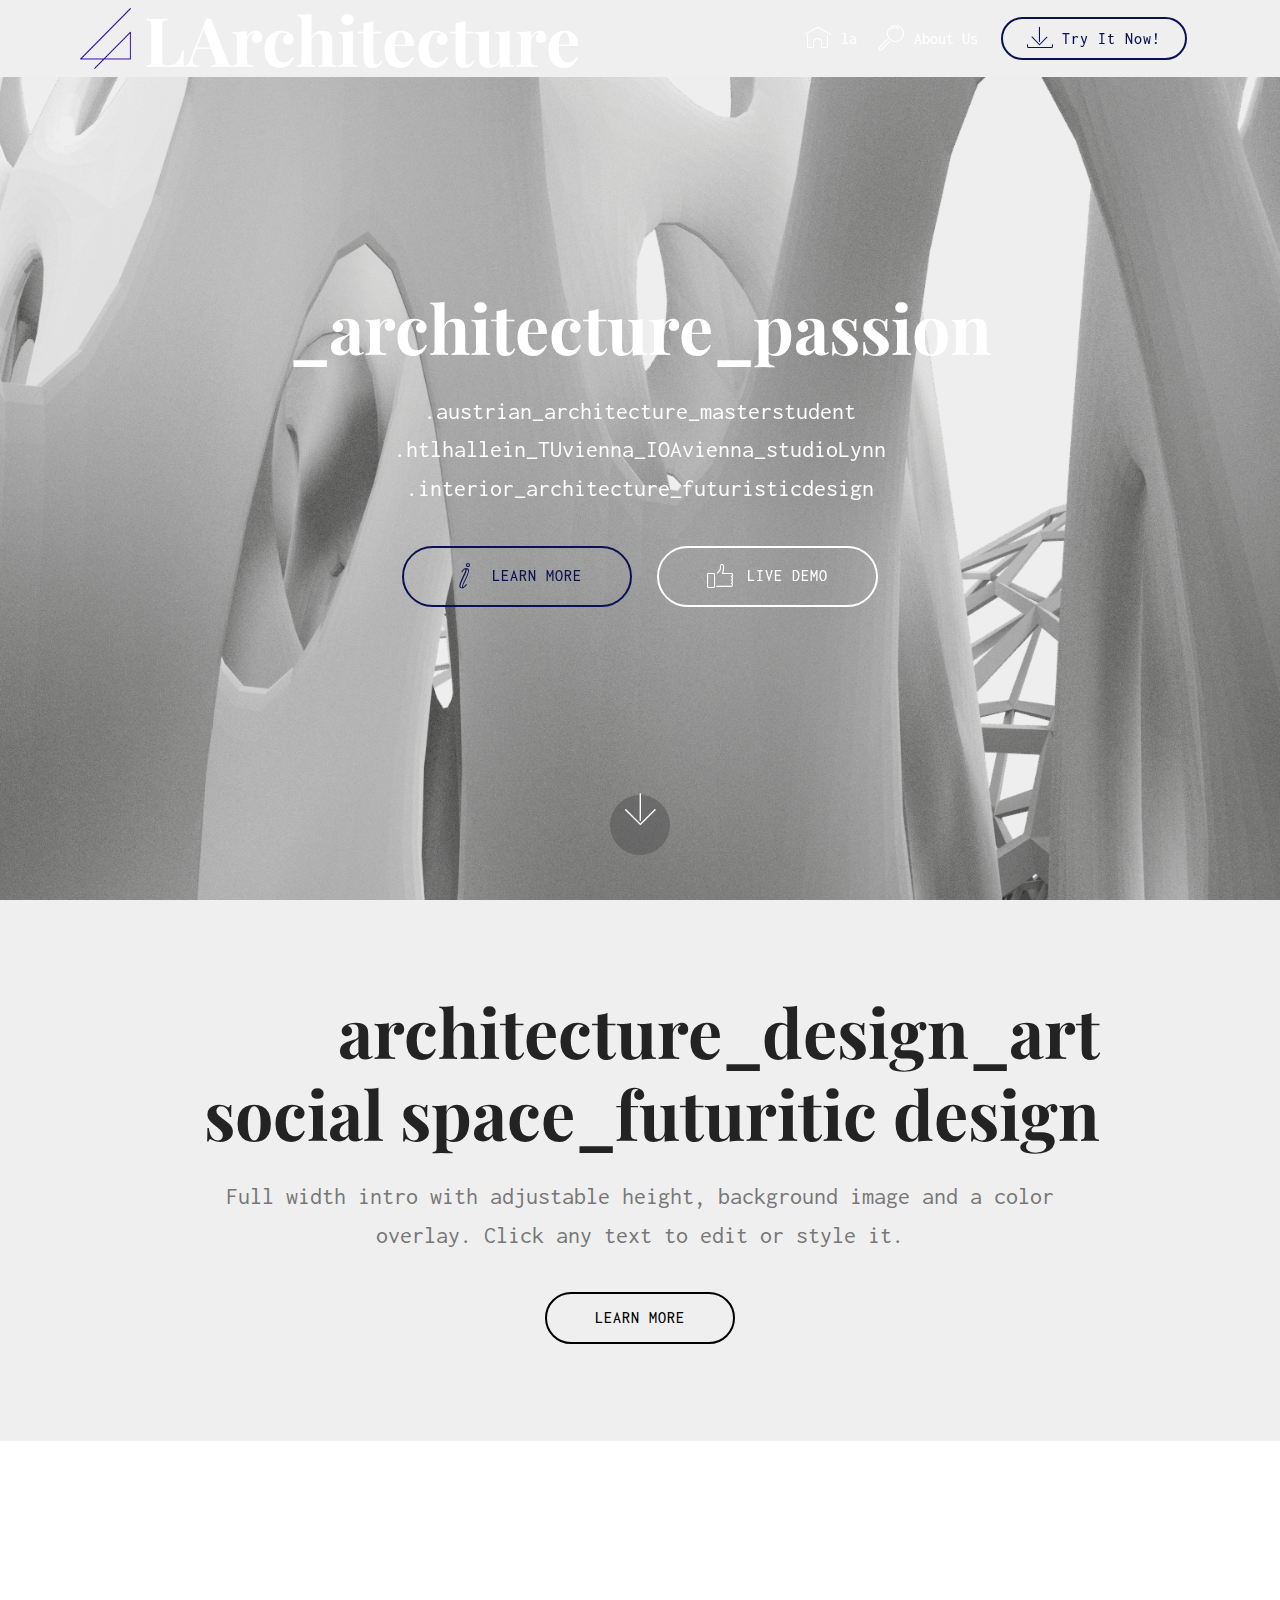
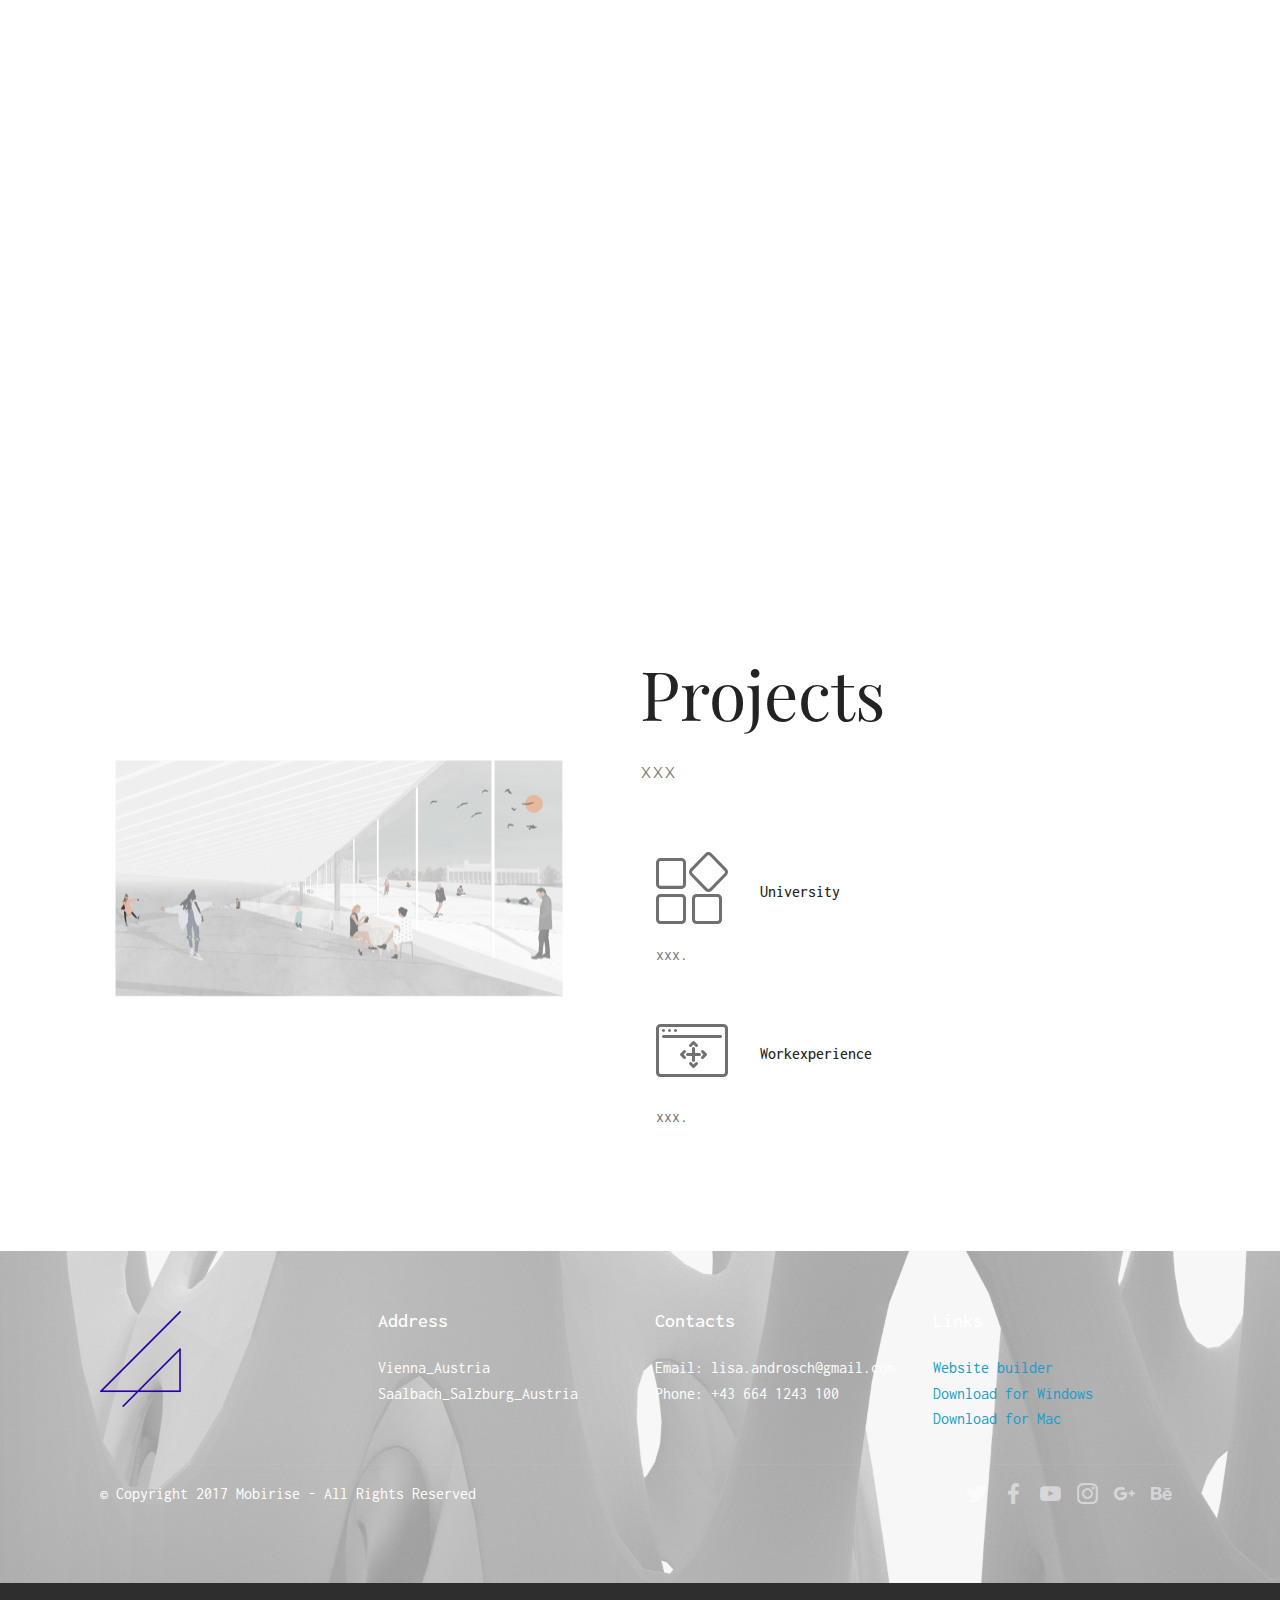
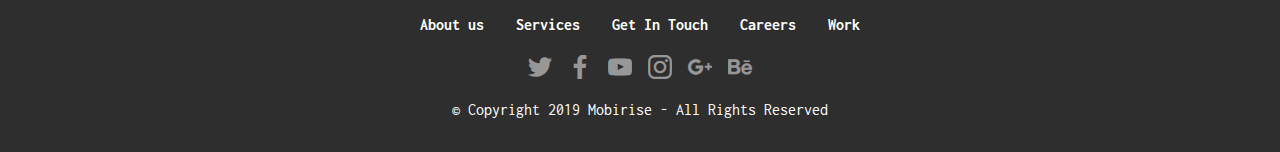
==== index.html @ d1ba817a "create github pages" ====
<!DOCTYPE html>
<html  >
<head>
  <!-- Site made with Mobirise Website Builder v4.11.6, https://mobirise.com -->
  <meta charset="UTF-8">
  <meta http-equiv="X-UA-Compatible" content="IE=edge">
  <meta name="generator" content="Mobirise v4.11.6, mobirise.com">
  <meta name="viewport" content="width=device-width, initial-scale=1, minimum-scale=1">
  <link rel="shortcut icon" href="assets/images/unbenannt-2-80x95.png" type="image/x-icon">
  <meta name="description" content="">
  
  <title>ABOUT ME</title>
  <link rel="stylesheet" href="assets/web/assets/mobirise-icons/mobirise-icons.css">
  <link rel="stylesheet" href="assets/bootstrap/css/bootstrap.min.css">
  <link rel="stylesheet" href="assets/bootstrap/css/bootstrap-grid.min.css">
  <link rel="stylesheet" href="assets/bootstrap/css/bootstrap-reboot.min.css">
  <link rel="stylesheet" href="assets/socicon/css/styles.css">
  <link rel="stylesheet" href="assets/tether/tether.min.css">
  <link rel="stylesheet" href="assets/dropdown/css/style.css">
  <link rel="stylesheet" href="assets/theme/css/style.css">
  <link rel="preload" as="style" href="assets/mobirise/css/mbr-additional.css"><link rel="stylesheet" href="assets/mobirise/css/mbr-additional.css" type="text/css">
  
  
  
</head>
<body>
  <section class="menu cid-qTkzRZLJNu" once="menu" id="menu1-0">

    

    <nav class="navbar navbar-expand beta-menu navbar-dropdown align-items-center navbar-fixed-top navbar-toggleable-sm">
        <button class="navbar-toggler navbar-toggler-right" type="button" data-toggle="collapse" data-target="#navbarSupportedContent" aria-controls="navbarSupportedContent" aria-expanded="false" aria-label="Toggle navigation">
            <div class="hamburger">
                <span></span>
                <span></span>
                <span></span>
                <span></span>
            </div>
        </button>
        <div class="menu-logo">
            <div class="navbar-brand">
                <span class="navbar-logo">
                    <a href="https://mobirise.com">
                         <img src="assets/images/unbenannt-2-80x95.png" alt="Mobirise" title="" style="height: 3.8rem;">
                    </a>
                </span>
                <span class="navbar-caption-wrap"><a class="navbar-caption text-white display-1" href="https://mobirise.com">
                        LArchitecture</a></span>
            </div>
        </div>
        <div class="collapse navbar-collapse" id="navbarSupportedContent">
            <ul class="navbar-nav nav-dropdown" data-app-modern-menu="true"><li class="nav-item">
                    <a class="nav-link link text-white display-4" href="https://mobirise.com">
                        <span class="mbri-home mbr-iconfont mbr-iconfont-btn"></span>
                        la</a>
                </li>
                <li class="nav-item">
                    <a class="nav-link link text-white display-4" href="https://mobirise.com">
                        <span class="mbri-search mbr-iconfont mbr-iconfont-btn"></span>
                        About Us
                    </a>
                </li></ul>
            <div class="navbar-buttons mbr-section-btn"><a class="btn btn-sm btn-secondary-outline display-4" href="https://mobirise.com">
                    <span class="mbri-save mbr-iconfont mbr-iconfont-btn "></span>
                    Try It Now!
                </a></div>
        </div>
    </nav>
</section>

<section class="engine"><a href="https://mobirise.info/f">simple website builder</a></section><section class="cid-qTkA127IK8 mbr-fullscreen mbr-parallax-background" id="header2-1">

    

    

    <div class="container align-center">
        <div class="row justify-content-md-center">
            <div class="mbr-white col-md-10">
                <h1 class="mbr-section-title mbr-bold pb-3 mbr-fonts-style display-1">_architecture_passion</h1>
                
                <p class="mbr-text pb-3 mbr-fonts-style display-5">.austrian_architecture_masterstudent<br>.htlhallein_TUvienna_IOAvienna_studioLynn<br>.interior_architecture_futuristicdesign</p>
                <div class="mbr-section-btn"><a class="btn btn-md btn-secondary-outline display-7" href="https://mobirise.com"><span class="mbri-italic mbr-iconfont mbr-iconfont-btn"></span>LEARN MORE</a>
                    <a class="btn btn-md btn-white-outline display-7" href="https://mobirise.com"><span class="mbri-like mbr-iconfont mbr-iconfont-btn"></span>LIVE DEMO</a></div>
            </div>
        </div>
    </div>
    <div class="mbr-arrow hidden-sm-down" aria-hidden="true">
        <a href="#next">
            <i class="mbri-down mbr-iconfont"></i>
        </a>
    </div>
</section>

<section class="header1 cid-rLidk1itrE" id="header16-c">

    

    

    <div class="container">
        <div class="row justify-content-md-center">
            <div class="col-md-10 align-center">
                <h1 class="mbr-section-title mbr-bold pb-3 mbr-fonts-style display-1">architecture_design_art<br>social space_futuritic design</h1>
                
                <p class="mbr-text pb-3 mbr-fonts-style display-5">
                    Full width intro with adjustable height, background image and a color overlay. Click any text to edit or style it.
                </p>
                <div class="mbr-section-btn"><a class="btn btn-md btn-black-outline display-4" href="https://mobirise.co">LEARN MORE</a>
                </div>
            </div>
        </div>
    </div>

</section>

<section class="cid-rLiVYtAwfJ" id="video2-13">

    
    
    <figure class="mbr-figure align-center">
        <div class="video-block" style="width: 100%;">
            <div><iframe class="mbr-embedded-video" src="https://player.vimeo.com/video/380905019?autoplay=0&amp;loop=0" width="1280" height="720" frameborder="0" allowfullscreen></iframe></div>
        </div>
    </figure>
</section>

<section class="features11 cid-rLidwrpQW6" id="features11-f">

    

    

    <div class="container">   
        <div class="col-md-12">
            <div class="media-container-row">
                <div class="mbr-figure m-auto" style="width: 50%;">
                    <img src="assets/images/schaubild-altes-mueum-952x673.png" alt="Mobirise" title="">
                </div>
                <div class=" align-left aside-content">
                    <h2 class="mbr-title pt-2 mbr-fonts-style display-1">
                        Projects</h2>
                    <div class="mbr-section-text">
                        <p class="mbr-text mb-5 pt-3 mbr-light mbr-fonts-style display-5">
                        xxx</p>
                    </div>

                    <div class="block-content">
                        <div class="card p-3 pr-3">
                            <div class="media">
                                <div class=" align-self-center card-img pb-3">
                                    <span class="mbri-extension mbr-iconfont"></span>
                                </div>     
                                <div class="media-body">
                                    <h4 class="card-title mbr-fonts-style display-7">University&nbsp;</h4>
                                </div>
                            </div>                

                            <div class="card-box">
                                <p class="block-text mbr-fonts-style display-7">
                                   xxx. 
                                </p>
                            </div>
                        </div>

                        <div class="card p-3 pr-3">
                            <div class="media">
                                <div class="align-self-center card-img pb-3">
                                    <span class="mbri-drag-n-drop2 mbr-iconfont"></span>
                                </div>     
                                <div class="media-body">
                                    <h4 class="card-title mbr-fonts-style display-7">
                                        Workexperience&nbsp;</h4>
                                </div>
                            </div>                

                            <div class="card-box">
                                <p class="block-text mbr-fonts-style display-7">
                                    xxx.
                                </p>
                            </div>
                        </div>
                    </div>
                </div>
            </div>
        </div> 
    </div>          
</section>

<section class="cid-qTkAaeaxX5" id="footer1-2">

    

    <div class="mbr-overlay" style="background-color: rgb(255, 255, 255); opacity: 0.5;"></div>

    <div class="container">
        <div class="media-container-row content text-white">
            <div class="col-12 col-md-3">
                <div class="media-wrap">
                    <a href="https://mobirise.com/">
                        <img src="assets/images/unbenannt-2-162x192.png" alt="Mobirise" title="">
                    </a>
                </div>
            </div>
            <div class="col-12 col-md-3 mbr-fonts-style display-7">
                <h5 class="pb-3">
                    Address
                </h5>
                <p class="mbr-text">
                    Vienna_Austria &nbsp; &nbsp; &nbsp; &nbsp; &nbsp; &nbsp; &nbsp; &nbsp; Saalbach_Salzburg_Austria</p>
            </div>
            <div class="col-12 col-md-3 mbr-fonts-style display-7">
                <h5 class="pb-3">
                    Contacts
                </h5>
                <p class="mbr-text">
                    Email: lisa.androsch@gmail.com Phone: +43 664 1243 100 &nbsp; &nbsp; &nbsp;&nbsp;</p>
            </div>
            <div class="col-12 col-md-3 mbr-fonts-style display-7">
                <h5 class="pb-3">
                    Links
                </h5>
                <p class="mbr-text">
                    <a class="text-primary" href="https://mobirise.com/">Website builder</a>
                    <br><a class="text-primary" href="https://mobirise.com/mobirise-free-win.zip">Download for Windows</a>
                    <br><a class="text-primary" href="https://mobirise.com/mobirise-free-mac.zip">Download for Mac</a>
                </p>
            </div>
        </div>
        <div class="footer-lower">
            <div class="media-container-row">
                <div class="col-sm-12">
                    <hr>
                </div>
            </div>
            <div class="media-container-row mbr-white">
                <div class="col-sm-6 copyright">
                    <p class="mbr-text mbr-fonts-style display-7">
                        © Copyright 2017 Mobirise - All Rights Reserved
                    </p>
                </div>
                <div class="col-md-6">
                    <div class="social-list align-right">
                        <div class="soc-item">
                            <a href="https://twitter.com/mobirise" target="_blank">
                                <span class="socicon-twitter socicon mbr-iconfont mbr-iconfont-social"></span>
                            </a>
                        </div>
                        <div class="soc-item">
                            <a href="https://www.facebook.com/pages/Mobirise/1616226671953247" target="_blank">
                                <span class="socicon-facebook socicon mbr-iconfont mbr-iconfont-social"></span>
                            </a>
                        </div>
                        <div class="soc-item">
                            <a href="https://www.youtube.com/c/mobirise" target="_blank">
                                <span class="socicon-youtube socicon mbr-iconfont mbr-iconfont-social"></span>
                            </a>
                        </div>
                        <div class="soc-item">
                            <a href="https://instagram.com/mobirise" target="_blank">
                                <span class="socicon-instagram socicon mbr-iconfont mbr-iconfont-social"></span>
                            </a>
                        </div>
                        <div class="soc-item">
                            <a href="https://plus.google.com/u/0/+Mobirise" target="_blank">
                                <span class="socicon-googleplus socicon mbr-iconfont mbr-iconfont-social"></span>
                            </a>
                        </div>
                        <div class="soc-item">
                            <a href="https://www.behance.net/Mobirise" target="_blank">
                                <span class="socicon-behance socicon mbr-iconfont mbr-iconfont-social"></span>
                            </a>
                        </div>
                    </div>
                </div>
            </div>
        </div>
    </div>
</section>

<section once="footers" class="cid-rLiDl5rCSX" id="footer7-l">

    

    

    <div class="container">
        <div class="media-container-row align-center mbr-white">
            <div class="row row-links">
                <ul class="foot-menu">
                    
                    
                    
                    
                    
                <li class="foot-menu-item mbr-fonts-style display-7">
                        <a class="text-white mbr-bold" href="#" target="_blank">About us</a>
                    </li><li class="foot-menu-item mbr-fonts-style display-7">
                        <a class="text-white mbr-bold" href="#" target="_blank">Services</a>
                    </li><li class="foot-menu-item mbr-fonts-style display-7">
                        <a class="text-white mbr-bold" href="#" target="_blank">Get In Touch</a>
                    </li><li class="foot-menu-item mbr-fonts-style display-7">
                        <a class="text-white mbr-bold" href="#" target="_blank">Careers</a>
                    </li><li class="foot-menu-item mbr-fonts-style display-7">
                        <a class="text-white mbr-bold" href="#" target="_blank">Work</a>
                    </li></ul>
            </div>
            <div class="row social-row">
                <div class="social-list align-right pb-2">
                    
                    
                    
                    
                    
                    
                <div class="soc-item">
                        <a href="https://twitter.com/mobirise" target="_blank">
                            <span class="socicon-twitter socicon mbr-iconfont mbr-iconfont-social"></span>
                        </a>
                    </div><div class="soc-item">
                        <a href="https://www.facebook.com/pages/Mobirise/1616226671953247" target="_blank">
                            <span class="socicon-facebook socicon mbr-iconfont mbr-iconfont-social"></span>
                        </a>
                    </div><div class="soc-item">
                        <a href="https://www.youtube.com/c/mobirise" target="_blank">
                            <span class="socicon-youtube socicon mbr-iconfont mbr-iconfont-social"></span>
                        </a>
                    </div><div class="soc-item">
                        <a href="https://instagram.com/mobirise" target="_blank">
                            <span class="socicon-instagram socicon mbr-iconfont mbr-iconfont-social"></span>
                        </a>
                    </div><div class="soc-item">
                        <a href="https://plus.google.com/u/0/+Mobirise" target="_blank">
                            <span class="socicon-googleplus socicon mbr-iconfont mbr-iconfont-social"></span>
                        </a>
                    </div><div class="soc-item">
                        <a href="https://www.behance.net/Mobirise" target="_blank">
                            <span class="socicon-behance socicon mbr-iconfont mbr-iconfont-social"></span>
                        </a>
                    </div></div>
            </div>
            <div class="row row-copirayt">
                <p class="mbr-text mb-0 mbr-fonts-style mbr-white align-center display-7">
                    © Copyright 2019 Mobirise - All Rights Reserved
                </p>
            </div>
        </div>
    </div>
</section>


  <script src="assets/web/assets/jquery/jquery.min.js"></script>
  <script src="assets/popper/popper.min.js"></script>
  <script src="assets/bootstrap/js/bootstrap.min.js"></script>
  <script src="assets/tether/tether.min.js"></script>
  <script src="assets/dropdown/js/nav-dropdown.js"></script>
  <script src="assets/dropdown/js/navbar-dropdown.js"></script>
  <script src="assets/touchswipe/jquery.touch-swipe.min.js"></script>
  <script src="assets/parallax/jarallax.min.js"></script>
  <script src="assets/smoothscroll/smooth-scroll.js"></script>
  <script src="assets/theme/js/script.js"></script>
  
  
</body>
</html>
---- assets/web/assets/mobirise-icons/mobirise-icons.css ----
@font-face {
  font-family: 'MobiriseIcons';
  src:  url('mobirise-icons.eot?spat4u');
  src:  url('mobirise-icons.eot?spat4u#iefix') format('embedded-opentype'),
    url('mobirise-icons.ttf?spat4u') format('truetype'),
    url('mobirise-icons.woff?spat4u') format('woff'),
    url('mobirise-icons.svg?spat4u#MobiriseIcons') format('svg');
  font-weight: normal;
  font-style: normal;
  font-display: swap;
}

[class^="mbri-"], [class*=" mbri-"] {
  /* use !important to prevent issues with browser extensions that change fonts */
  font-family: MobiriseIcons !important;
  speak: none;
  font-style: normal;
  font-weight: normal;
  font-variant: normal;
  text-transform: none;
  line-height: 1;

  /* Better Font Rendering =========== */
  -webkit-font-smoothing: antialiased;
  -moz-osx-font-smoothing: grayscale;
}

.mbri-add-submenu:before {
  content: "\e900";
}
.mbri-alert:before {
  content: "\e901";
}
.mbri-align-center:before {
  content: "\e902";
}
.mbri-align-justify:before {
  content: "\e903";
}
.mbri-align-left:before {
  content: "\e904";
}
.mbri-align-right:before {
  content: "\e905";
}
.mbri-android:before {
  content: "\e906";
}
.mbri-apple:before {
  content: "\e907";
}
.mbri-arrow-down:before {
  content: "\e908";
}
.mbri-arrow-next:before {
  content: "\e909";
}
.mbri-arrow-prev:before {
  content: "\e90a";
}
.mbri-arrow-up:before {
  content: "\e90b";
}
.mbri-bold:before {
  content: "\e90c";
}
.mbri-bookmark:before {
  content: "\e90d";
}
.mbri-bootstrap:before {
  content: "\e90e";
}
.mbri-briefcase:before {
  content: "\e90f";
}
.mbri-browse:before {
  content: "\e910";
}
.mbri-bulleted-list:before {
  content: "\e911";
}
.mbri-calendar:before {
  content: "\e912";
}
.mbri-camera:before {
  content: "\e913";
}
.mbri-cart-add:before {
  content: "\e914";
}
.mbri-cart-full:before {
  content: "\e915";
}
.mbri-cash:before {
  content: "\e916";
}
.mbri-change-style:before {
  content: "\e917";
}
.mbri-chat:before {
  content: "\e918";
}
.mbri-clock:before {
  content: "\e919";
}
.mbri-close:before {
  content: "\e91a";
}
.mbri-cloud:before {
  content: "\e91b";
}
.mbri-code:before {
  content: "\e91c";
}
.mbri-contact-form:before {
  content: "\e91d";
}
.mbri-credit-card:before {
  content: "\e91e";
}
.mbri-cursor-click:before {
  content: "\e91f";
}
.mbri-cust-feedback:before {
  content: "\e920";
}
.mbri-database:before {
  content: "\e921";
}
.mbri-delivery:before {
  content: "\e922";
}
.mbri-desktop:before {
  content: "\e923";
}
.mbri-devices:before {
  content: "\e924";
}
.mbri-down:before {
  content: "\e925";
}
.mbri-download:before {
  content: "\e989";
}
.mbri-drag-n-drop:before {
  content: "\e927";
}
.mbri-drag-n-drop2:before {
  content: "\e928";
}
.mbri-edit:before {
  content: "\e929";
}
.mbri-edit2:before {
  content: "\e92a";
}
.mbri-error:before {
  content: "\e92b";
}
.mbri-extension:before {
  content: "\e92c";
}
.mbri-features:before {
  content: "\e92d";
}
.mbri-file:before {
  content: "\e92e";
}
.mbri-flag:before {
  content: "\e92f";
}
.mbri-folder:before {
  content: "\e930";
}
.mbri-gift:before {
  content: "\e931";
}
.mbri-github:before {
  content: "\e932";
}
.mbri-globe:before {
  content: "\e933";
}
.mbri-globe-2:before {
  content: "\e934";
}
.mbri-growing-chart:before {
  content: "\e935";
}
.mbri-hearth:before {
  content: "\e936";
}
.mbri-help:before {
  content: "\e937";
}
.mbri-home:before {
  content: "\e938";
}
.mbri-hot-cup:before {
  content: "\e939";
}
.mbri-idea:before {
  content: "\e93a";
}
.mbri-image-gallery:before {
  content: "\e93b";
}
.mbri-image-slider:before {
  content: "\e93c";
}
.mbri-info:before {
  content: "\e93d";
}
.mbri-italic:before {
  content: "\e93e";
}
.mbri-key:before {
  content: "\e93f";
}
.mbri-laptop:before {
  content: "\e940";
}
.mbri-layers:before {
  content: "\e941";
}
.mbri-left-right:before {
  content: "\e942";
}
.mbri-left:before {
  content: "\e943";
}
.mbri-letter:before {
  content: "\e944";
}
.mbri-like:before {
  content: "\e945";
}
.mbri-link:before {
  content: "\e946";
}
.mbri-lock:before {
  content: "\e947";
}
.mbri-login:before {
  content: "\e948";
}
.mbri-logout:before {
  content: "\e949";
}
.mbri-magic-stick:before {
  content: "\e94a";
}
.mbri-map-pin:before {
  content: "\e94b";
}
.mbri-menu:before {
  content: "\e94c";
}
.mbri-mobile:before {
  content: "\e94d";
}
.mbri-mobile2:before {
  content: "\e94e";
}
.mbri-mobirise:before {
  content: "\e94f";
}
.mbri-more-horizontal:before {
  content: "\e950";
}
.mbri-more-vertical:before {
  content: "\e951";
}
.mbri-music:before {
  content: "\e952";
}
.mbri-new-file:before {
  content: "\e953";
}
.mbri-numbered-list:before {
  content: "\e954";
}
.mbri-opened-folder:before {
  content: "\e955";
}
.mbri-pages:before {
  content: "\e956";
}
.mbri-paper-plane:before {
  content: "\e957";
}
.mbri-paperclip:before {
  content: "\e958";
}
.mbri-photo:before {
  content: "\e959";
}
.mbri-photos:before {
  content: "\e95a";
}
.mbri-pin:before {
  content: "\e95b";
}
.mbri-play:before {
  content: "\e95c";
}
.mbri-plus:before {
  content: "\e95d";
}
.mbri-preview:before {
  content: "\e95e";
}
.mbri-print:before {
  content: "\e95f";
}
.mbri-protect:before {
  content: "\e960";
}
.mbri-question:before {
  content: "\e961";
}
.mbri-quote-left:before {
  content: "\e962";
}
.mbri-quote-right:before {
  content: "\e963";
}
.mbri-refresh:before {
  content: "\e964";
}
.mbri-responsive:before {
  content: "\e965";
}
.mbri-right:before {
  content: "\e966";
}
.mbri-rocket:before {
  content: "\e967";
}
.mbri-sad-face:before {
  content: "\e968";
}
.mbri-sale:before {
  content: "\e969";
}
.mbri-save:before {
  content: "\e96a";
}
.mbri-search:before {
  content: "\e96b";
}
.mbri-setting:before {
  content: "\e96c";
}
.mbri-setting2:before {
  content: "\e96d";
}
.mbri-setting3:before {
  content: "\e96e";
}
.mbri-share:before {
  content: "\e96f";
}
.mbri-shopping-bag:before {
  content: "\e970";
}
.mbri-shopping-basket:before {
  content: "\e971";
}
.mbri-shopping-cart:before {
  content: "\e972";
}
.mbri-sites:before {
  content: "\e973";
}
.mbri-smile-face:before {
  content: "\e974";
}
.mbri-speed:before {
  content: "\e975";
}
.mbri-star:before {
  content: "\e976";
}
.mbri-success:before {
  content: "\e977";
}
.mbri-sun:before {
  content: "\e978";
}
.mbri-sun2:before {
  content: "\e979";
}
.mbri-tablet:before {
  content: "\e97a";
}
.mbri-tablet-vertical:before {
  content: "\e97b";
}
.mbri-target:before {
  content: "\e97c";
}
.mbri-timer:before {
  content: "\e97d";
}
.mbri-to-ftp:before {
  content: "\e97e";
}
.mbri-to-local-drive:before {
  content: "\e97f";
}
.mbri-touch-swipe:before {
  content: "\e980";
}
.mbri-touch:before {
  content: "\e981";
}
.mbri-trash:before {
  content: "\e982";
}
.mbri-underline:before {
  content: "\e983";
}
.mbri-unlink:before {
  content: "\e984";
}
.mbri-unlock:before {
  content: "\e985";
}
.mbri-up-down:before {
  content: "\e986";
}
.mbri-up:before {
  content: "\e987";
}
.mbri-update:before {
  content: "\e988";
}
.mbri-upload:before {
 content: "\e926"; 
}
.mbri-user:before {
  content: "\e98a";
}
.mbri-user2:before {
  content: "\e98b";
}
.mbri-users:before {
  content: "\e98c";
}
.mbri-video:before {
  content: "\e98d";
}
.mbri-video-play:before {
  content: "\e98e";
}
.mbri-watch:before {
  content: "\e98f";
}
.mbri-website-theme:before {
  content: "\e990";
}
.mbri-wifi:before {
  content: "\e991";
}
.mbri-windows:before {
  content: "\e992";
}
.mbri-zoom-out:before {
  content: "\e993";
}
.mbri-redo:before {
  content: "\e994";
}
.mbri-undo:before {
  content: "\e995";
}
---- assets/socicon/css/styles.css ----
@charset "UTF-8";

@font-face {
  font-family: "socicon";
  src:url("../fonts/socicon.eot");
  src:url("../fonts/socicon.eot?#iefix") format("embedded-opentype"),
    url("../fonts/socicon.woff") format("woff"),
    url("../fonts/socicon.ttf") format("truetype"),
    url("../fonts/socicon.svg#socicon") format("svg");
  font-weight: normal;
  font-style: normal;
  font-display:swap;
}

[data-icon]:before {
  font-family: "socicon" !important;
  content: attr(data-icon);
  font-style: normal !important;
  font-weight: normal !important;
  font-variant: normal !important;
  text-transform: none !important;
  speak: none;
  line-height: 1;
  -webkit-font-smoothing: antialiased;
  -moz-osx-font-smoothing: grayscale;
}

[class^="socicon-"]:before,
[class*=" socicon-"]:before {
  font-family: "socicon" !important;
  font-style: normal !important;
  font-weight: normal !important;
  font-variant: normal !important;
  text-transform: none !important;
  speak: none;
  line-height: 1;
  -webkit-font-smoothing: antialiased;
  -moz-osx-font-smoothing: grayscale;
}

.socicon-modelmayhem:before {
  content: "\e000";
}
.socicon-mixcloud:before {
  content: "\e001";
}
.socicon-drupal:before {
  content: "\e002";
}
.socicon-swarm:before {
  content: "\e003";
}
.socicon-istock:before {
  content: "\e004";
}
.socicon-yammer:before {
  content: "\e005";
}
.socicon-ello:before {
  content: "\e006";
}
.socicon-stackoverflow:before {
  content: "\e007";
}
.socicon-persona:before {
  content: "\e008";
}
.socicon-triplej:before {
  content: "\e009";
}
.socicon-houzz:before {
  content: "\e00a";
}
.socicon-rss:before {
  content: "\e00b";
}
.socicon-paypal:before {
  content: "\e00c";
}
.socicon-odnoklassniki:before {
  content: "\e00d";
}
.socicon-airbnb:before {
  content: "\e00e";
}
.socicon-periscope:before {
  content: "\e00f";
}
.socicon-outlook:before {
  content: "\e010";
}
.socicon-coderwall:before {
  content: "\e011";
}
.socicon-tripadvisor:before {
  content: "\e012";
}
.socicon-appnet:before {
  content: "\e013";
}
.socicon-goodreads:before {
  content: "\e014";
}
.socicon-tripit:before {
  content: "\e015";
}
.socicon-lanyrd:before {
  content: "\e016";
}
.socicon-slideshare:before {
  content: "\e017";
}
.socicon-buffer:before {
  content: "\e018";
}
.socicon-disqus:before {
  content: "\e019";
}
.socicon-vkontakte:before {
  content: "\e01a";
}
.socicon-whatsapp:before {
  content: "\e01b";
}
.socicon-patreon:before {
  content: "\e01c";
}
.socicon-storehouse:before {
  content: "\e01d";
}
.socicon-pocket:before {
  content: "\e01e";
}
.socicon-mail:before {
  content: "\e01f";
}
.socicon-blogger:before {
  content: "\e020";
}
.socicon-technorati:before {
  content: "\e021";
}
.socicon-reddit:before {
  content: "\e022";
}
.socicon-dribbble:before {
  content: "\e023";
}
.socicon-stumbleupon:before {
  content: "\e024";
}
.socicon-digg:before {
  content: "\e025";
}
.socicon-envato:before {
  content: "\e026";
}
.socicon-behance:before {
  content: "\e027";
}
.socicon-delicious:before {
  content: "\e028";
}
.socicon-deviantart:before {
  content: "\e029";
}
.socicon-forrst:before {
  content: "\e02a";
}
.socicon-play:before {
  content: "\e02b";
}
.socicon-zerply:before {
  content: "\e02c";
}
.socicon-wikipedia:before {
  content: "\e02d";
}
.socicon-apple:before {
  content: "\e02e";
}
.socicon-flattr:before {
  content: "\e02f";
}
.socicon-github:before {
  content: "\e030";
}
.socicon-renren:before {
  content: "\e031";
}
.socicon-friendfeed:before {
  content: "\e032";
}
.socicon-newsvine:before {
  content: "\e033";
}
.socicon-identica:before {
  content: "\e034";
}
.socicon-bebo:before {
  content: "\e035";
}
.socicon-zynga:before {
  content: "\e036";
}
.socicon-steam:before {
  content: "\e037";
}
.socicon-xbox:before {
  content: "\e038";
}
.socicon-windows:before {
  content: "\e039";
}
.socicon-qq:before {
  content: "\e03a";
}
.socicon-douban:before {
  content: "\e03b";
}
.socicon-meetup:before {
  content: "\e03c";
}
.socicon-playstation:before {
  content: "\e03d";
}
.socicon-android:before {
  content: "\e03e";
}
.socicon-snapchat:before {
  content: "\e03f";
}
.socicon-twitter:before {
  content: "\e040";
}
.socicon-facebook:before {
  content: "\e041";
}
.socicon-googleplus:before {
  content: "\e042";
}
.socicon-pinterest:before {
  content: "\e043";
}
.socicon-foursquare:before {
  content: "\e044";
}
.socicon-yahoo:before {
  content: "\e045";
}
.socicon-skype:before {
  content: "\e046";
}
.socicon-yelp:before {
  content: "\e047";
}
.socicon-feedburner:before {
  content: "\e048";
}
.socicon-linkedin:before {
  content: "\e049";
}
.socicon-viadeo:before {
  content: "\e04a";
}
.socicon-xing:before {
  content: "\e04b";
}
.socicon-myspace:before {
  content: "\e04c";
}
.socicon-soundcloud:before {
  content: "\e04d";
}
.socicon-spotify:before {
  content: "\e04e";
}
.socicon-grooveshark:before {
  content: "\e04f";
}
.socicon-lastfm:before {
  content: "\e050";
}
.socicon-youtube:before {
  content: "\e051";
}
.socicon-vimeo:before {
  content: "\e052";
}
.socicon-dailymotion:before {
  content: "\e053";
}
.socicon-vine:before {
  content: "\e054";
}
.socicon-flickr:before {
  content: "\e055";
}
.socicon-500px:before {
  content: "\e056";
}
.socicon-wordpress:before {
  content: "\e058";
}
.socicon-tumblr:before {
  content: "\e059";
}
.socicon-twitch:before {
  content: "\e05a";
}
.socicon-8tracks:before {
  content: "\e05b";
}
.socicon-amazon:before {
  content: "\e05c";
}
.socicon-icq:before {
  content: "\e05d";
}
.socicon-smugmug:before {
  content: "\e05e";
}
.socicon-ravelry:before {
  content: "\e05f";
}
.socicon-weibo:before {
  content: "\e060";
}
.socicon-baidu:before {
  content: "\e061";
}
.socicon-angellist:before {
  content: "\e062";
}
.socicon-ebay:before {
  content: "\e063";
}
.socicon-imdb:before {
  content: "\e064";
}
.socicon-stayfriends:before {
  content: "\e065";
}
.socicon-residentadvisor:before {
  content: "\e066";
}
.socicon-google:before {
  content: "\e067";
}
.socicon-yandex:before {
  content: "\e068";
}
.socicon-sharethis:before {
  content: "\e069";
}
.socicon-bandcamp:before {
  content: "\e06a";
}
.socicon-itunes:before {
  content: "\e06b";
}
.socicon-deezer:before {
  content: "\e06c";
}
.socicon-telegram:before {
  content: "\e06e";
}
.socicon-openid:before {
  content: "\e06f";
}
.socicon-amplement:before {
  content: "\e070";
}
.socicon-viber:before {
  content: "\e071";
}
.socicon-zomato:before {
  content: "\e072";
}
.socicon-draugiem:before {
  content: "\e074";
}
.socicon-endomodo:before {
  content: "\e075";
}
.socicon-filmweb:before {
  content: "\e076";
}
.socicon-stackexchange:before {
  content: "\e077";
}
.socicon-wykop:before {
  content: "\e078";
}
.socicon-teamspeak:before {
  content: "\e079";
}
.socicon-teamviewer:before {
  content: "\e07a";
}
.socicon-ventrilo:before {
  content: "\e07b";
}
.socicon-younow:before {
  content: "\e07c";
}
.socicon-raidcall:before {
  content: "\e07d";
}
.socicon-mumble:before {
  content: "\e07e";
}
.socicon-medium:before {
  content: "\e06d";
}
.socicon-bebee:before {
  content: "\e07f";
}
.socicon-hitbox:before {
  content: "\e080";
}
.socicon-reverbnation:before {
  content: "\e081";
}
.socicon-formulr:before {
  content: "\e082";
}
.socicon-instagram:before {
  content: "\e057";
}
.socicon-battlenet:before {
  content: "\e083";
}
.socicon-chrome:before {
  content: "\e084";
}
.socicon-discord:before {
  content: "\e086";
}
.socicon-issuu:before {
  content: "\e087";
}
.socicon-macos:before {
  content: "\e088";
}
.socicon-firefox:before {
  content: "\e089";
}
.socicon-opera:before {
  content: "\e08d";
}
.socicon-keybase:before {
  content: "\e090";
}
.socicon-alliance:before {
  content: "\e091";
}
.socicon-livejournal:before {
  content: "\e092";
}
.socicon-googlephotos:before {
  content: "\e093";
}
.socicon-horde:before {
  content: "\e094";
}
.socicon-etsy:before {
  content: "\e095";
}
.socicon-zapier:before {
  content: "\e096";
}
.socicon-google-scholar:before {
  content: "\e097";
}
.socicon-researchgate:before {
  content: "\e098";
}
.socicon-wechat:before {
  content: "\e099";
}
.socicon-strava:before {
  content: "\e09a";
}
.socicon-line:before {
  content: "\e09b";
}
.socicon-lyft:before {
  content: "\e09c";
}
.socicon-uber:before {
  content: "\e09d";
}
.socicon-songkick:before {
  content: "\e09e";
}
.socicon-viewbug:before {
  content: "\e09f";
}
.socicon-googlegroups:before {
  content: "\e0a0";
}
.socicon-quora:before {
  content: "\e073";
}
.socicon-diablo:before {
  content: "\e085";
}
.socicon-blizzard:before {
  content: "\e0a1";
}
.socicon-hearthstone:before {
  content: "\e08b";
}
.socicon-heroes:before {
  content: "\e08a";
}
.socicon-overwatch:before {
  content: "\e08c";
}
.socicon-warcraft:before {
  content: "\e08e";
}
.socicon-starcraft:before {
  content: "\e08f";
}
.socicon-beam:before {
  content: "\e0a2";
}
.socicon-curse:before {
  content: "\e0a3";
}
.socicon-player:before {
  content: "\e0a4";
}
.socicon-streamjar:before {
  content: "\e0a5";
}
.socicon-nintendo:before {
  content: "\e0a6";
}
.socicon-hellocoton:before {
  content: "\e0a7";
}
---- assets/dropdown/css/style.css ----
.navbar-dropdown {
  left: 0;
  padding: 0;
  position: absolute;
  right: 0;
  top: 0;
  transition: all 0.45s ease;
  z-index: 1030;
  background: #282828; }
  .navbar-dropdown .navbar-logo {
    margin-right: 0.8rem;
    transition: margin 0.3s ease-in-out;
    vertical-align: middle; }
    .navbar-dropdown .navbar-logo img {
      height: 3.125rem;
      transition: all 0.3s ease-in-out; }
    .navbar-dropdown .navbar-logo.mbr-iconfont {
      font-size: 3.125rem;
      line-height: 3.125rem; }
  .navbar-dropdown .navbar-caption {
    font-weight: 700;
    white-space: normal;
    vertical-align: -4px;
    line-height: 3.125rem !important; }
    .navbar-dropdown .navbar-caption, .navbar-dropdown .navbar-caption:hover {
      color: inherit;
      text-decoration: none; }
  .navbar-dropdown .mbr-iconfont + .navbar-caption {
    vertical-align: -1px; }
  .navbar-dropdown.navbar-fixed-top {
    position: fixed; }
  .navbar-dropdown .navbar-brand span {
    vertical-align: -4px; }
  .navbar-dropdown.bg-color.transparent {
    background: none; }
  .navbar-dropdown.navbar-short .navbar-brand {
    padding: 0.625rem 0; }
    .navbar-dropdown.navbar-short .navbar-brand span {
      vertical-align: -1px; }
  .navbar-dropdown.navbar-short .navbar-caption {
    line-height: 2.375rem !important;
    vertical-align: -2px; }
  .navbar-dropdown.navbar-short .navbar-logo {
    margin-right: 0.5rem; }
    .navbar-dropdown.navbar-short .navbar-logo img {
      height: 2.375rem; }
    .navbar-dropdown.navbar-short .navbar-logo.mbr-iconfont {
      font-size: 2.375rem;
      line-height: 2.375rem; }
  .navbar-dropdown.navbar-short .mbr-table-cell {
    height: 3.625rem; }
  .navbar-dropdown .navbar-close {
    left: 0.6875rem;
    position: fixed;
    top: 0.75rem;
    z-index: 1000; }
  .navbar-dropdown .hamburger-icon {
    content: "";
    display: inline-block;
    vertical-align: middle;
    width: 16px;
    -webkit-box-shadow: 0 -6px 0 1px #282828,0 0 0 1px #282828,0 6px 0 1px #282828;
    -moz-box-shadow: 0 -6px 0 1px #282828,0 0 0 1px #282828,0 6px 0 1px #282828;
    box-shadow: 0 -6px 0 1px #282828,0 0 0 1px #282828,0 6px 0 1px #282828; }

.dropdown-menu .dropdown-toggle[data-toggle="dropdown-submenu"]::after {
  border-bottom: 0.35em solid transparent;
  border-left: 0.35em solid;
  border-right: 0;
  border-top: 0.35em solid transparent;
  margin-left: 0.3rem; }

.dropdown-menu .dropdown-item:focus {
  outline: 0; }

.nav-dropdown {
  font-size: 0.75rem;
  font-weight: 500;
  height: auto !important; }
  .nav-dropdown .nav-btn {
    padding-left: 1rem; }
  .nav-dropdown .link {
    margin: .667em 1.667em;
    font-weight: 500;
    padding: 0;
    transition: color .2s ease-in-out; }
    .nav-dropdown .link.dropdown-toggle {
      margin-right: 2.583em; }
      .nav-dropdown .link.dropdown-toggle::after {
        margin-left: .25rem;
        border-top: 0.35em solid;
        border-right: 0.35em solid transparent;
        border-left: 0.35em solid transparent;
        border-bottom: 0; }
      .nav-dropdown .link.dropdown-toggle[aria-expanded="true"] {
        margin: 0;
        padding: 0.667em 3.263em  0.667em 1.667em; }
  .nav-dropdown .link::after,
  .nav-dropdown .dropdown-item::after {
    color: inherit; }
  .nav-dropdown .btn {
    font-size: 0.75rem;
    font-weight: 700;
    letter-spacing: 0;
    margin-bottom: 0;
    padding-left: 1.25rem;
    padding-right: 1.25rem; }
  .nav-dropdown .dropdown-menu {
    border-radius: 0;
    border: 0;
    left: 0;
    margin: 0;
    padding-bottom: 1.25rem;
    padding-top: 1.25rem;
    position: relative; }
  .nav-dropdown .dropdown-submenu {
    margin-left: 0.125rem;
    top: 0; }
  .nav-dropdown .dropdown-item {
    font-weight: 500;
    line-height: 2;
    padding: 0.3846em 4.615em 0.3846em 1.5385em;
    position: relative;
    transition: color .2s ease-in-out, background-color .2s ease-in-out; }
    .nav-dropdown .dropdown-item::after {
      margin-top: -0.3077em;
      position: absolute;
      right: 1.1538em;
      top: 50%; }
    .nav-dropdown .dropdown-item:focus, .nav-dropdown .dropdown-item:hover {
      background: none; }

@media (max-width: 767px) {
  .nav-dropdown.navbar-toggleable-sm {
    bottom: 0;
    display: none;
    left: 0;
    overflow-x: hidden;
    position: fixed;
    top: 0;
    transform: translateX(-100%);
    -ms-transform: translateX(-100%);
    -webkit-transform: translateX(-100%);
    width: 18.75rem;
    z-index: 999; } }
.nav-dropdown.navbar-toggleable-xl {
  bottom: 0;
  display: none;
  left: 0;
  overflow-x: hidden;
  position: fixed;
  top: 0;
  transform: translateX(-100%);
  -ms-transform: translateX(-100%);
  -webkit-transform: translateX(-100%);
  width: 18.75rem;
  z-index: 999; }

.nav-dropdown-sm {
  display: block !important;
  overflow-x: hidden;
  overflow: auto;
  padding-top: 3.875rem; }
  .nav-dropdown-sm::after {
    content: "";
    display: block;
    height: 3rem;
    width: 100%; }
  .nav-dropdown-sm.collapse.in ~ .navbar-close {
    display: block !important; }
  .nav-dropdown-sm.collapsing, .nav-dropdown-sm.collapse.in {
    transform: translateX(0);
    -ms-transform: translateX(0);
    -webkit-transform: translateX(0);
    transition: all 0.25s ease-out;
    -webkit-transition: all 0.25s ease-out;
    background: #282828; }
  .nav-dropdown-sm.collapsing[aria-expanded="false"] {
    transform: translateX(-100%);
    -ms-transform: translateX(-100%);
    -webkit-transform: translateX(-100%); }
  .nav-dropdown-sm .nav-item {
    display: block;
    margin-left: 0 !important;
    padding-left: 0; }
  .nav-dropdown-sm .link,
  .nav-dropdown-sm .dropdown-item {
    border-top: 1px dotted rgba(255, 255, 255, 0.1);
    font-size: 0.8125rem;
    line-height: 1.6;
    margin: 0 !important;
    padding: 0.875rem 2.4rem 0.875rem 1.5625rem !important;
    position: relative;
    white-space: normal; }
    .nav-dropdown-sm .link:focus, .nav-dropdown-sm .link:hover,
    .nav-dropdown-sm .dropdown-item:focus,
    .nav-dropdown-sm .dropdown-item:hover {
      background: rgba(0, 0, 0, 0.2) !important;
      color: #c0a375; }
  .nav-dropdown-sm .nav-btn {
    position: relative;
    padding: 1.5625rem 1.5625rem 0 1.5625rem; }
    .nav-dropdown-sm .nav-btn::before {
      border-top: 1px dotted rgba(255, 255, 255, 0.1);
      content: "";
      left: 0;
      position: absolute;
      top: 0;
      width: 100%; }
    .nav-dropdown-sm .nav-btn + .nav-btn {
      padding-top: 0.625rem; }
      .nav-dropdown-sm .nav-btn + .nav-btn::before {
        display: none; }
  .nav-dropdown-sm .btn {
    padding: 0.625rem 0; }
  .nav-dropdown-sm .dropdown-toggle[data-toggle="dropdown-submenu"]::after {
    margin-left: .25rem;
    border-top: 0.35em solid;
    border-right: 0.35em solid transparent;
    border-left: 0.35em solid transparent;
    border-bottom: 0; }
  .nav-dropdown-sm .dropdown-toggle[data-toggle="dropdown-submenu"][aria-expanded="true"]::after {
    border-top: 0;
    border-right: 0.35em solid transparent;
    border-left: 0.35em solid transparent;
    border-bottom: 0.35em solid; }
  .nav-dropdown-sm .dropdown-menu {
    margin: 0;
    padding: 0;
    position: relative;
    top: 0;
    left: 0;
    width: 100%;
    border: 0;
    float: none;
    border-radius: 0;
    background: none; }
  .nav-dropdown-sm .dropdown-submenu {
    left: 100%;
    margin-left: 0.125rem;
    margin-top: -1.25rem;
    top: 0; }

.navbar-toggleable-sm .nav-dropdown .dropdown-menu {
  position: absolute; }

.navbar-toggleable-sm .nav-dropdown .dropdown-submenu {
  left: 100%;
  margin-left: 0.125rem;
  margin-top: -1.25rem;
  top: 0; }

.navbar-toggleable-sm.opened .nav-dropdown .dropdown-menu {
  position: relative; }

.navbar-toggleable-sm.opened .nav-dropdown .dropdown-submenu {
  left: 0;
  margin-left: 00rem;
  margin-top: 0rem;
  top: 0; }

.is-builder .nav-dropdown.collapsing {
  transition: none !important; }

/*# sourceMappingURL=style.css.map */
---- assets/theme/css/style.css ----
/*!
 * Mobirise v4 theme (https://mobirise.com/)
 * Copyright 2017 Mobirise
 */
section {
  background-color: #eeeeee; }

body {
  font-style: normal;
  line-height: 1.5; }

section,
.container,
.container-fluid {
  position: relative;
  word-wrap: break-word; }

a.mbr-iconfont:hover {
  text-decoration: none; }

.article .lead p,
.article .lead ul,
.article .lead ol,
.article .lead pre,
.article .lead blockquote {
  margin-bottom: 0; }

ul,
ol,
pre,
blockquote {
  margin-bottom: 2.3125rem; }

pre {
  background: #f4f4f4;
  padding: 10px 24px;
  white-space: pre-wrap; }

.inactive {
  -webkit-user-select: none;
  -moz-user-select: none;
  -ms-user-select: none;
  user-select: none;
  pointer-events: none;
  -webkit-user-drag: none;
  user-drag: none; }

.mbr-section__comments .row {
  justify-content: center;
  -webkit-justify-content: center; }

a {
  font-style: normal;
  font-weight: 400;
  cursor: pointer; }
  a, a:hover {
    text-decoration: none; }

figure {
  margin-bottom: 0; }

body {
  color: #232323; }

h1,
h2,
h3,
h4,
h5,
h6,
.h1,
.h2,
.h3,
.h4,
.h5,
.h6,
.display-1,
.display-2,
.display-3,
.display-4 {
  line-height: 1;
  word-break: break-word;
  word-wrap: break-word; }

.mbr-section-title {
  font-style: normal;
  line-height: 1.2; }

.mbr-section-subtitle {
  line-height: 1.3; }

.mbr-text {
  font-style: normal;
  line-height: 1.6; }

b,
strong {
  font-weight: bold; }

blockquote {
  padding: 10px 0 10px 20px;
  position: relative;
  border-left: 2px solid;
  border-color: #ff3366; }

input:-webkit-autofill, input:-webkit-autofill:hover, input:-webkit-autofill:focus, input:-webkit-autofill:active {
  transition-delay: 9999s;
  transition-property: background-color, color; }

textarea[type='hidden'] {
  display: none; }

body {
  position: relative; }

section {
  background-position: 50% 50%;
  background-repeat: no-repeat;
  background-size: cover; }
  section .mbr-background-video,
  section .mbr-background-video-preview {
    position: absolute;
    bottom: 0;
    left: 0;
    right: 0;
    top: 0; }

.hidden {
  visibility: hidden; }

.mbr-z-index20 {
  z-index: 20; }

/*! Base colors */
.mbr-white {
  color: #ffffff; }

.mbr-black {
  color: #000000; }

.mbr-bg-white {
  background-color: #ffffff; }

.mbr-bg-black {
  background-color: #000000; }

/*! Text-aligns */
.align-left {
  text-align: left; }

.align-center {
  text-align: center; }

.align-right {
  text-align: right; }

@media (max-width: 767px) {
  .align-left,
  .align-center,
  .align-right,
  .mbr-section-btn,
  .mbr-section-title {
    text-align: center; } }
/*! Font-weight  */
.mbr-light {
  font-weight: 300; }

.mbr-regular {
  font-weight: 400; }

.mbr-semibold {
  font-weight: 500; }

.mbr-bold {
  font-weight: 700; }

/*! Media  */
.media-size-item {
  -webkit-flex: 1 1 auto;
  -moz-flex: 1 1 auto;
  -ms-flex: 1 1 auto;
  -o-flex: 1 1 auto;
  flex: 1 1 auto; }

.media-content {
  -webkit-flex-basis: 100%;
  flex-basis: 100%; }

.media-container-row {
  display: -ms-flexbox;
  display: -webkit-flex;
  display: flex;
  -webkit-flex-direction: row;
  -ms-flex-direction: row;
  flex-direction: row;
  -webkit-flex-wrap: wrap;
  -ms-flex-wrap: wrap;
  flex-wrap: wrap;
  -webkit-justify-content: center;
  -ms-flex-pack: center;
  justify-content: center;
  -webkit-align-content: center;
  -ms-flex-line-pack: center;
  align-content: center;
  -webkit-align-items: start;
  -ms-flex-align: start;
  align-items: start; }
  .media-container-row .media-size-item {
    width: 400px; }

.media-container-column {
  display: -ms-flexbox;
  display: -webkit-flex;
  display: flex;
  -webkit-flex-direction: column;
  -ms-flex-direction: column;
  flex-direction: column;
  -webkit-flex-wrap: wrap;
  -ms-flex-wrap: wrap;
  flex-wrap: wrap;
  -webkit-justify-content: center;
  -ms-flex-pack: center;
  justify-content: center;
  -webkit-align-content: center;
  -ms-flex-line-pack: center;
  align-content: center;
  -webkit-align-items: stretch;
  -ms-flex-align: stretch;
  align-items: stretch; }
  .media-container-column > * {
    width: 100%; }

@media (min-width: 992px) {
  .media-container-row {
    -webkit-flex-wrap: nowrap;
    -ms-flex-wrap: nowrap;
    flex-wrap: nowrap; } }
figure {
  overflow: hidden; }

figure[mbr-media-size] {
  transition: width 0.1s; }

.mbr-figure img,
.mbr-figure iframe {
  display: block;
  width: 100%; }

.card {
  background-color: transparent;
  border: none; }

.card-box {
  width: 100%; }

.card-img {
  text-align: center;
  flex-shrink: 0;
  -webkit-flex-shrink: 0; }

.media {
  max-width: 100%;
  margin: 0 auto; }

.mbr-figure {
  -ms-flex-item-align: center;
  -ms-grid-row-align: center;
  -webkit-align-self: center;
  align-self: center; }

.media-container > div {
  max-width: 100%; }

.mbr-figure img,
.card-img img {
  width: 100%; }

@media (max-width: 991px) {
  .media-size-item {
    width: auto !important; }

  .media {
    width: auto; }

  .mbr-figure {
    width: 100% !important; } }
/*! Buttons */
.btn {
  font-weight: 500;
  border-width: 2px;
  font-style: normal;
  letter-spacing: 1px;
  margin: .4rem .8rem;
  white-space: normal;
  -webkit-transition: all .3s ease-in-out;
  -moz-transition: all .3s ease-in-out;
  transition: all .3s ease-in-out;
  display: inline-flex;
  align-items: center;
  justify-content: center;
  word-break: break-word;
  -webkit-align-items: center;
  -webkit-justify-content: center;
  display: -webkit-inline-flex; }

.btn-sm {
  font-weight: 500;
  letter-spacing: 1px;
  -webkit-transition: all .3s ease-in-out;
  -moz-transition: all .3s ease-in-out;
  transition: all .3s ease-in-out; }

.btn-md {
  font-weight: 500;
  letter-spacing: 1px;
  margin: .4rem .8rem !important;
  -webkit-transition: all .3s ease-in-out;
  -moz-transition: all .3s ease-in-out;
  transition: all .3s ease-in-out; }

.btn-lg {
  font-weight: 500;
  letter-spacing: 1px;
  margin: .4rem .8rem !important;
  -webkit-transition: all .3s ease-in-out;
  -moz-transition: all .3s ease-in-out;
  transition: all .3s ease-in-out; }

.mbr-section-btn {
  margin-left: -0.25rem;
  margin-right: -0.25rem;
  font-size: 0; }

nav .mbr-section-btn {
  margin-left: 0rem;
  margin-right: 0rem; }

.btn-form {
  border-radius: 0; }
  .btn-form:hover {
    cursor: pointer; }

/*! Btn icon margin */
.btn .mbr-iconfont,
.btn.btn-sm .mbr-iconfont {
  cursor: pointer;
  margin-right: 0.5rem; }

.btn.btn-md .mbr-iconfont,
.btn.btn-md .mbr-iconfont {
  margin-right: 0.8rem; }

.mbr-regular {
  font-weight: 400; }

.mbr-semibold {
  font-weight: 500; }

.mbr-bold {
  font-weight: 700; }

[type='submit'] {
  -webkit-appearance: none; }

/*! Full-screen */
.mbr-fullscreen .mbr-overlay {
  min-height: 100vh; }

.mbr-fullscreen {
  display: flex;
  display: -webkit-flex;
  display: -moz-flex;
  display: -ms-flex;
  display: -o-flex;
  align-items: center;
  -webkit-align-items: center;
  min-height: 100vh;
  padding-top: 3rem;
  padding-bottom: 3rem; }

/*! Map */
.map {
  height: 25rem;
  position: relative; }
  .map iframe {
    width: 100%;
    height: 100%; }

.mbr-overlay {
  background-color: #000;
  bottom: 0;
  left: 0;
  opacity: .5;
  position: absolute;
  right: 0;
  top: 0;
  z-index: 0;
  pointer-events: none; }

/* Form */
blockquote {
  font-style: italic;
  padding: 10px 0 10px 20px;
  font-size: 1.09rem;
  position: relative;
  border-width: 3px; }

.form-control {
  background-color: #f5f5f5;
  box-shadow: none;
  color: #565656;
  line-height: 1.43;
  min-height: 3.5em;
  padding: 1.07em .5em; }
  .form-control, .form-control:focus {
    border: 1px solid #e8e8e8; }
  .form-active .form-control:invalid {
    border-color: red; }

.form-control-label {
  position: relative;
  cursor: pointer;
  margin-bottom: .357em;
  padding: 0; }

.alert {
  color: #ffffff;
  border-radius: 0;
  border: 0;
  font-size: .875rem;
  line-height: 1.5;
  margin-bottom: 1.875rem;
  padding: 1.25rem;
  position: relative; }
  .alert.alert-form::after {
    background-color: inherit;
    bottom: -7px;
    content: "";
    display: block;
    height: 14px;
    left: 50%;
    margin-left: -7px;
    position: absolute;
    transform: rotate(45deg);
    width: 14px;
    -webkit-transform: rotate(45deg); }

.form-asterisk {
  font-family: initial;
  position: absolute;
  top: -2px;
  font-weight: normal; }

/*! Scroll to top arrow */
#scrollToTop a i:before {
  content: '';
  position: absolute;
  height: 40%;
  top: 25%;
  background: #fff;
  width: 2px;
  left: calc(50% - 1px); }
#scrollToTop a i:after {
  content: '';
  position: absolute;
  display: block;
  border-top: 2px solid #fff;
  border-right: 2px solid #fff;
  width: 40%;
  height: 40%;
  left: 30%;
  bottom: 30%;
  transform: rotate(135deg);
  -webkit-transform: rotate(135deg); }

.mbr-arrow-up {
  bottom: 25px;
  right: 90px;
  position: fixed;
  text-align: right;
  z-index: 5000;
  color: #ffffff;
  font-size: 32px;
  transform: rotate(180deg);
  -webkit-transform: rotate(180deg); }

.mbr-arrow-up a {
  background: rgba(0, 0, 0, 0.2);
  border-radius: 3px;
  color: #fff;
  display: inline-block;
  height: 60px;
  width: 60px;
  outline-style: none !important;
  position: relative;
  text-decoration: none;
  transition: all 0.3s ease-in-out;
  cursor: pointer;
  text-align: center; }
  .mbr-arrow-up a:hover {
    background-color: rgba(0, 0, 0, 0.4); }
  .mbr-arrow-up a i {
    line-height: 60px; }

.mbr-arrow-up-icon {
  display: block;
  color: #fff; }

.mbr-arrow-up-icon::before {
  content: '\203a';
  display: inline-block;
  font-family: serif;
  font-size: 32px;
  line-height: 1;
  font-style: normal;
  position: relative;
  top: 6px;
  left: -4px;
  -webkit-transform: rotate(-90deg);
  transform: rotate(-90deg); }

/*! Arrow Down */
.mbr-arrow {
  position: absolute;
  bottom: 45px;
  left: 50%;
  width: 60px;
  height: 60px;
  cursor: pointer;
  background-color: rgba(80, 80, 80, 0.5);
  border-radius: 50%;
  -webkit-transform: translateX(-50%);
  transform: translateX(-50%); }
  .mbr-arrow > a {
    display: inline-block;
    text-decoration: none;
    outline-style: none;
    -webkit-animation: arrowdown 1.7s ease-in-out infinite;
    animation: arrowdown 1.7s ease-in-out infinite; }
    .mbr-arrow > a > i {
      position: absolute;
      top: -2px;
      left: 15px;
      font-size: 2rem; }

@keyframes arrowdown {
  0% {
    transform: translateY(0px);
    -webkit-transform: translateY(0px); }
  50% {
    transform: translateY(-5px);
    -webkit-transform: translateY(-5px); }
  100% {
    transform: translateY(0px);
    -webkit-transform: translateY(0px); } }
@-webkit-keyframes arrowdown {
  0% {
    transform: translateY(0px);
    -webkit-transform: translateY(0px); }
  50% {
    transform: translateY(-5px);
    -webkit-transform: translateY(-5px); }
  100% {
    transform: translateY(0px);
    -webkit-transform: translateY(0px); } }
@media (max-width: 500px) {
  .mbr-arrow-up {
    left: 50%;
    right: auto;
    transform: translateX(-50%) rotate(180deg);
    -webkit-transform: translateX(-50%) rotate(180deg); } }
/*Gradients animation*/
@keyframes gradient-animation {
  from {
    background-position: 0% 100%;
    animation-timing-function: ease-in-out; }
  to {
    background-position: 100% 0%;
    animation-timing-function: ease-in-out; } }
@-webkit-keyframes gradient-animation {
  from {
    background-position: 0% 100%;
    animation-timing-function: ease-in-out; }
  to {
    background-position: 100% 0%;
    animation-timing-function: ease-in-out; } }
.bg-gradient {
  background-size: 200% 200%;
  animation: gradient-animation 5s infinite alternate;
  -webkit-animation: gradient-animation 5s infinite alternate; }

.menu .navbar-brand {
  display: -webkit-flex; }
  .menu .navbar-brand span {
    display: flex;
    display: -webkit-flex; }
  .menu .navbar-brand .navbar-caption-wrap {
    display: -webkit-flex; }
  .menu .navbar-brand .navbar-logo img {
    display: -webkit-flex; }
@media (min-width: 768px) and (max-width: 1023px) {
  .menu .navbar-toggleable-sm .navbar-nav {
    display: -webkit-box;
    display: -webkit-flex;
    display: -ms-flexbox; } }
@media (max-width: 1023px) {
  .menu .navbar-collapse {
    max-height: 93.5vh; }
    .menu .navbar-collapse.show {
      overflow: auto; } }
@media (min-width: 1024px) {
  .menu .navbar-nav.nav-dropdown {
    display: -webkit-flex; }
  .menu .navbar-toggleable-sm .navbar-collapse {
    display: -webkit-flex !important; }
  .menu .collapsed .navbar-collapse {
    max-height: 93.5vh; }
    .menu .collapsed .navbar-collapse.show {
      overflow: auto; } }
@media (max-width: 767px) {
  .menu .navbar-collapse {
    max-height: 80vh; } }

/* Others*/
.note-check a[data-value=Rubik] {
  font-style: normal; }

.mbr-arrow a {
  color: #ffffff; }

@media (max-width: 767px) {
  .mbr-arrow {
    display: none; } }
.navbar {
  display: -webkit-flex;
  -webkit-flex-wrap: wrap;
  -webkit-align-items: center;
  -webkit-justify-content: space-between; }

.navbar-collapse {
  -webkit-flex-basis: 100%;
  -webkit-flex-grow: 1;
  -webkit-align-items: center; }

.nav-dropdown .link {
  padding: 0.667em 1.667em !important;
  margin: 0 !important; }

.nav {
  display: -webkit-flex;
  -webkit-flex-wrap: wrap; }

.row {
  display: -webkit-flex;
  -webkit-flex-wrap: wrap; }

.justify-content-center {
  -webkit-justify-content: center; }

.form-inline {
  display: -webkit-flex;
  -webkit-flex-flow: row wrap;
  -webkit-align-items: center; }

.card-wrapper {
  -webkit-flex: 1; }

.carousel-control {
  z-index: 10;
  display: -webkit-flex;
  -webkit-align-items: center;
  -webkit-justify-content: center; }

.carousel-controls {
  display: -webkit-flex; }

.media {
  display: -webkit-flex; }

.form-group:focus {
  outline: none; }

.jq-selectbox__select {
  padding: 1.07em 0.5em;
  position: absolute;
  top: 0;
  left: 0;
  width: 100%; }

.jq-selectbox__dropdown {
  position: absolute;
  top: 100% !important;
  left: 0 !important;
  width: 100% !important; }

.jq-selectbox__trigger-arrow {
  transform: translateY(-50%); }

.jq-selectbox li {
  padding: 1.07em 0.5em; }

input[type='range'] {
  padding-left: 0 !important;
  padding-right: 0 !important; }

.modal-dialog,
.modal-content {
  height: 100%; }

.modal-dialog .carousel-inner {
  height: calc(100vh - 1.75rem); }
  @media (max-width: 575px) {
    .modal-dialog .carousel-inner {
      height: calc(100vh - 1rem); } }

.carousel-item {
  text-align: center; }

.carousel-item img {
  margin: auto; }

.navbar-toggler {
  -webkit-align-self: flex-start;
  -ms-flex-item-align: start;
  align-self: flex-start;
  padding: 0.25rem 0.75rem;
  font-size: 1.25rem;
  line-height: 1;
  background: transparent;
  border: 1px solid transparent;
  -webkit-border-radius: 0.25rem;
  border-radius: 0.25rem; }

.navbar-toggler:focus,
.navbar-toggler:hover {
  text-decoration: none; }

.navbar-toggler-icon {
  display: inline-block;
  width: 1.5em;
  height: 1.5em;
  vertical-align: middle;
  content: '';
  background: no-repeat center center;
  -webkit-background-size: 100% 100%;
  -o-background-size: 100% 100%;
  background-size: 100% 100%; }

.navbar-toggler-left {
  position: absolute;
  left: 1rem; }

.navbar-toggler-right {
  position: absolute;
  right: 1rem; }

@media (max-width: 575px) {
  .navbar-toggleable .navbar-nav .dropdown-menu {
    position: static;
    float: none; }

  .navbar-toggleable > .container {
    padding-right: 0;
    padding-left: 0; } }
@media (min-width: 576px) {
  .navbar-toggleable {
    -webkit-box-orient: horizontal;
    -webkit-box-direction: normal;
    -webkit-flex-direction: row;
    -ms-flex-direction: row;
    flex-direction: row;
    -webkit-flex-wrap: nowrap;
    -ms-flex-wrap: nowrap;
    flex-wrap: nowrap;
    -webkit-box-align: center;
    -webkit-align-items: center;
    -ms-flex-align: center;
    align-items: center; }

  .navbar-toggleable .navbar-nav {
    -webkit-box-orient: horizontal;
    -webkit-box-direction: normal;
    -webkit-flex-direction: row;
    -ms-flex-direction: row;
    flex-direction: row; }

  .navbar-toggleable .navbar-nav .nav-link {
    padding-right: 0.5rem;
    padding-left: 0.5rem; }

  .navbar-toggleable > .container {
    display: -webkit-box;
    display: -webkit-flex;
    display: -ms-flexbox;
    display: flex;
    -webkit-flex-wrap: nowrap;
    -ms-flex-wrap: nowrap;
    flex-wrap: nowrap;
    -webkit-box-align: center;
    -webkit-align-items: center;
    -ms-flex-align: center;
    align-items: center; }

  .navbar-toggleable .navbar-collapse {
    display: -webkit-box !important;
    display: -webkit-flex !important;
    display: -ms-flexbox !important;
    display: flex !important;
    width: 100%; }

  .navbar-toggleable .navbar-toggler {
    display: none; } }
@media (max-width: 767px) {
  .navbar-toggleable-sm .navbar-nav .dropdown-menu {
    position: static;
    float: none; }

  .navbar-toggleable-sm > .container {
    padding-right: 0;
    padding-left: 0; } }
@media (min-width: 768px) {
  .navbar-toggleable-sm {
    -webkit-box-orient: horizontal;
    -webkit-box-direction: normal;
    -webkit-flex-direction: row;
    -ms-flex-direction: row;
    flex-direction: row;
    -webkit-flex-wrap: nowrap;
    -ms-flex-wrap: nowrap;
    flex-wrap: nowrap;
    -webkit-box-align: center;
    -webkit-align-items: center;
    -ms-flex-align: center;
    align-items: center; }

  .navbar-toggleable-sm .navbar-nav {
    -webkit-box-orient: horizontal;
    -webkit-box-direction: normal;
    -webkit-flex-direction: row;
    -ms-flex-direction: row;
    flex-direction: row; }

  .navbar-toggleable-sm .navbar-nav .nav-link {
    padding-right: 0.5rem;
    padding-left: 0.5rem; }

  .navbar-toggleable-sm > .container {
    display: -webkit-box;
    display: -webkit-flex;
    display: -ms-flexbox;
    display: flex;
    -webkit-flex-wrap: nowrap;
    -ms-flex-wrap: nowrap;
    flex-wrap: nowrap;
    -webkit-box-align: center;
    -webkit-align-items: center;
    -ms-flex-align: center;
    align-items: center; }

  .navbar-toggleable-sm .navbar-collapse {
    display: none;
    width: 100%; }

  .navbar-toggleable-sm .navbar-toggler {
    display: none; } }
@media (max-width: 1023px) {
  .navbar-toggleable-md .navbar-nav .dropdown-menu {
    position: static;
    float: none; }

  .navbar-toggleable-md > .container {
    padding-right: 0;
    padding-left: 0; } }
@media (min-width: 1024px) {
  .navbar-toggleable-md {
    -webkit-box-orient: horizontal;
    -webkit-box-direction: normal;
    -webkit-flex-direction: row;
    -ms-flex-direction: row;
    flex-direction: row;
    -webkit-flex-wrap: nowrap;
    -ms-flex-wrap: nowrap;
    flex-wrap: nowrap;
    -webkit-box-align: center;
    -webkit-align-items: center;
    -ms-flex-align: center;
    align-items: center; }

  .navbar-toggleable-md .navbar-nav {
    -webkit-box-orient: horizontal;
    -webkit-box-direction: normal;
    -webkit-flex-direction: row;
    -ms-flex-direction: row;
    flex-direction: row; }

  .navbar-toggleable-md .navbar-nav .nav-link {
    padding-right: 0.5rem;
    padding-left: 0.5rem; }

  .navbar-toggleable-md > .container {
    display: -webkit-box;
    display: -webkit-flex;
    display: -ms-flexbox;
    display: flex;
    -webkit-flex-wrap: nowrap;
    -ms-flex-wrap: nowrap;
    flex-wrap: nowrap;
    -webkit-box-align: center;
    -webkit-align-items: center;
    -ms-flex-align: center;
    align-items: center; }

  .navbar-toggleable-md .navbar-collapse {
    display: -webkit-box !important;
    display: -webkit-flex !important;
    display: -ms-flexbox !important;
    display: flex !important;
    width: 100%; }

  .navbar-toggleable-md .navbar-toggler {
    display: none; } }
@media (max-width: 1199px) {
  .navbar-toggleable-lg .navbar-nav .dropdown-menu {
    position: static;
    float: none; }

  .navbar-toggleable-lg > .container {
    padding-right: 0;
    padding-left: 0; } }
@media (min-width: 1200px) {
  .navbar-toggleable-lg {
    -webkit-box-orient: horizontal;
    -webkit-box-direction: normal;
    -webkit-flex-direction: row;
    -ms-flex-direction: row;
    flex-direction: row;
    -webkit-flex-wrap: nowrap;
    -ms-flex-wrap: nowrap;
    flex-wrap: nowrap;
    -webkit-box-align: center;
    -webkit-align-items: center;
    -ms-flex-align: center;
    align-items: center; }

  .navbar-toggleable-lg .navbar-nav {
    -webkit-box-orient: horizontal;
    -webkit-box-direction: normal;
    -webkit-flex-direction: row;
    -ms-flex-direction: row;
    flex-direction: row; }

  .navbar-toggleable-lg .navbar-nav .nav-link {
    padding-right: 0.5rem;
    padding-left: 0.5rem; }

  .navbar-toggleable-lg > .container {
    display: -webkit-box;
    display: -webkit-flex;
    display: -ms-flexbox;
    display: flex;
    -webkit-flex-wrap: nowrap;
    -ms-flex-wrap: nowrap;
    flex-wrap: nowrap;
    -webkit-box-align: center;
    -webkit-align-items: center;
    -ms-flex-align: center;
    align-items: center; }

  .navbar-toggleable-lg .navbar-collapse {
    display: -webkit-box !important;
    display: -webkit-flex !important;
    display: -ms-flexbox !important;
    display: flex !important;
    width: 100%; }

  .navbar-toggleable-lg .navbar-toggler {
    display: none; } }
.navbar-toggleable-xl {
  -webkit-box-orient: horizontal;
  -webkit-box-direction: normal;
  -webkit-flex-direction: row;
  -ms-flex-direction: row;
  flex-direction: row;
  -webkit-flex-wrap: nowrap;
  -ms-flex-wrap: nowrap;
  flex-wrap: nowrap;
  -webkit-box-align: center;
  -webkit-align-items: center;
  -ms-flex-align: center;
  align-items: center; }

.navbar-toggleable-xl .navbar-nav .dropdown-menu {
  position: static;
  float: none; }

.navbar-toggleable-xl > .container {
  padding-right: 0;
  padding-left: 0; }

.navbar-toggleable-xl .navbar-nav {
  -webkit-box-orient: horizontal;
  -webkit-box-direction: normal;
  -webkit-flex-direction: row;
  -ms-flex-direction: row;
  flex-direction: row; }

.navbar-toggleable-xl .navbar-nav .nav-link {
  padding-right: 0.5rem;
  padding-left: 0.5rem; }

.navbar-toggleable-xl > .container {
  display: -webkit-box;
  display: -webkit-flex;
  display: -ms-flexbox;
  display: flex;
  -webkit-flex-wrap: nowrap;
  -ms-flex-wrap: nowrap;
  flex-wrap: nowrap;
  -webkit-box-align: center;
  -webkit-align-items: center;
  -ms-flex-align: center;
  align-items: center; }

.navbar-toggleable-xl .navbar-collapse {
  display: -webkit-box !important;
  display: -webkit-flex !important;
  display: -ms-flexbox !important;
  display: flex !important;
  width: 100%; }

.navbar-toggleable-xl .navbar-toggler {
  display: none; }

.card-img {
  width: auto; }

.menu .navbar.collapsed:not(.beta-menu) {
  flex-direction: column;
  -webkit-flex-direction: column; }

.carousel-item.active,
.carousel-item-next,
.carousel-item-prev {
  display: -webkit-box;
  display: -webkit-flex;
  display: -ms-flexbox;
  display: flex; }

.note-air-layout .dropup .dropdown-menu,
.note-air-layout .navbar-fixed-bottom .dropdown .dropdown-menu {
  bottom: initial !important; }

html,
body {
  height: auto;
  min-height: 100vh; }

.dropup .dropdown-toggle::after {
  display: none; }

/*# sourceMappingURL=style.css.map */
.engine {
	position: absolute;
	text-indent: -2400px;
	text-align: center;
	padding: 0;
	top: 0;
	left: -2400px;
}
---- assets/mobirise/css/mbr-additional.css ----
@import url(https://fonts.googleapis.com/css?family=Playfair+Display:400,400i,700,700i,900,900i&display=swap);
@import url(https://fonts.googleapis.com/css?family=Inconsolata:400,700&display=swap);





body {
  font-family: Rubik;
}
.display-1 {
  font-family: 'Playfair Display', serif;
  font-size: 4.25rem;
  font-display: swap;
}
.display-1 > .mbr-iconfont {
  font-size: 6.8rem;
}
.display-2 {
  font-family: 'Inconsolata', monospace;
  font-size: 3rem;
  font-display: swap;
}
.display-2 > .mbr-iconfont {
  font-size: 4.8rem;
}
.display-4 {
  font-family: 'Inconsolata', monospace;
  font-size: 1rem;
  font-display: swap;
}
.display-4 > .mbr-iconfont {
  font-size: 1.6rem;
}
.display-5 {
  font-family: 'Inconsolata', monospace;
  font-size: 1.5rem;
  font-display: swap;
}
.display-5 > .mbr-iconfont {
  font-size: 2.4rem;
}
.display-7 {
  font-family: 'Inconsolata', monospace;
  font-size: 1rem;
  font-display: swap;
}
.display-7 > .mbr-iconfont {
  font-size: 1.6rem;
}
/* ---- Fluid typography for mobile devices ---- */
/* 1.4 - font scale ratio ( bootstrap == 1.42857 ) */
/* 100vw - current viewport width */
/* (48 - 20)  48 == 48rem == 768px, 20 == 20rem == 320px(minimal supported viewport) */
/* 0.65 - min scale variable, may vary */
@media (max-width: 768px) {
  .display-1 {
    font-size: 3.4rem;
    font-size: calc( 2.1374999999999997rem + (4.25 - 2.1374999999999997) * ((100vw - 20rem) / (48 - 20)));
    line-height: calc( 1.4 * (2.1374999999999997rem + (4.25 - 2.1374999999999997) * ((100vw - 20rem) / (48 - 20))));
  }
  .display-2 {
    font-size: 2.4rem;
    font-size: calc( 1.7rem + (3 - 1.7) * ((100vw - 20rem) / (48 - 20)));
    line-height: calc( 1.4 * (1.7rem + (3 - 1.7) * ((100vw - 20rem) / (48 - 20))));
  }
  .display-4 {
    font-size: 0.8rem;
    font-size: calc( 1rem + (1 - 1) * ((100vw - 20rem) / (48 - 20)));
    line-height: calc( 1.4 * (1rem + (1 - 1) * ((100vw - 20rem) / (48 - 20))));
  }
  .display-5 {
    font-size: 1.2rem;
    font-size: calc( 1.175rem + (1.5 - 1.175) * ((100vw - 20rem) / (48 - 20)));
    line-height: calc( 1.4 * (1.175rem + (1.5 - 1.175) * ((100vw - 20rem) / (48 - 20))));
  }
}
/* Buttons */
.btn {
  padding: 1rem 3rem;
  border-radius: 3px;
}
.btn-sm {
  padding: 0.6rem 1.5rem;
  border-radius: 3px;
}
.btn-md {
  padding: 1rem 3rem;
  border-radius: 3px;
}
.btn-lg {
  padding: 1.2rem 3.2rem;
  border-radius: 3px;
}
.bg-primary {
  background-color: #149dcc !important;
}
.bg-success {
  background-color: #cccccc !important;
}
.bg-info {
  background-color: #f2cd1f !important;
}
.bg-warning {
  background-color: #ffffff !important;
}
.bg-danger {
  background-color: #cccccc !important;
}
.btn-primary,
.btn-primary:active {
  background-color: #149dcc !important;
  border-color: #149dcc !important;
  color: #ffffff !important;
}
.btn-primary:hover,
.btn-primary:focus,
.btn-primary.focus,
.btn-primary.active {
  color: #ffffff !important;
  background-color: #0d6786 !important;
  border-color: #0d6786 !important;
}
.btn-primary.disabled,
.btn-primary:disabled {
  color: #ffffff !important;
  background-color: #0d6786 !important;
  border-color: #0d6786 !important;
}
.btn-secondary,
.btn-secondary:active {
  background-color: #1625af !important;
  border-color: #1625af !important;
  color: #ffffff !important;
}
.btn-secondary:hover,
.btn-secondary:focus,
.btn-secondary.focus,
.btn-secondary.active {
  color: #ffffff !important;
  background-color: #0d176b !important;
  border-color: #0d176b !important;
}
.btn-secondary.disabled,
.btn-secondary:disabled {
  color: #ffffff !important;
  background-color: #0d176b !important;
  border-color: #0d176b !important;
}
.btn-info,
.btn-info:active {
  background-color: #f2cd1f !important;
  border-color: #f2cd1f !important;
  color: #110e01 !important;
}
.btn-info:hover,
.btn-info:focus,
.btn-info.focus,
.btn-info.active {
  color: #110e01 !important;
  background-color: #ba9b0b !important;
  border-color: #ba9b0b !important;
}
.btn-info.disabled,
.btn-info:disabled {
  color: #110e01 !important;
  background-color: #ba9b0b !important;
  border-color: #ba9b0b !important;
}
.btn-success,
.btn-success:active {
  background-color: #cccccc !important;
  border-color: #cccccc !important;
  color: #4d4d4d !important;
}
.btn-success:hover,
.btn-success:focus,
.btn-success.focus,
.btn-success.active {
  color: #4d4d4d !important;
  background-color: #a6a6a6 !important;
  border-color: #a6a6a6 !important;
}
.btn-success.disabled,
.btn-success:disabled {
  color: #4d4d4d !important;
  background-color: #a6a6a6 !important;
  border-color: #a6a6a6 !important;
}
.btn-warning,
.btn-warning:active {
  background-color: #ffffff !important;
  border-color: #ffffff !important;
  color: #808080 !important;
}
.btn-warning:hover,
.btn-warning:focus,
.btn-warning.focus,
.btn-warning.active {
  color: #808080 !important;
  background-color: #d9d9d9 !important;
  border-color: #d9d9d9 !important;
}
.btn-warning.disabled,
.btn-warning:disabled {
  color: #808080 !important;
  background-color: #d9d9d9 !important;
  border-color: #d9d9d9 !important;
}
.btn-danger,
.btn-danger:active {
  background-color: #cccccc !important;
  border-color: #cccccc !important;
  color: #4d4d4d !important;
}
.btn-danger:hover,
.btn-danger:focus,
.btn-danger.focus,
.btn-danger.active {
  color: #4d4d4d !important;
  background-color: #a6a6a6 !important;
  border-color: #a6a6a6 !important;
}
.btn-danger.disabled,
.btn-danger:disabled {
  color: #4d4d4d !important;
  background-color: #a6a6a6 !important;
  border-color: #a6a6a6 !important;
}
.btn-white {
  color: #333333 !important;
}
.btn-white,
.btn-white:active {
  background-color: #ffffff !important;
  border-color: #ffffff !important;
  color: #808080 !important;
}
.btn-white:hover,
.btn-white:focus,
.btn-white.focus,
.btn-white.active {
  color: #808080 !important;
  background-color: #d9d9d9 !important;
  border-color: #d9d9d9 !important;
}
.btn-white.disabled,
.btn-white:disabled {
  color: #808080 !important;
  background-color: #d9d9d9 !important;
  border-color: #d9d9d9 !important;
}
.btn-black,
.btn-black:active {
  background-color: #333333 !important;
  border-color: #333333 !important;
  color: #ffffff !important;
}
.btn-black:hover,
.btn-black:focus,
.btn-black.focus,
.btn-black.active {
  color: #ffffff !important;
  background-color: #0d0d0d !important;
  border-color: #0d0d0d !important;
}
.btn-black.disabled,
.btn-black:disabled {
  color: #ffffff !important;
  background-color: #0d0d0d !important;
  border-color: #0d0d0d !important;
}
.btn-primary-outline,
.btn-primary-outline:active {
  background: none;
  border-color: #0b566f;
  color: #0b566f;
}
.btn-primary-outline:hover,
.btn-primary-outline:focus,
.btn-primary-outline.focus,
.btn-primary-outline.active {
  color: #ffffff;
  background-color: #149dcc;
  border-color: #149dcc;
}
.btn-primary-outline.disabled,
.btn-primary-outline:disabled {
  color: #ffffff !important;
  background-color: #149dcc !important;
  border-color: #149dcc !important;
}
.btn-secondary-outline,
.btn-secondary-outline:active {
  background: none;
  border-color: #0b1254;
  color: #0b1254;
}
.btn-secondary-outline:hover,
.btn-secondary-outline:focus,
.btn-secondary-outline.focus,
.btn-secondary-outline.active {
  color: #ffffff;
  background-color: #1625af;
  border-color: #1625af;
}
.btn-secondary-outline.disabled,
.btn-secondary-outline:disabled {
  color: #ffffff !important;
  background-color: #1625af !important;
  border-color: #1625af !important;
}
.btn-info-outline,
.btn-info-outline:active {
  background: none;
  border-color: #a28709;
  color: #a28709;
}
.btn-info-outline:hover,
.btn-info-outline:focus,
.btn-info-outline.focus,
.btn-info-outline.active {
  color: #110e01;
  background-color: #f2cd1f;
  border-color: #f2cd1f;
}
.btn-info-outline.disabled,
.btn-info-outline:disabled {
  color: #110e01 !important;
  background-color: #f2cd1f !important;
  border-color: #f2cd1f !important;
}
.btn-success-outline,
.btn-success-outline:active {
  background: none;
  border-color: #999999;
  color: #999999;
}
.btn-success-outline:hover,
.btn-success-outline:focus,
.btn-success-outline.focus,
.btn-success-outline.active {
  color: #4d4d4d;
  background-color: #cccccc;
  border-color: #cccccc;
}
.btn-success-outline.disabled,
.btn-success-outline:disabled {
  color: #4d4d4d !important;
  background-color: #cccccc !important;
  border-color: #cccccc !important;
}
.btn-warning-outline,
.btn-warning-outline:active {
  background: none;
  border-color: #cccccc;
  color: #cccccc;
}
.btn-warning-outline:hover,
.btn-warning-outline:focus,
.btn-warning-outline.focus,
.btn-warning-outline.active {
  color: #808080;
  background-color: #ffffff;
  border-color: #ffffff;
}
.btn-warning-outline.disabled,
.btn-warning-outline:disabled {
  color: #808080 !important;
  background-color: #ffffff !important;
  border-color: #ffffff !important;
}
.btn-danger-outline,
.btn-danger-outline:active {
  background: none;
  border-color: #999999;
  color: #999999;
}
.btn-danger-outline:hover,
.btn-danger-outline:focus,
.btn-danger-outline.focus,
.btn-danger-outline.active {
  color: #4d4d4d;
  background-color: #cccccc;
  border-color: #cccccc;
}
.btn-danger-outline.disabled,
.btn-danger-outline:disabled {
  color: #4d4d4d !important;
  background-color: #cccccc !important;
  border-color: #cccccc !important;
}
.btn-black-outline,
.btn-black-outline:active {
  background: none;
  border-color: #000000;
  color: #000000;
}
.btn-black-outline:hover,
.btn-black-outline:focus,
.btn-black-outline.focus,
.btn-black-outline.active {
  color: #ffffff;
  background-color: #333333;
  border-color: #333333;
}
.btn-black-outline.disabled,
.btn-black-outline:disabled {
  color: #ffffff !important;
  background-color: #333333 !important;
  border-color: #333333 !important;
}
.btn-white-outline,
.btn-white-outline:active,
.btn-white-outline.active {
  background: none;
  border-color: #ffffff;
  color: #ffffff;
}
.btn-white-outline:hover,
.btn-white-outline:focus,
.btn-white-outline.focus {
  color: #333333;
  background-color: #ffffff;
  border-color: #ffffff;
}
.text-primary {
  color: #149dcc !important;
}
.text-secondary {
  color: #1625af !important;
}
.text-success {
  color: #cccccc !important;
}
.text-info {
  color: #f2cd1f !important;
}
.text-warning {
  color: #ffffff !important;
}
.text-danger {
  color: #cccccc !important;
}
.text-white {
  color: #ffffff !important;
}
.text-black {
  color: #000000 !important;
}
a.text-primary:hover,
a.text-primary:focus {
  color: #0b566f !important;
}
a.text-secondary:hover,
a.text-secondary:focus {
  color: #0b1254 !important;
}
a.text-success:hover,
a.text-success:focus {
  color: #999999 !important;
}
a.text-info:hover,
a.text-info:focus {
  color: #a28709 !important;
}
a.text-warning:hover,
a.text-warning:focus {
  color: #cccccc !important;
}
a.text-danger:hover,
a.text-danger:focus {
  color: #999999 !important;
}
a.text-white:hover,
a.text-white:focus {
  color: #b3b3b3 !important;
}
a.text-black:hover,
a.text-black:focus {
  color: #4d4d4d !important;
}
.alert-success {
  background-color: #70c770;
}
.alert-info {
  background-color: #f2cd1f;
}
.alert-warning {
  background-color: #ffffff;
}
.alert-danger {
  background-color: #cccccc;
}
.mbr-section-btn a.btn:not(.btn-form) {
  border-radius: 100px;
}
.mbr-section-btn a.btn:not(.btn-form):hover,
.mbr-section-btn a.btn:not(.btn-form):focus {
  box-shadow: none !important;
}
.mbr-section-btn a.btn:not(.btn-form):hover,
.mbr-section-btn a.btn:not(.btn-form):focus {
  box-shadow: 0 10px 40px 0 rgba(0, 0, 0, 0.2) !important;
  -webkit-box-shadow: 0 10px 40px 0 rgba(0, 0, 0, 0.2) !important;
}
.mbr-gallery-filter li a {
  border-radius: 100px !important;
}
.mbr-gallery-filter li.active .btn {
  background-color: #149dcc;
  border-color: #149dcc;
  color: #ffffff;
}
.mbr-gallery-filter li.active .btn:focus {
  box-shadow: none;
}
.nav-tabs .nav-link {
  border-radius: 100px !important;
}
a,
a:hover {
  color: #149dcc;
}
.mbr-plan-header.bg-primary .mbr-plan-subtitle,
.mbr-plan-header.bg-primary .mbr-plan-price-desc {
  color: #b4e6f8;
}
.mbr-plan-header.bg-success .mbr-plan-subtitle,
.mbr-plan-header.bg-success .mbr-plan-price-desc {
  color: #ffffff;
}
.mbr-plan-header.bg-info .mbr-plan-subtitle,
.mbr-plan-header.bg-info .mbr-plan-price-desc {
  color: #fdf8e0;
}
.mbr-plan-header.bg-warning .mbr-plan-subtitle,
.mbr-plan-header.bg-warning .mbr-plan-price-desc {
  color: #ffffff;
}
.mbr-plan-header.bg-danger .mbr-plan-subtitle,
.mbr-plan-header.bg-danger .mbr-plan-price-desc {
  color: #ffffff;
}
/* Scroll to top button*/
.scrollToTop_wraper {
  display: none;
}
.form-control {
  font-family: 'Inconsolata', monospace;
  font-size: 1rem;
  font-display: swap;
}
.form-control > .mbr-iconfont {
  font-size: 1.6rem;
}
blockquote {
  border-color: #149dcc;
}
/* Forms */
.mbr-form .btn {
  margin: .4rem 0;
}
.mbr-form .input-group-btn a.btn {
  border-radius: 100px !important;
}
.mbr-form .input-group-btn a.btn:hover {
  box-shadow: 0 10px 40px 0 rgba(0, 0, 0, 0.2);
}
.mbr-form .input-group-btn button[type="submit"] {
  border-radius: 100px !important;
  padding: 1rem 3rem;
}
.mbr-form .input-group-btn button[type="submit"]:hover {
  box-shadow: 0 10px 40px 0 rgba(0, 0, 0, 0.2);
}
.form2 .form-control {
  border-top-left-radius: 100px;
  border-bottom-left-radius: 100px;
}
.form2 .input-group-btn a.btn {
  border-top-left-radius: 0 !important;
  border-bottom-left-radius: 0 !important;
}
.form2 .input-group-btn button[type="submit"] {
  border-top-left-radius: 0 !important;
  border-bottom-left-radius: 0 !important;
}
.form3 input[type="email"] {
  border-radius: 100px !important;
}
@media (max-width: 349px) {
  .form2 input[type="email"] {
    border-radius: 100px !important;
  }
  .form2 .input-group-btn a.btn {
    border-radius: 100px !important;
  }
  .form2 .input-group-btn button[type="submit"] {
    border-radius: 100px !important;
  }
}
@media (max-width: 767px) {
  .btn {
    font-size: .75rem !important;
  }
  .btn .mbr-iconfont {
    font-size: 1rem !important;
  }
}
/* Footer */
.mbr-footer-content li::before,
.mbr-footer .mbr-contacts li::before {
  background: #149dcc;
}
.mbr-footer-content li a:hover,
.mbr-footer .mbr-contacts li a:hover {
  color: #149dcc;
}
.footer3 input[type="email"],
.footer4 input[type="email"] {
  border-radius: 100px !important;
}
.footer3 .input-group-btn a.btn,
.footer4 .input-group-btn a.btn {
  border-radius: 100px !important;
}
.footer3 .input-group-btn button[type="submit"],
.footer4 .input-group-btn button[type="submit"] {
  border-radius: 100px !important;
}
/* Headers*/
.header13 .form-inline input[type="email"],
.header14 .form-inline input[type="email"] {
  border-radius: 100px;
}
.header13 .form-inline input[type="text"],
.header14 .form-inline input[type="text"] {
  border-radius: 100px;
}
.header13 .form-inline input[type="tel"],
.header14 .form-inline input[type="tel"] {
  border-radius: 100px;
}
.header13 .form-inline a.btn,
.header14 .form-inline a.btn {
  border-radius: 100px;
}
.header13 .form-inline button,
.header14 .form-inline button {
  border-radius: 100px !important;
}
@media screen and (-ms-high-contrast: active), (-ms-high-contrast: none) {
  .card-wrapper {
    flex: auto !important;
  }
}
.jq-selectbox li:hover,
.jq-selectbox li.selected {
  background-color: #149dcc;
  color: #ffffff;
}
.jq-selectbox .jq-selectbox__trigger-arrow,
.jq-number__spin.minus:after,
.jq-number__spin.plus:after {
  transition: 0.4s;
  border-top-color: currentColor;
  border-bottom-color: currentColor;
}
.jq-selectbox:hover .jq-selectbox__trigger-arrow,
.jq-number__spin.minus:hover:after,
.jq-number__spin.plus:hover:after {
  border-top-color: #149dcc;
  border-bottom-color: #149dcc;
}
.xdsoft_datetimepicker .xdsoft_calendar td.xdsoft_default,
.xdsoft_datetimepicker .xdsoft_calendar td.xdsoft_current,
.xdsoft_datetimepicker .xdsoft_timepicker .xdsoft_time_box > div > div.xdsoft_current {
  color: #ffffff !important;
  background-color: #149dcc !important;
  box-shadow: none !important;
}
.xdsoft_datetimepicker .xdsoft_calendar td:hover,
.xdsoft_datetimepicker .xdsoft_timepicker .xdsoft_time_box > div > div:hover {
  color: #ffffff !important;
  background: #1625af !important;
  box-shadow: none !important;
}
.lazy-bg {
  background-image: none !important;
}
.lazy-placeholder:not(section),
.lazy-none {
  display: block;
  position: relative;
  padding-bottom: 56.25%;
}
iframe.lazy-placeholder,
.lazy-placeholder:after {
  content: '';
  position: absolute;
  width: 100px;
  height: 100px;
  background: transparent no-repeat center;
  background-size: contain;
  top: 50%;
  left: 50%;
  transform: translateX(-50%) translateY(-50%);
  background-image: url("data:image/svg+xml;charset=UTF-8,%3csvg width='32' height='32' viewBox='0 0 64 64' xmlns='http://www.w3.org/2000/svg' stroke='%23149dcc' %3e%3cg fill='none' fill-rule='evenodd'%3e%3cg transform='translate(16 16)' stroke-width='2'%3e%3ccircle stroke-opacity='.5' cx='16' cy='16' r='16'/%3e%3cpath d='M32 16c0-9.94-8.06-16-16-16'%3e%3canimateTransform attributeName='transform' type='rotate' from='0 16 16' to='360 16 16' dur='1s' repeatCount='indefinite'/%3e%3c/path%3e%3c/g%3e%3c/g%3e%3c/svg%3e");
}
section.lazy-placeholder:after {
  opacity: 0.3;
}
.cid-qTkzRZLJNu .navbar {
  padding: .5rem 0;
  background: #efefef;
  transition: none;
  min-height: 77px;
}
.cid-qTkzRZLJNu .navbar-dropdown.bg-color.transparent.opened {
  background: #efefef;
}
.cid-qTkzRZLJNu a {
  font-style: normal;
}
.cid-qTkzRZLJNu .nav-item span {
  padding-right: 0.4em;
  line-height: 0.5em;
  vertical-align: text-bottom;
  position: relative;
  text-decoration: none;
}
.cid-qTkzRZLJNu .nav-item a {
  display: flex;
  align-items: center;
  justify-content: center;
  padding: 0.7rem 0 !important;
  margin: 0rem .65rem !important;
}
.cid-qTkzRZLJNu .nav-item:focus,
.cid-qTkzRZLJNu .nav-link:focus {
  outline: none;
}
.cid-qTkzRZLJNu .btn {
  padding: 0.4rem 1.5rem;
  display: inline-flex;
  align-items: center;
}
.cid-qTkzRZLJNu .btn .mbr-iconfont {
  font-size: 1.6rem;
}
.cid-qTkzRZLJNu .menu-logo {
  margin-right: auto;
}
.cid-qTkzRZLJNu .menu-logo .navbar-brand {
  display: flex;
  margin-left: 5rem;
  padding: 0;
  transition: padding .2s;
  min-height: 3.8rem;
  align-items: center;
}
.cid-qTkzRZLJNu .menu-logo .navbar-brand .navbar-caption-wrap {
  display: -webkit-flex;
  -webkit-align-items: center;
  align-items: center;
  word-break: break-word;
  min-width: 7rem;
  margin: .3rem 0;
}
.cid-qTkzRZLJNu .menu-logo .navbar-brand .navbar-caption-wrap .navbar-caption {
  line-height: 1.2rem !important;
  padding-right: 2rem;
}
.cid-qTkzRZLJNu .menu-logo .navbar-brand .navbar-logo {
  font-size: 4rem;
  transition: font-size 0.25s;
}
.cid-qTkzRZLJNu .menu-logo .navbar-brand .navbar-logo img {
  display: flex;
}
.cid-qTkzRZLJNu .menu-logo .navbar-brand .navbar-logo .mbr-iconfont {
  transition: font-size 0.25s;
}
.cid-qTkzRZLJNu .navbar-toggleable-sm .navbar-collapse {
  justify-content: flex-end;
  -webkit-justify-content: flex-end;
  padding-right: 5rem;
  width: auto;
}
.cid-qTkzRZLJNu .navbar-toggleable-sm .navbar-collapse .navbar-nav {
  flex-wrap: wrap;
  -webkit-flex-wrap: wrap;
  padding-left: 0;
}
.cid-qTkzRZLJNu .navbar-toggleable-sm .navbar-collapse .navbar-nav .nav-item {
  -webkit-align-self: center;
  align-self: center;
}
.cid-qTkzRZLJNu .navbar-toggleable-sm .navbar-collapse .navbar-buttons {
  padding-left: 0;
  padding-bottom: 0;
}
.cid-qTkzRZLJNu .dropdown .dropdown-menu {
  background: #efefef;
  display: none;
  position: absolute;
  min-width: 5rem;
  padding-top: 1.4rem;
  padding-bottom: 1.4rem;
  text-align: left;
}
.cid-qTkzRZLJNu .dropdown .dropdown-menu .dropdown-item {
  width: auto;
  padding: 0.235em 1.5385em 0.235em 1.5385em !important;
}
.cid-qTkzRZLJNu .dropdown .dropdown-menu .dropdown-item::after {
  right: 0.5rem;
}
.cid-qTkzRZLJNu .dropdown .dropdown-menu .dropdown-submenu {
  margin: 0;
}
.cid-qTkzRZLJNu .dropdown.open > .dropdown-menu {
  display: block;
}
.cid-qTkzRZLJNu .navbar-toggleable-sm.opened:after {
  position: absolute;
  width: 100vw;
  height: 100vh;
  content: '';
  background-color: rgba(0, 0, 0, 0.1);
  left: 0;
  bottom: 0;
  transform: translateY(100%);
  -webkit-transform: translateY(100%);
  z-index: 1000;
}
.cid-qTkzRZLJNu .navbar.navbar-short {
  min-height: 60px;
  transition: all .2s;
}
.cid-qTkzRZLJNu .navbar.navbar-short .navbar-toggler-right {
  top: 20px;
}
.cid-qTkzRZLJNu .navbar.navbar-short .navbar-logo a {
  font-size: 2.5rem !important;
  line-height: 2.5rem;
  transition: font-size 0.25s;
}
.cid-qTkzRZLJNu .navbar.navbar-short .navbar-logo a .mbr-iconfont {
  font-size: 2.5rem !important;
}
.cid-qTkzRZLJNu .navbar.navbar-short .navbar-logo a img {
  height: 3rem !important;
}
.cid-qTkzRZLJNu .navbar.navbar-short .navbar-brand {
  min-height: 3rem;
}
.cid-qTkzRZLJNu button.navbar-toggler {
  width: 31px;
  height: 18px;
  cursor: pointer;
  transition: all .2s;
  top: 1.5rem;
  right: 1rem;
}
.cid-qTkzRZLJNu button.navbar-toggler:focus {
  outline: none;
}
.cid-qTkzRZLJNu button.navbar-toggler .hamburger span {
  position: absolute;
  right: 0;
  width: 30px;
  height: 2px;
  border-right: 5px;
  background-color: #ffffff;
}
.cid-qTkzRZLJNu button.navbar-toggler .hamburger span:nth-child(1) {
  top: 0;
  transition: all .2s;
}
.cid-qTkzRZLJNu button.navbar-toggler .hamburger span:nth-child(2) {
  top: 8px;
  transition: all .15s;
}
.cid-qTkzRZLJNu button.navbar-toggler .hamburger span:nth-child(3) {
  top: 8px;
  transition: all .15s;
}
.cid-qTkzRZLJNu button.navbar-toggler .hamburger span:nth-child(4) {
  top: 16px;
  transition: all .2s;
}
.cid-qTkzRZLJNu nav.opened .hamburger span:nth-child(1) {
  top: 8px;
  width: 0;
  opacity: 0;
  right: 50%;
  transition: all .2s;
}
.cid-qTkzRZLJNu nav.opened .hamburger span:nth-child(2) {
  -webkit-transform: rotate(45deg);
  transform: rotate(45deg);
  transition: all .25s;
}
.cid-qTkzRZLJNu nav.opened .hamburger span:nth-child(3) {
  -webkit-transform: rotate(-45deg);
  transform: rotate(-45deg);
  transition: all .25s;
}
.cid-qTkzRZLJNu nav.opened .hamburger span:nth-child(4) {
  top: 8px;
  width: 0;
  opacity: 0;
  right: 50%;
  transition: all .2s;
}
.cid-qTkzRZLJNu .collapsed.navbar-expand {
  flex-direction: column;
}
.cid-qTkzRZLJNu .collapsed .btn {
  display: flex;
}
.cid-qTkzRZLJNu .collapsed .navbar-collapse {
  display: none !important;
  padding-right: 0 !important;
}
.cid-qTkzRZLJNu .collapsed .navbar-collapse.collapsing,
.cid-qTkzRZLJNu .collapsed .navbar-collapse.show {
  display: block !important;
}
.cid-qTkzRZLJNu .collapsed .navbar-collapse.collapsing .navbar-nav,
.cid-qTkzRZLJNu .collapsed .navbar-collapse.show .navbar-nav {
  display: block;
  text-align: center;
}
.cid-qTkzRZLJNu .collapsed .navbar-collapse.collapsing .navbar-nav .nav-item,
.cid-qTkzRZLJNu .collapsed .navbar-collapse.show .navbar-nav .nav-item {
  clear: both;
}
.cid-qTkzRZLJNu .collapsed .navbar-collapse.collapsing .navbar-buttons,
.cid-qTkzRZLJNu .collapsed .navbar-collapse.show .navbar-buttons {
  text-align: center;
}
.cid-qTkzRZLJNu .collapsed .navbar-collapse.collapsing .navbar-buttons:last-child,
.cid-qTkzRZLJNu .collapsed .navbar-collapse.show .navbar-buttons:last-child {
  margin-bottom: 1rem;
}
.cid-qTkzRZLJNu .collapsed button.navbar-toggler {
  display: block;
}
.cid-qTkzRZLJNu .collapsed .navbar-brand {
  margin-left: 1rem !important;
}
.cid-qTkzRZLJNu .collapsed .navbar-toggleable-sm {
  flex-direction: column;
  -webkit-flex-direction: column;
}
.cid-qTkzRZLJNu .collapsed .dropdown .dropdown-menu {
  width: 100%;
  text-align: center;
  position: relative;
  opacity: 0;
  display: block;
  height: 0;
  visibility: hidden;
  padding: 0;
  transition-duration: .5s;
  transition-property: opacity,padding,height;
}
.cid-qTkzRZLJNu .collapsed .dropdown.open > .dropdown-menu {
  position: relative;
  opacity: 1;
  height: auto;
  padding: 1.4rem 0;
  visibility: visible;
}
.cid-qTkzRZLJNu .collapsed .dropdown .dropdown-submenu {
  left: 0;
  text-align: center;
  width: 100%;
}
.cid-qTkzRZLJNu .collapsed .dropdown .dropdown-toggle[data-toggle="dropdown-submenu"]::after {
  margin-top: 0;
  position: inherit;
  right: 0;
  top: 50%;
  display: inline-block;
  width: 0;
  height: 0;
  margin-left: .3em;
  vertical-align: middle;
  content: "";
  border-top: .30em solid;
  border-right: .30em solid transparent;
  border-left: .30em solid transparent;
}
@media (max-width: 991px) {
  .cid-qTkzRZLJNu .navbar-expand {
    flex-direction: column;
  }
  .cid-qTkzRZLJNu img {
    height: 3.8rem !important;
  }
  .cid-qTkzRZLJNu .btn {
    display: flex;
  }
  .cid-qTkzRZLJNu button.navbar-toggler {
    display: block;
  }
  .cid-qTkzRZLJNu .navbar-brand {
    margin-left: 1rem !important;
  }
  .cid-qTkzRZLJNu .navbar-toggleable-sm {
    flex-direction: column;
    -webkit-flex-direction: column;
  }
  .cid-qTkzRZLJNu .navbar-collapse {
    display: none !important;
    padding-right: 0 !important;
  }
  .cid-qTkzRZLJNu .navbar-collapse.collapsing,
  .cid-qTkzRZLJNu .navbar-collapse.show {
    display: block !important;
  }
  .cid-qTkzRZLJNu .navbar-collapse.collapsing .navbar-nav,
  .cid-qTkzRZLJNu .navbar-collapse.show .navbar-nav {
    display: block;
    text-align: center;
  }
  .cid-qTkzRZLJNu .navbar-collapse.collapsing .navbar-nav .nav-item,
  .cid-qTkzRZLJNu .navbar-collapse.show .navbar-nav .nav-item {
    clear: both;
  }
  .cid-qTkzRZLJNu .navbar-collapse.collapsing .navbar-buttons,
  .cid-qTkzRZLJNu .navbar-collapse.show .navbar-buttons {
    text-align: center;
  }
  .cid-qTkzRZLJNu .navbar-collapse.collapsing .navbar-buttons:last-child,
  .cid-qTkzRZLJNu .navbar-collapse.show .navbar-buttons:last-child {
    margin-bottom: 1rem;
  }
  .cid-qTkzRZLJNu .dropdown .dropdown-menu {
    width: 100%;
    text-align: center;
    position: relative;
    opacity: 0;
    display: block;
    height: 0;
    visibility: hidden;
    padding: 0;
    transition-duration: .5s;
    transition-property: opacity,padding,height;
  }
  .cid-qTkzRZLJNu .dropdown.open > .dropdown-menu {
    position: relative;
    opacity: 1;
    height: auto;
    padding: 1.4rem 0;
    visibility: visible;
  }
  .cid-qTkzRZLJNu .dropdown .dropdown-submenu {
    left: 0;
    text-align: center;
    width: 100%;
  }
  .cid-qTkzRZLJNu .dropdown .dropdown-toggle[data-toggle="dropdown-submenu"]::after {
    margin-top: 0;
    position: inherit;
    right: 0;
    top: 50%;
    display: inline-block;
    width: 0;
    height: 0;
    margin-left: .3em;
    vertical-align: middle;
    content: "";
    border-top: .30em solid;
    border-right: .30em solid transparent;
    border-left: .30em solid transparent;
  }
}
@media (min-width: 767px) {
  .cid-qTkzRZLJNu .menu-logo {
    flex-shrink: 0;
  }
}
.cid-qTkzRZLJNu .navbar-collapse {
  flex-basis: auto;
}
.cid-qTkzRZLJNu .nav-link:hover,
.cid-qTkzRZLJNu .dropdown-item:hover {
  color: #c1c1c1 !important;
}
.cid-qTkA127IK8 {
  background-image: url("../../../assets/images/render.zirk.2-kopie-1920x1080.png");
}
.cid-rLidk1itrE {
  padding-top: 90px;
  padding-bottom: 90px;
  background-color: #efefef;
}
.cid-rLidk1itrE P {
  color: #767676;
}
.cid-rLidk1itrE H1 {
  text-align: right;
}
.cid-rLiVYtAwfJ {
  background: #ffffff;
}
.cid-rLiVYtAwfJ .video-block {
  margin: auto;
  width: 100% !important;
}
@media (max-width: 768px) {
  .cid-rLiVYtAwfJ .video-block {
    width: 100% !important;
  }
}
.cid-rLidwrpQW6 {
  padding-top: 90px;
  padding-bottom: 90px;
  background-color: #ffffff;
}
.cid-rLidwrpQW6 h2 {
  text-align: left;
}
.cid-rLidwrpQW6 h4 {
  text-align: left;
  font-weight: 500;
}
.cid-rLidwrpQW6 p {
  color: #767676;
  text-align: left;
}
.cid-rLidwrpQW6 .aside-content {
  flex-basis: 100%;
  -webkit-flex-basis: 100%;
}
.cid-rLidwrpQW6 .block-content {
  display: -webkit-flex;
  flex-direction: column;
  -webkit-flex-direction: column;
  word-break: break-word;
}
.cid-rLidwrpQW6 .media {
  margin: initial;
  align-items: center;
  -webkit-align-items: center;
}
.cid-rLidwrpQW6 .mbr-figure {
  align-self: flex-start;
  -webkit-align-self: flex-start;
  -webkit-flex-shrink: 0;
  flex-shrink: 0;
}
.cid-rLidwrpQW6 .card-img {
  padding-right: 2rem;
  width: auto;
}
.cid-rLidwrpQW6 .card-img span {
  font-size: 72px;
  color: #707070;
}
@media (min-width: 992px) {
  .cid-rLidwrpQW6 .mbr-figure {
    padding-right: 4rem;
  }
}
@media (max-width: 991px) {
  .cid-rLidwrpQW6 .mbr-figure {
    padding-right: 0;
    padding-bottom: 1rem;
    margin-bottom: 2rem;
  }
}
@media (max-width: 300px) {
  .cid-rLidwrpQW6 .card-img span {
    font-size: 40px !important;
  }
}
.cid-qTkAaeaxX5 {
  padding-top: 60px;
  padding-bottom: 60px;
  background-image: url("../../../assets/images/render.zirk.2-1920x1080.png");
}
@media (max-width: 767px) {
  .cid-qTkAaeaxX5 .content {
    text-align: center;
  }
  .cid-qTkAaeaxX5 .content > div:not(:last-child) {
    margin-bottom: 2rem;
  }
}
@media (max-width: 767px) {
  .cid-qTkAaeaxX5 .media-wrap {
    margin-bottom: 1rem;
  }
}
.cid-qTkAaeaxX5 .media-wrap .mbr-iconfont-logo {
  font-size: 7.5rem;
  color: #f36;
}
.cid-qTkAaeaxX5 .media-wrap img {
  height: 6rem;
}
@media (max-width: 767px) {
  .cid-qTkAaeaxX5 .footer-lower .copyright {
    margin-bottom: 1rem;
    text-align: center;
  }
}
.cid-qTkAaeaxX5 .footer-lower hr {
  margin: 1rem 0;
  border-color: #fff;
  opacity: .05;
}
.cid-qTkAaeaxX5 .footer-lower .social-list {
  padding-left: 0;
  margin-bottom: 0;
  list-style: none;
  display: flex;
  flex-wrap: wrap;
  justify-content: flex-end;
  -webkit-justify-content: flex-end;
}
.cid-qTkAaeaxX5 .footer-lower .social-list .mbr-iconfont-social {
  font-size: 1.3rem;
  color: #fff;
}
.cid-qTkAaeaxX5 .footer-lower .social-list .soc-item {
  margin: 0 .5rem;
}
.cid-qTkAaeaxX5 .footer-lower .social-list a {
  margin: 0;
  opacity: .5;
  -webkit-transition: .2s linear;
  transition: .2s linear;
}
.cid-qTkAaeaxX5 .footer-lower .social-list a:hover {
  opacity: 1;
}
@media (max-width: 767px) {
  .cid-qTkAaeaxX5 .footer-lower .social-list {
    justify-content: center;
    -webkit-justify-content: center;
  }
}
.cid-rLiDl5rCSX {
  padding-top: 30px;
  padding-bottom: 30px;
  background-color: #2e2e2e;
}
.cid-rLiDl5rCSX .row-links {
  width: 100%;
  -webkit-justify-content: center;
  justify-content: center;
}
.cid-rLiDl5rCSX .social-row {
  width: 100%;
  -webkit-justify-content: center;
  justify-content: center;
}
.cid-rLiDl5rCSX .media-container-row {
  -webkit-flex-direction: column;
  flex-direction: column;
  -webkit-justify-content: center;
  justify-content: center;
  -webkit-align-items: center;
  align-items: center;
}
.cid-rLiDl5rCSX .media-container-row .foot-menu {
  list-style: none;
  display: flex;
  -webkit-justify-content: center;
  justify-content: center;
  -webkit-flex-wrap: wrap;
  flex-wrap: wrap;
  padding: 0;
  margin-bottom: 0;
}
.cid-rLiDl5rCSX .media-container-row .foot-menu li {
  padding: 0 1rem 1rem 1rem;
}
.cid-rLiDl5rCSX .media-container-row .foot-menu li p {
  margin: 0;
}
.cid-rLiDl5rCSX .media-container-row .social-list {
  padding-left: 0;
  margin-bottom: 0;
  list-style: none;
  display: flex;
  -webkit-flex-wrap: wrap;
  flex-wrap: wrap;
  -webkit-justify-content: flex-end;
  justify-content: flex-end;
}
.cid-rLiDl5rCSX .media-container-row .social-list .mbr-iconfont-social {
  font-size: 1.5rem;
  color: #ffffff;
}
.cid-rLiDl5rCSX .media-container-row .social-list .soc-item {
  margin: 0 .5rem;
}
.cid-rLiDl5rCSX .media-container-row .social-list a {
  margin: 0;
  opacity: .5;
  -webkit-transition: .2s linear;
  transition: .2s linear;
}
.cid-rLiDl5rCSX .media-container-row .social-list a:hover {
  opacity: 1;
}
@media (max-width: 767px) {
  .cid-rLiDl5rCSX .media-container-row .social-list {
    -webkit-justify-content: center;
    justify-content: center;
  }
}
.cid-rLiDl5rCSX .media-container-row .row-copirayt {
  word-break: break-word;
  width: 100%;
}
.cid-rLiDl5rCSX .media-container-row .row-copirayt p {
  width: 100%;
}
.cid-qTkzRZLJNu .navbar {
  padding: .5rem 0;
  background: #efefef;
  transition: none;
  min-height: 77px;
}
.cid-qTkzRZLJNu .navbar-dropdown.bg-color.transparent.opened {
  background: #efefef;
}
.cid-qTkzRZLJNu a {
  font-style: normal;
}
.cid-qTkzRZLJNu .nav-item span {
  padding-right: 0.4em;
  line-height: 0.5em;
  vertical-align: text-bottom;
  position: relative;
  text-decoration: none;
}
.cid-qTkzRZLJNu .nav-item a {
  display: flex;
  align-items: center;
  justify-content: center;
  padding: 0.7rem 0 !important;
  margin: 0rem .65rem !important;
}
.cid-qTkzRZLJNu .nav-item:focus,
.cid-qTkzRZLJNu .nav-link:focus {
  outline: none;
}
.cid-qTkzRZLJNu .btn {
  padding: 0.4rem 1.5rem;
  display: inline-flex;
  align-items: center;
}
.cid-qTkzRZLJNu .btn .mbr-iconfont {
  font-size: 1.6rem;
}
.cid-qTkzRZLJNu .menu-logo {
  margin-right: auto;
}
.cid-qTkzRZLJNu .menu-logo .navbar-brand {
  display: flex;
  margin-left: 5rem;
  padding: 0;
  transition: padding .2s;
  min-height: 3.8rem;
  align-items: center;
}
.cid-qTkzRZLJNu .menu-logo .navbar-brand .navbar-caption-wrap {
  display: -webkit-flex;
  -webkit-align-items: center;
  align-items: center;
  word-break: break-word;
  min-width: 7rem;
  margin: .3rem 0;
}
.cid-qTkzRZLJNu .menu-logo .navbar-brand .navbar-caption-wrap .navbar-caption {
  line-height: 1.2rem !important;
  padding-right: 2rem;
}
.cid-qTkzRZLJNu .menu-logo .navbar-brand .navbar-logo {
  font-size: 4rem;
  transition: font-size 0.25s;
}
.cid-qTkzRZLJNu .menu-logo .navbar-brand .navbar-logo img {
  display: flex;
}
.cid-qTkzRZLJNu .menu-logo .navbar-brand .navbar-logo .mbr-iconfont {
  transition: font-size 0.25s;
}
.cid-qTkzRZLJNu .navbar-toggleable-sm .navbar-collapse {
  justify-content: flex-end;
  -webkit-justify-content: flex-end;
  padding-right: 5rem;
  width: auto;
}
.cid-qTkzRZLJNu .navbar-toggleable-sm .navbar-collapse .navbar-nav {
  flex-wrap: wrap;
  -webkit-flex-wrap: wrap;
  padding-left: 0;
}
.cid-qTkzRZLJNu .navbar-toggleable-sm .navbar-collapse .navbar-nav .nav-item {
  -webkit-align-self: center;
  align-self: center;
}
.cid-qTkzRZLJNu .navbar-toggleable-sm .navbar-collapse .navbar-buttons {
  padding-left: 0;
  padding-bottom: 0;
}
.cid-qTkzRZLJNu .dropdown .dropdown-menu {
  background: #efefef;
  display: none;
  position: absolute;
  min-width: 5rem;
  padding-top: 1.4rem;
  padding-bottom: 1.4rem;
  text-align: left;
}
.cid-qTkzRZLJNu .dropdown .dropdown-menu .dropdown-item {
  width: auto;
  padding: 0.235em 1.5385em 0.235em 1.5385em !important;
}
.cid-qTkzRZLJNu .dropdown .dropdown-menu .dropdown-item::after {
  right: 0.5rem;
}
.cid-qTkzRZLJNu .dropdown .dropdown-menu .dropdown-submenu {
  margin: 0;
}
.cid-qTkzRZLJNu .dropdown.open > .dropdown-menu {
  display: block;
}
.cid-qTkzRZLJNu .navbar-toggleable-sm.opened:after {
  position: absolute;
  width: 100vw;
  height: 100vh;
  content: '';
  background-color: rgba(0, 0, 0, 0.1);
  left: 0;
  bottom: 0;
  transform: translateY(100%);
  -webkit-transform: translateY(100%);
  z-index: 1000;
}
.cid-qTkzRZLJNu .navbar.navbar-short {
  min-height: 60px;
  transition: all .2s;
}
.cid-qTkzRZLJNu .navbar.navbar-short .navbar-toggler-right {
  top: 20px;
}
.cid-qTkzRZLJNu .navbar.navbar-short .navbar-logo a {
  font-size: 2.5rem !important;
  line-height: 2.5rem;
  transition: font-size 0.25s;
}
.cid-qTkzRZLJNu .navbar.navbar-short .navbar-logo a .mbr-iconfont {
  font-size: 2.5rem !important;
}
.cid-qTkzRZLJNu .navbar.navbar-short .navbar-logo a img {
  height: 3rem !important;
}
.cid-qTkzRZLJNu .navbar.navbar-short .navbar-brand {
  min-height: 3rem;
}
.cid-qTkzRZLJNu button.navbar-toggler {
  width: 31px;
  height: 18px;
  cursor: pointer;
  transition: all .2s;
  top: 1.5rem;
  right: 1rem;
}
.cid-qTkzRZLJNu button.navbar-toggler:focus {
  outline: none;
}
.cid-qTkzRZLJNu button.navbar-toggler .hamburger span {
  position: absolute;
  right: 0;
  width: 30px;
  height: 2px;
  border-right: 5px;
  background-color: #ffffff;
}
.cid-qTkzRZLJNu button.navbar-toggler .hamburger span:nth-child(1) {
  top: 0;
  transition: all .2s;
}
.cid-qTkzRZLJNu button.navbar-toggler .hamburger span:nth-child(2) {
  top: 8px;
  transition: all .15s;
}
.cid-qTkzRZLJNu button.navbar-toggler .hamburger span:nth-child(3) {
  top: 8px;
  transition: all .15s;
}
.cid-qTkzRZLJNu button.navbar-toggler .hamburger span:nth-child(4) {
  top: 16px;
  transition: all .2s;
}
.cid-qTkzRZLJNu nav.opened .hamburger span:nth-child(1) {
  top: 8px;
  width: 0;
  opacity: 0;
  right: 50%;
  transition: all .2s;
}
.cid-qTkzRZLJNu nav.opened .hamburger span:nth-child(2) {
  -webkit-transform: rotate(45deg);
  transform: rotate(45deg);
  transition: all .25s;
}
.cid-qTkzRZLJNu nav.opened .hamburger span:nth-child(3) {
  -webkit-transform: rotate(-45deg);
  transform: rotate(-45deg);
  transition: all .25s;
}
.cid-qTkzRZLJNu nav.opened .hamburger span:nth-child(4) {
  top: 8px;
  width: 0;
  opacity: 0;
  right: 50%;
  transition: all .2s;
}
.cid-qTkzRZLJNu .collapsed.navbar-expand {
  flex-direction: column;
}
.cid-qTkzRZLJNu .collapsed .btn {
  display: flex;
}
.cid-qTkzRZLJNu .collapsed .navbar-collapse {
  display: none !important;
  padding-right: 0 !important;
}
.cid-qTkzRZLJNu .collapsed .navbar-collapse.collapsing,
.cid-qTkzRZLJNu .collapsed .navbar-collapse.show {
  display: block !important;
}
.cid-qTkzRZLJNu .collapsed .navbar-collapse.collapsing .navbar-nav,
.cid-qTkzRZLJNu .collapsed .navbar-collapse.show .navbar-nav {
  display: block;
  text-align: center;
}
.cid-qTkzRZLJNu .collapsed .navbar-collapse.collapsing .navbar-nav .nav-item,
.cid-qTkzRZLJNu .collapsed .navbar-collapse.show .navbar-nav .nav-item {
  clear: both;
}
.cid-qTkzRZLJNu .collapsed .navbar-collapse.collapsing .navbar-buttons,
.cid-qTkzRZLJNu .collapsed .navbar-collapse.show .navbar-buttons {
  text-align: center;
}
.cid-qTkzRZLJNu .collapsed .navbar-collapse.collapsing .navbar-buttons:last-child,
.cid-qTkzRZLJNu .collapsed .navbar-collapse.show .navbar-buttons:last-child {
  margin-bottom: 1rem;
}
.cid-qTkzRZLJNu .collapsed button.navbar-toggler {
  display: block;
}
.cid-qTkzRZLJNu .collapsed .navbar-brand {
  margin-left: 1rem !important;
}
.cid-qTkzRZLJNu .collapsed .navbar-toggleable-sm {
  flex-direction: column;
  -webkit-flex-direction: column;
}
.cid-qTkzRZLJNu .collapsed .dropdown .dropdown-menu {
  width: 100%;
  text-align: center;
  position: relative;
  opacity: 0;
  display: block;
  height: 0;
  visibility: hidden;
  padding: 0;
  transition-duration: .5s;
  transition-property: opacity,padding,height;
}
.cid-qTkzRZLJNu .collapsed .dropdown.open > .dropdown-menu {
  position: relative;
  opacity: 1;
  height: auto;
  padding: 1.4rem 0;
  visibility: visible;
}
.cid-qTkzRZLJNu .collapsed .dropdown .dropdown-submenu {
  left: 0;
  text-align: center;
  width: 100%;
}
.cid-qTkzRZLJNu .collapsed .dropdown .dropdown-toggle[data-toggle="dropdown-submenu"]::after {
  margin-top: 0;
  position: inherit;
  right: 0;
  top: 50%;
  display: inline-block;
  width: 0;
  height: 0;
  margin-left: .3em;
  vertical-align: middle;
  content: "";
  border-top: .30em solid;
  border-right: .30em solid transparent;
  border-left: .30em solid transparent;
}
@media (max-width: 991px) {
  .cid-qTkzRZLJNu .navbar-expand {
    flex-direction: column;
  }
  .cid-qTkzRZLJNu img {
    height: 3.8rem !important;
  }
  .cid-qTkzRZLJNu .btn {
    display: flex;
  }
  .cid-qTkzRZLJNu button.navbar-toggler {
    display: block;
  }
  .cid-qTkzRZLJNu .navbar-brand {
    margin-left: 1rem !important;
  }
  .cid-qTkzRZLJNu .navbar-toggleable-sm {
    flex-direction: column;
    -webkit-flex-direction: column;
  }
  .cid-qTkzRZLJNu .navbar-collapse {
    display: none !important;
    padding-right: 0 !important;
  }
  .cid-qTkzRZLJNu .navbar-collapse.collapsing,
  .cid-qTkzRZLJNu .navbar-collapse.show {
    display: block !important;
  }
  .cid-qTkzRZLJNu .navbar-collapse.collapsing .navbar-nav,
  .cid-qTkzRZLJNu .navbar-collapse.show .navbar-nav {
    display: block;
    text-align: center;
  }
  .cid-qTkzRZLJNu .navbar-collapse.collapsing .navbar-nav .nav-item,
  .cid-qTkzRZLJNu .navbar-collapse.show .navbar-nav .nav-item {
    clear: both;
  }
  .cid-qTkzRZLJNu .navbar-collapse.collapsing .navbar-buttons,
  .cid-qTkzRZLJNu .navbar-collapse.show .navbar-buttons {
    text-align: center;
  }
  .cid-qTkzRZLJNu .navbar-collapse.collapsing .navbar-buttons:last-child,
  .cid-qTkzRZLJNu .navbar-collapse.show .navbar-buttons:last-child {
    margin-bottom: 1rem;
  }
  .cid-qTkzRZLJNu .dropdown .dropdown-menu {
    width: 100%;
    text-align: center;
    position: relative;
    opacity: 0;
    display: block;
    height: 0;
    visibility: hidden;
    padding: 0;
    transition-duration: .5s;
    transition-property: opacity,padding,height;
  }
  .cid-qTkzRZLJNu .dropdown.open > .dropdown-menu {
    position: relative;
    opacity: 1;
    height: auto;
    padding: 1.4rem 0;
    visibility: visible;
  }
  .cid-qTkzRZLJNu .dropdown .dropdown-submenu {
    left: 0;
    text-align: center;
    width: 100%;
  }
  .cid-qTkzRZLJNu .dropdown .dropdown-toggle[data-toggle="dropdown-submenu"]::after {
    margin-top: 0;
    position: inherit;
    right: 0;
    top: 50%;
    display: inline-block;
    width: 0;
    height: 0;
    margin-left: .3em;
    vertical-align: middle;
    content: "";
    border-top: .30em solid;
    border-right: .30em solid transparent;
    border-left: .30em solid transparent;
  }
}
@media (min-width: 767px) {
  .cid-qTkzRZLJNu .menu-logo {
    flex-shrink: 0;
  }
}
.cid-qTkzRZLJNu .navbar-collapse {
  flex-basis: auto;
}
.cid-qTkzRZLJNu .nav-link:hover,
.cid-qTkzRZLJNu .dropdown-item:hover {
  color: #c1c1c1 !important;
}
.cid-rLiFb5pmyr {
  padding-top: 90px;
  padding-bottom: 90px;
  background-color: #efefef;
}
.cid-rLiFb5pmyr P {
  color: #767676;
}
.cid-rLiFdSmiri {
  background: #ffffff;
}
.cid-rLiFdSmiri .video-block {
  margin: auto;
  width: 100% !important;
}
@media (max-width: 768px) {
  .cid-rLiFdSmiri .video-block {
    width: 100% !important;
  }
}
.cid-rLiO4CwV0g .modal-body .close {
  background: #1b1b1b;
}
.cid-rLiO4CwV0g .modal-body .close span {
  font-style: normal;
}
.cid-rLiO4CwV0g .carousel-inner > .active,
.cid-rLiO4CwV0g .carousel-inner > .next,
.cid-rLiO4CwV0g .carousel-inner > .prev {
  display: table;
}
.cid-rLiO4CwV0g .carousel-control .icon-next,
.cid-rLiO4CwV0g .carousel-control .icon-prev {
  margin-top: -18px;
  font-size: 40px;
  line-height: 27px;
}
.cid-rLiO4CwV0g .carousel-control:hover {
  background: #1b1b1b;
  color: #fff;
  opacity: 1;
}
@media (max-width: 767px) {
  .cid-rLiO4CwV0g .container .carousel-control {
    margin-bottom: 0;
  }
}
.cid-rLiO4CwV0g .boxed-slider {
  position: relative;
  padding: 93px 0;
}
.cid-rLiO4CwV0g .boxed-slider > div {
  position: relative;
}
.cid-rLiO4CwV0g .container img {
  width: 100%;
}
.cid-rLiO4CwV0g .container img + .row {
  position: absolute;
  top: 50%;
  left: 0;
  right: 0;
  -webkit-transform: translateY(-50%);
  -moz-transform: translateY(-50%);
  transform: translateY(-50%);
  z-index: 2;
}
.cid-rLiO4CwV0g .mbr-section {
  padding: 0;
  background-attachment: scroll;
}
.cid-rLiO4CwV0g .mbr-table-cell {
  padding: 0;
}
.cid-rLiO4CwV0g .container .carousel-indicators {
  margin-bottom: 3px;
}
.cid-rLiO4CwV0g .carousel-caption {
  top: 50%;
  right: 0;
  bottom: auto;
  left: 0;
  display: -webkit-flex;
  align-items: center;
  -webkit-transform: translateY(-50%);
  transform: translateY(-50%);
  -webkit-align-items: center;
}
.cid-rLiO4CwV0g .mbr-overlay {
  z-index: 1;
}
.cid-rLiO4CwV0g .container-slide.container {
  min-width: 100%;
  min-height: 100vh;
  padding: 0;
}
.cid-rLiO4CwV0g .carousel-item {
  background-position: 50% 50%;
  background-repeat: no-repeat;
  background-size: cover;
  -o-transition: -o-transform 0.6s ease-in-out;
  -webkit-transition: -webkit-transform 0.6s ease-in-out;
  transition: transform 0.6s ease-in-out, -webkit-transform 0.6s ease-in-out, -o-transform 0.6s ease-in-out;
  -webkit-backface-visibility: hidden;
  backface-visibility: hidden;
  -webkit-perspective: 1000px;
  perspective: 1000px;
}
@media (max-width: 576px) {
  .cid-rLiO4CwV0g .carousel-item .container {
    width: 100%;
  }
}
.cid-rLiO4CwV0g .carousel-item-next.carousel-item-left,
.cid-rLiO4CwV0g .carousel-item-prev.carousel-item-right {
  -webkit-transform: translate3d(0, 0, 0);
  transform: translate3d(0, 0, 0);
}
.cid-rLiO4CwV0g .active.carousel-item-right,
.cid-rLiO4CwV0g .carousel-item-next {
  -webkit-transform: translate3d(100%, 0, 0);
  transform: translate3d(100%, 0, 0);
}
.cid-rLiO4CwV0g .active.carousel-item-left,
.cid-rLiO4CwV0g .carousel-item-prev {
  -webkit-transform: translate3d(-100%, 0, 0);
  transform: translate3d(-100%, 0, 0);
}
.cid-rLiO4CwV0g .mbr-slider .carousel-control {
  top: 50%;
  width: 70px;
  height: 70px;
  margin-top: -1.5rem;
  font-size: 35px;
  background-color: rgba(0, 0, 0, 0.5);
  border: 2px solid #fff;
  border-radius: 50%;
  transition: all .3s;
}
.cid-rLiO4CwV0g .mbr-slider .carousel-control.carousel-control-prev {
  left: 0;
  margin-left: 2.5rem;
}
.cid-rLiO4CwV0g .mbr-slider .carousel-control.carousel-control-next {
  right: 0;
  margin-right: 2.5rem;
}
.cid-rLiO4CwV0g .mbr-slider .carousel-control .mbr-iconfont {
  font-size: 2rem;
}
@media (max-width: 767px) {
  .cid-rLiO4CwV0g .mbr-slider .carousel-control {
    top: auto;
    bottom: 1rem;
  }
}
.cid-rLiO4CwV0g .mbr-slider .carousel-indicators {
  position: absolute;
  bottom: 0;
  margin-bottom: 1.5rem !important;
}
.cid-rLiO4CwV0g .mbr-slider .carousel-indicators li {
  max-width: 20px;
  width: 20px;
  height: 20px;
  max-height: 20px;
  margin: 3px;
  background-color: rgba(0, 0, 0, 0.5);
  border: 2px solid #fff;
  border-radius: 50%;
  opacity: .5;
  transition: all .3s;
}
.cid-rLiO4CwV0g .mbr-slider .carousel-indicators li.active,
.cid-rLiO4CwV0g .mbr-slider .carousel-indicators li:hover {
  opacity: .9;
}
.cid-rLiO4CwV0g .mbr-slider .carousel-indicators li::after,
.cid-rLiO4CwV0g .mbr-slider .carousel-indicators li::before {
  content: none;
}
.cid-rLiO4CwV0g .mbr-slider .carousel-indicators.ie-fix {
  left: 50%;
  display: block;
  width: 60%;
  margin-left: -30%;
  text-align: center;
}
@media (max-width: 576px) {
  .cid-rLiO4CwV0g .mbr-slider .carousel-indicators {
    display: none !important;
  }
}
.cid-rLiO4CwV0g .mbr-slider > .container img {
  width: 100%;
}
.cid-rLiO4CwV0g .mbr-slider > .container img + .row {
  position: absolute;
  top: 50%;
  right: 0;
  left: 0;
  z-index: 2;
  -moz-transform: translateY(-50%);
  -webkit-transform: translateY(-50%);
  transform: translateY(-50%);
}
.cid-rLiO4CwV0g .mbr-slider > .container .carousel-indicators {
  margin-bottom: 3px;
}
@media (max-width: 576px) {
  .cid-rLiO4CwV0g .mbr-slider > .container .carousel-control {
    margin-bottom: 0;
  }
}
.cid-rLiO4CwV0g .mbr-slider .mbr-section {
  padding: 0;
  background-attachment: scroll;
}
.cid-rLiO4CwV0g .mbr-slider .mbr-table-cell {
  padding: 0;
}
.cid-rLiO4CwV0g .carousel-item .container.container-slide {
  position: initial;
  width: auto;
  min-height: 0;
}
.cid-rLiO4CwV0g .full-screen .slider-fullscreen-image {
  min-height: 100vh;
  background-repeat: no-repeat;
  background-position: 50% 50%;
  background-size: cover;
}
.cid-rLiO4CwV0g .full-screen .slider-fullscreen-image.active {
  display: -o-flex;
}
.cid-rLiO4CwV0g .full-screen .container {
  width: auto;
  padding-right: 0;
  padding-left: 0;
}
.cid-rLiO4CwV0g .full-screen .carousel-item .container.container-slide {
  width: 100%;
  min-height: 100vh;
  padding: 0;
}
.cid-rLiO4CwV0g .full-screen .carousel-item .container.container-slide img {
  display: none;
}
.cid-rLiO4CwV0g .mbr-background-video-preview {
  position: absolute;
  top: 0;
  right: 0;
  bottom: 0;
  left: 0;
}
.cid-rLiO4CwV0g .mbr-overlay ~ .container-slide {
  z-index: auto;
}
.cid-rLiFfVOdHT {
  padding-top: 90px;
  padding-bottom: 90px;
  background-color: #ffffff;
}
.cid-rLiFfVOdHT .mbr-slider .carousel-control {
  background: #1b1b1b;
}
.cid-rLiFfVOdHT .mbr-slider .carousel-control-prev {
  left: 0;
  margin-left: 2.5rem;
}
.cid-rLiFfVOdHT .mbr-slider .carousel-control-next {
  right: 0;
  margin-right: 2.5rem;
}
.cid-rLiFfVOdHT .mbr-slider .modal-body .close {
  background: #1b1b1b;
}
.cid-rLiFfVOdHT .mbr-gallery-item > div::before {
  content: '';
  position: absolute;
  left: 0;
  top: 0;
  width: 100%;
  height: 100%;
  background: #554346;
  opacity: 0;
  -webkit-transition: 0.2s opacity ease-in-out;
  transition: 0.2s opacity ease-in-out;
  background: linear-gradient(to left, #554346, #45505b) !important;
}
.cid-rLiFfVOdHT .mbr-gallery-item > div:hover .mbr-gallery-title::before {
  background: transparent !important;
}
.cid-rLiFfVOdHT .mbr-gallery-item > div:hover:before {
  opacity: 0.7 !important;
}
.cid-rLiFfVOdHT .mbr-gallery-title {
  font-size: .9em;
  position: absolute;
  display: block;
  width: 100%;
  bottom: 0;
  padding: 1rem;
  color: #fff;
  z-index: 2;
}
.cid-rLiFfVOdHT .mbr-gallery-title:before {
  content: " ";
  width: 100%;
  height: 100%;
  top: 0;
  left: 0;
  z-index: -1;
  position: absolute;
  background: #554346 !important;
  opacity: 0.7;
  -webkit-transition: 0.2s background ease-in-out;
  transition: 0.2s background ease-in-out;
  background: linear-gradient(to left, #554346, #45505b) !important;
}
.cid-rLiFDwR50h {
  padding-top: 90px;
  padding-bottom: 90px;
  background-color: #ffffff;
}
.cid-rLiFDwR50h h4 {
  text-align: left;
  font-weight: 500;
}
.cid-rLiFDwR50h p {
  color: #767676;
  text-align: left;
}
.cid-rLiFDwR50h .card-img {
  text-align: left;
  padding-right: 30px;
  -webkit-flex-shrink: 0;
  flex-shrink: 0;
  width: auto;
}
.cid-rLiFDwR50h .card-img span {
  font-size: 72px;
  color: #707070;
}
.cid-rLiFDwR50h .card-title {
  margin-bottom: 0;
}
.cid-rLiFDwR50h .mbr-crt-title {
  -webkit-flex-grow: 1;
  flex-grow: 1;
}
.cid-rLiFDwR50h .media {
  margin: initial;
  align-items: center;
  -webkit-align-items: center;
}
@media (max-width: 300px) {
  .cid-rLiFDwR50h .card-img span {
    font-size: 40px !important;
  }
}
.cid-rLiDl5rCSX {
  padding-top: 30px;
  padding-bottom: 30px;
  background-color: #2e2e2e;
}
.cid-rLiDl5rCSX .row-links {
  width: 100%;
  -webkit-justify-content: center;
  justify-content: center;
}
.cid-rLiDl5rCSX .social-row {
  width: 100%;
  -webkit-justify-content: center;
  justify-content: center;
}
.cid-rLiDl5rCSX .media-container-row {
  -webkit-flex-direction: column;
  flex-direction: column;
  -webkit-justify-content: center;
  justify-content: center;
  -webkit-align-items: center;
  align-items: center;
}
.cid-rLiDl5rCSX .media-container-row .foot-menu {
  list-style: none;
  display: flex;
  -webkit-justify-content: center;
  justify-content: center;
  -webkit-flex-wrap: wrap;
  flex-wrap: wrap;
  padding: 0;
  margin-bottom: 0;
}
.cid-rLiDl5rCSX .media-container-row .foot-menu li {
  padding: 0 1rem 1rem 1rem;
}
.cid-rLiDl5rCSX .media-container-row .foot-menu li p {
  margin: 0;
}
.cid-rLiDl5rCSX .media-container-row .social-list {
  padding-left: 0;
  margin-bottom: 0;
  list-style: none;
  display: flex;
  -webkit-flex-wrap: wrap;
  flex-wrap: wrap;
  -webkit-justify-content: flex-end;
  justify-content: flex-end;
}
.cid-rLiDl5rCSX .media-container-row .social-list .mbr-iconfont-social {
  font-size: 1.5rem;
  color: #ffffff;
}
.cid-rLiDl5rCSX .media-container-row .social-list .soc-item {
  margin: 0 .5rem;
}
.cid-rLiDl5rCSX .media-container-row .social-list a {
  margin: 0;
  opacity: .5;
  -webkit-transition: .2s linear;
  transition: .2s linear;
}
.cid-rLiDl5rCSX .media-container-row .social-list a:hover {
  opacity: 1;
}
@media (max-width: 767px) {
  .cid-rLiDl5rCSX .media-container-row .social-list {
    -webkit-justify-content: center;
    justify-content: center;
  }
}
.cid-rLiDl5rCSX .media-container-row .row-copirayt {
  word-break: break-word;
  width: 100%;
}
.cid-rLiDl5rCSX .media-container-row .row-copirayt p {
  width: 100%;
}
.cid-qTkzRZLJNu .navbar {
  padding: .5rem 0;
  background: #efefef;
  transition: none;
  min-height: 77px;
}
.cid-qTkzRZLJNu .navbar-dropdown.bg-color.transparent.opened {
  background: #efefef;
}
.cid-qTkzRZLJNu a {
  font-style: normal;
}
.cid-qTkzRZLJNu .nav-item span {
  padding-right: 0.4em;
  line-height: 0.5em;
  vertical-align: text-bottom;
  position: relative;
  text-decoration: none;
}
.cid-qTkzRZLJNu .nav-item a {
  display: flex;
  align-items: center;
  justify-content: center;
  padding: 0.7rem 0 !important;
  margin: 0rem .65rem !important;
}
.cid-qTkzRZLJNu .nav-item:focus,
.cid-qTkzRZLJNu .nav-link:focus {
  outline: none;
}
.cid-qTkzRZLJNu .btn {
  padding: 0.4rem 1.5rem;
  display: inline-flex;
  align-items: center;
}
.cid-qTkzRZLJNu .btn .mbr-iconfont {
  font-size: 1.6rem;
}
.cid-qTkzRZLJNu .menu-logo {
  margin-right: auto;
}
.cid-qTkzRZLJNu .menu-logo .navbar-brand {
  display: flex;
  margin-left: 5rem;
  padding: 0;
  transition: padding .2s;
  min-height: 3.8rem;
  align-items: center;
}
.cid-qTkzRZLJNu .menu-logo .navbar-brand .navbar-caption-wrap {
  display: -webkit-flex;
  -webkit-align-items: center;
  align-items: center;
  word-break: break-word;
  min-width: 7rem;
  margin: .3rem 0;
}
.cid-qTkzRZLJNu .menu-logo .navbar-brand .navbar-caption-wrap .navbar-caption {
  line-height: 1.2rem !important;
  padding-right: 2rem;
}
.cid-qTkzRZLJNu .menu-logo .navbar-brand .navbar-logo {
  font-size: 4rem;
  transition: font-size 0.25s;
}
.cid-qTkzRZLJNu .menu-logo .navbar-brand .navbar-logo img {
  display: flex;
}
.cid-qTkzRZLJNu .menu-logo .navbar-brand .navbar-logo .mbr-iconfont {
  transition: font-size 0.25s;
}
.cid-qTkzRZLJNu .navbar-toggleable-sm .navbar-collapse {
  justify-content: flex-end;
  -webkit-justify-content: flex-end;
  padding-right: 5rem;
  width: auto;
}
.cid-qTkzRZLJNu .navbar-toggleable-sm .navbar-collapse .navbar-nav {
  flex-wrap: wrap;
  -webkit-flex-wrap: wrap;
  padding-left: 0;
}
.cid-qTkzRZLJNu .navbar-toggleable-sm .navbar-collapse .navbar-nav .nav-item {
  -webkit-align-self: center;
  align-self: center;
}
.cid-qTkzRZLJNu .navbar-toggleable-sm .navbar-collapse .navbar-buttons {
  padding-left: 0;
  padding-bottom: 0;
}
.cid-qTkzRZLJNu .dropdown .dropdown-menu {
  background: #efefef;
  display: none;
  position: absolute;
  min-width: 5rem;
  padding-top: 1.4rem;
  padding-bottom: 1.4rem;
  text-align: left;
}
.cid-qTkzRZLJNu .dropdown .dropdown-menu .dropdown-item {
  width: auto;
  padding: 0.235em 1.5385em 0.235em 1.5385em !important;
}
.cid-qTkzRZLJNu .dropdown .dropdown-menu .dropdown-item::after {
  right: 0.5rem;
}
.cid-qTkzRZLJNu .dropdown .dropdown-menu .dropdown-submenu {
  margin: 0;
}
.cid-qTkzRZLJNu .dropdown.open > .dropdown-menu {
  display: block;
}
.cid-qTkzRZLJNu .navbar-toggleable-sm.opened:after {
  position: absolute;
  width: 100vw;
  height: 100vh;
  content: '';
  background-color: rgba(0, 0, 0, 0.1);
  left: 0;
  bottom: 0;
  transform: translateY(100%);
  -webkit-transform: translateY(100%);
  z-index: 1000;
}
.cid-qTkzRZLJNu .navbar.navbar-short {
  min-height: 60px;
  transition: all .2s;
}
.cid-qTkzRZLJNu .navbar.navbar-short .navbar-toggler-right {
  top: 20px;
}
.cid-qTkzRZLJNu .navbar.navbar-short .navbar-logo a {
  font-size: 2.5rem !important;
  line-height: 2.5rem;
  transition: font-size 0.25s;
}
.cid-qTkzRZLJNu .navbar.navbar-short .navbar-logo a .mbr-iconfont {
  font-size: 2.5rem !important;
}
.cid-qTkzRZLJNu .navbar.navbar-short .navbar-logo a img {
  height: 3rem !important;
}
.cid-qTkzRZLJNu .navbar.navbar-short .navbar-brand {
  min-height: 3rem;
}
.cid-qTkzRZLJNu button.navbar-toggler {
  width: 31px;
  height: 18px;
  cursor: pointer;
  transition: all .2s;
  top: 1.5rem;
  right: 1rem;
}
.cid-qTkzRZLJNu button.navbar-toggler:focus {
  outline: none;
}
.cid-qTkzRZLJNu button.navbar-toggler .hamburger span {
  position: absolute;
  right: 0;
  width: 30px;
  height: 2px;
  border-right: 5px;
  background-color: #ffffff;
}
.cid-qTkzRZLJNu button.navbar-toggler .hamburger span:nth-child(1) {
  top: 0;
  transition: all .2s;
}
.cid-qTkzRZLJNu button.navbar-toggler .hamburger span:nth-child(2) {
  top: 8px;
  transition: all .15s;
}
.cid-qTkzRZLJNu button.navbar-toggler .hamburger span:nth-child(3) {
  top: 8px;
  transition: all .15s;
}
.cid-qTkzRZLJNu button.navbar-toggler .hamburger span:nth-child(4) {
  top: 16px;
  transition: all .2s;
}
.cid-qTkzRZLJNu nav.opened .hamburger span:nth-child(1) {
  top: 8px;
  width: 0;
  opacity: 0;
  right: 50%;
  transition: all .2s;
}
.cid-qTkzRZLJNu nav.opened .hamburger span:nth-child(2) {
  -webkit-transform: rotate(45deg);
  transform: rotate(45deg);
  transition: all .25s;
}
.cid-qTkzRZLJNu nav.opened .hamburger span:nth-child(3) {
  -webkit-transform: rotate(-45deg);
  transform: rotate(-45deg);
  transition: all .25s;
}
.cid-qTkzRZLJNu nav.opened .hamburger span:nth-child(4) {
  top: 8px;
  width: 0;
  opacity: 0;
  right: 50%;
  transition: all .2s;
}
.cid-qTkzRZLJNu .collapsed.navbar-expand {
  flex-direction: column;
}
.cid-qTkzRZLJNu .collapsed .btn {
  display: flex;
}
.cid-qTkzRZLJNu .collapsed .navbar-collapse {
  display: none !important;
  padding-right: 0 !important;
}
.cid-qTkzRZLJNu .collapsed .navbar-collapse.collapsing,
.cid-qTkzRZLJNu .collapsed .navbar-collapse.show {
  display: block !important;
}
.cid-qTkzRZLJNu .collapsed .navbar-collapse.collapsing .navbar-nav,
.cid-qTkzRZLJNu .collapsed .navbar-collapse.show .navbar-nav {
  display: block;
  text-align: center;
}
.cid-qTkzRZLJNu .collapsed .navbar-collapse.collapsing .navbar-nav .nav-item,
.cid-qTkzRZLJNu .collapsed .navbar-collapse.show .navbar-nav .nav-item {
  clear: both;
}
.cid-qTkzRZLJNu .collapsed .navbar-collapse.collapsing .navbar-buttons,
.cid-qTkzRZLJNu .collapsed .navbar-collapse.show .navbar-buttons {
  text-align: center;
}
.cid-qTkzRZLJNu .collapsed .navbar-collapse.collapsing .navbar-buttons:last-child,
.cid-qTkzRZLJNu .collapsed .navbar-collapse.show .navbar-buttons:last-child {
  margin-bottom: 1rem;
}
.cid-qTkzRZLJNu .collapsed button.navbar-toggler {
  display: block;
}
.cid-qTkzRZLJNu .collapsed .navbar-brand {
  margin-left: 1rem !important;
}
.cid-qTkzRZLJNu .collapsed .navbar-toggleable-sm {
  flex-direction: column;
  -webkit-flex-direction: column;
}
.cid-qTkzRZLJNu .collapsed .dropdown .dropdown-menu {
  width: 100%;
  text-align: center;
  position: relative;
  opacity: 0;
  display: block;
  height: 0;
  visibility: hidden;
  padding: 0;
  transition-duration: .5s;
  transition-property: opacity,padding,height;
}
.cid-qTkzRZLJNu .collapsed .dropdown.open > .dropdown-menu {
  position: relative;
  opacity: 1;
  height: auto;
  padding: 1.4rem 0;
  visibility: visible;
}
.cid-qTkzRZLJNu .collapsed .dropdown .dropdown-submenu {
  left: 0;
  text-align: center;
  width: 100%;
}
.cid-qTkzRZLJNu .collapsed .dropdown .dropdown-toggle[data-toggle="dropdown-submenu"]::after {
  margin-top: 0;
  position: inherit;
  right: 0;
  top: 50%;
  display: inline-block;
  width: 0;
  height: 0;
  margin-left: .3em;
  vertical-align: middle;
  content: "";
  border-top: .30em solid;
  border-right: .30em solid transparent;
  border-left: .30em solid transparent;
}
@media (max-width: 991px) {
  .cid-qTkzRZLJNu .navbar-expand {
    flex-direction: column;
  }
  .cid-qTkzRZLJNu img {
    height: 3.8rem !important;
  }
  .cid-qTkzRZLJNu .btn {
    display: flex;
  }
  .cid-qTkzRZLJNu button.navbar-toggler {
    display: block;
  }
  .cid-qTkzRZLJNu .navbar-brand {
    margin-left: 1rem !important;
  }
  .cid-qTkzRZLJNu .navbar-toggleable-sm {
    flex-direction: column;
    -webkit-flex-direction: column;
  }
  .cid-qTkzRZLJNu .navbar-collapse {
    display: none !important;
    padding-right: 0 !important;
  }
  .cid-qTkzRZLJNu .navbar-collapse.collapsing,
  .cid-qTkzRZLJNu .navbar-collapse.show {
    display: block !important;
  }
  .cid-qTkzRZLJNu .navbar-collapse.collapsing .navbar-nav,
  .cid-qTkzRZLJNu .navbar-collapse.show .navbar-nav {
    display: block;
    text-align: center;
  }
  .cid-qTkzRZLJNu .navbar-collapse.collapsing .navbar-nav .nav-item,
  .cid-qTkzRZLJNu .navbar-collapse.show .navbar-nav .nav-item {
    clear: both;
  }
  .cid-qTkzRZLJNu .navbar-collapse.collapsing .navbar-buttons,
  .cid-qTkzRZLJNu .navbar-collapse.show .navbar-buttons {
    text-align: center;
  }
  .cid-qTkzRZLJNu .navbar-collapse.collapsing .navbar-buttons:last-child,
  .cid-qTkzRZLJNu .navbar-collapse.show .navbar-buttons:last-child {
    margin-bottom: 1rem;
  }
  .cid-qTkzRZLJNu .dropdown .dropdown-menu {
    width: 100%;
    text-align: center;
    position: relative;
    opacity: 0;
    display: block;
    height: 0;
    visibility: hidden;
    padding: 0;
    transition-duration: .5s;
    transition-property: opacity,padding,height;
  }
  .cid-qTkzRZLJNu .dropdown.open > .dropdown-menu {
    position: relative;
    opacity: 1;
    height: auto;
    padding: 1.4rem 0;
    visibility: visible;
  }
  .cid-qTkzRZLJNu .dropdown .dropdown-submenu {
    left: 0;
    text-align: center;
    width: 100%;
  }
  .cid-qTkzRZLJNu .dropdown .dropdown-toggle[data-toggle="dropdown-submenu"]::after {
    margin-top: 0;
    position: inherit;
    right: 0;
    top: 50%;
    display: inline-block;
    width: 0;
    height: 0;
    margin-left: .3em;
    vertical-align: middle;
    content: "";
    border-top: .30em solid;
    border-right: .30em solid transparent;
    border-left: .30em solid transparent;
  }
}
@media (min-width: 767px) {
  .cid-qTkzRZLJNu .menu-logo {
    flex-shrink: 0;
  }
}
.cid-qTkzRZLJNu .navbar-collapse {
  flex-basis: auto;
}
.cid-qTkzRZLJNu .nav-link:hover,
.cid-qTkzRZLJNu .dropdown-item:hover {
  color: #c1c1c1 !important;
}
.cid-rLiEhoqTPI {
  padding-top: 90px;
  padding-bottom: 90px;
  background-color: #ffffff;
}
.cid-rLiEhoqTPI .mbr-section-subtitle {
  color: #767676;
  text-align: center;
  font-weight: 300;
}
.cid-rLiEhoqTPI .step {
  width: 64px;
  height: 64px;
  font-size: 32px;
  border-radius: 50%;
  border: 2px solid #efefef;
}
@media (max-width: 767px) {
  .cid-rLiEhoqTPI .step {
    width: 48px;
    height: 48px;
    font-size: 24px;
  }
}
.cid-rLiEhoqTPI .separline {
  position: relative;
}
.cid-rLiEhoqTPI .separline:after {
  top: 68px;
  left: 30px;
  position: absolute;
  content: "";
  width: 2px;
  height: calc(100% - (32px + 4px) * 2);
  background-color: #efefef;
}
@media (max-width: 767px) {
  .cid-rLiEhoqTPI .separline:after {
    top: 52px;
    left: 22px;
    height: calc(100% - 56px);
  }
}
.cid-rLiEhoqTPI .media-block {
  flex-shrink: 0;
  -webkit-flex-shrink: 0;
}
@media (min-width: 992px) {
  .cid-rLiEhoqTPI .media-block {
    padding-right: 2rem;
  }
}
@media (max-width: 991px) {
  .cid-rLiEhoqTPI .media-block {
    flex-basis: 100%;
    -webkit-flex-basis: 100%;
    padding-bottom: 2rem;
  }
}
.cid-rLiEm7tC1k {
  padding-top: 90px;
  padding-bottom: 90px;
  background-color: #ffffff;
}
.cid-rLiEm7tC1k h2 {
  text-align: left;
}
.cid-rLiEm7tC1k h4 {
  text-align: left;
  font-weight: 500;
}
.cid-rLiEm7tC1k p {
  color: #767676;
  text-align: left;
}
.cid-rLiEm7tC1k .aside-content {
  flex-basis: 100%;
  -webkit-flex-basis: 100%;
}
.cid-rLiEm7tC1k .block-content {
  display: -webkit-flex;
  flex-direction: column;
  -webkit-flex-direction: column;
  word-break: break-word;
}
.cid-rLiEm7tC1k .media {
  margin: initial;
  align-items: center;
  -webkit-align-items: center;
}
.cid-rLiEm7tC1k .mbr-figure {
  align-self: flex-start;
  -webkit-align-self: flex-start;
  -webkit-flex-shrink: 0;
  flex-shrink: 0;
}
.cid-rLiEm7tC1k .card-img {
  padding-right: 2rem;
  width: auto;
}
.cid-rLiEm7tC1k .card-img span {
  font-size: 72px;
  color: #707070;
}
@media (min-width: 992px) {
  .cid-rLiEm7tC1k .mbr-figure {
    padding-right: 4rem;
  }
}
@media (max-width: 991px) {
  .cid-rLiEm7tC1k .mbr-figure {
    padding-right: 0;
    padding-bottom: 1rem;
    margin-bottom: 2rem;
  }
}
@media (max-width: 300px) {
  .cid-rLiEm7tC1k .card-img span {
    font-size: 40px !important;
  }
}
.cid-rLiDl5rCSX {
  padding-top: 30px;
  padding-bottom: 30px;
  background-color: #2e2e2e;
}
.cid-rLiDl5rCSX .row-links {
  width: 100%;
  -webkit-justify-content: center;
  justify-content: center;
}
.cid-rLiDl5rCSX .social-row {
  width: 100%;
  -webkit-justify-content: center;
  justify-content: center;
}
.cid-rLiDl5rCSX .media-container-row {
  -webkit-flex-direction: column;
  flex-direction: column;
  -webkit-justify-content: center;
  justify-content: center;
  -webkit-align-items: center;
  align-items: center;
}
.cid-rLiDl5rCSX .media-container-row .foot-menu {
  list-style: none;
  display: flex;
  -webkit-justify-content: center;
  justify-content: center;
  -webkit-flex-wrap: wrap;
  flex-wrap: wrap;
  padding: 0;
  margin-bottom: 0;
}
.cid-rLiDl5rCSX .media-container-row .foot-menu li {
  padding: 0 1rem 1rem 1rem;
}
.cid-rLiDl5rCSX .media-container-row .foot-menu li p {
  margin: 0;
}
.cid-rLiDl5rCSX .media-container-row .social-list {
  padding-left: 0;
  margin-bottom: 0;
  list-style: none;
  display: flex;
  -webkit-flex-wrap: wrap;
  flex-wrap: wrap;
  -webkit-justify-content: flex-end;
  justify-content: flex-end;
}
.cid-rLiDl5rCSX .media-container-row .social-list .mbr-iconfont-social {
  font-size: 1.5rem;
  color: #ffffff;
}
.cid-rLiDl5rCSX .media-container-row .social-list .soc-item {
  margin: 0 .5rem;
}
.cid-rLiDl5rCSX .media-container-row .social-list a {
  margin: 0;
  opacity: .5;
  -webkit-transition: .2s linear;
  transition: .2s linear;
}
.cid-rLiDl5rCSX .media-container-row .social-list a:hover {
  opacity: 1;
}
@media (max-width: 767px) {
  .cid-rLiDl5rCSX .media-container-row .social-list {
    -webkit-justify-content: center;
    justify-content: center;
  }
}
.cid-rLiDl5rCSX .media-container-row .row-copirayt {
  word-break: break-word;
  width: 100%;
}
.cid-rLiDl5rCSX .media-container-row .row-copirayt p {
  width: 100%;
}
.cid-qTkzRZLJNu .navbar {
  padding: .5rem 0;
  background: #efefef;
  transition: none;
  min-height: 77px;
}
.cid-qTkzRZLJNu .navbar-dropdown.bg-color.transparent.opened {
  background: #efefef;
}
.cid-qTkzRZLJNu a {
  font-style: normal;
}
.cid-qTkzRZLJNu .nav-item span {
  padding-right: 0.4em;
  line-height: 0.5em;
  vertical-align: text-bottom;
  position: relative;
  text-decoration: none;
}
.cid-qTkzRZLJNu .nav-item a {
  display: flex;
  align-items: center;
  justify-content: center;
  padding: 0.7rem 0 !important;
  margin: 0rem .65rem !important;
}
.cid-qTkzRZLJNu .nav-item:focus,
.cid-qTkzRZLJNu .nav-link:focus {
  outline: none;
}
.cid-qTkzRZLJNu .btn {
  padding: 0.4rem 1.5rem;
  display: inline-flex;
  align-items: center;
}
.cid-qTkzRZLJNu .btn .mbr-iconfont {
  font-size: 1.6rem;
}
.cid-qTkzRZLJNu .menu-logo {
  margin-right: auto;
}
.cid-qTkzRZLJNu .menu-logo .navbar-brand {
  display: flex;
  margin-left: 5rem;
  padding: 0;
  transition: padding .2s;
  min-height: 3.8rem;
  align-items: center;
}
.cid-qTkzRZLJNu .menu-logo .navbar-brand .navbar-caption-wrap {
  display: -webkit-flex;
  -webkit-align-items: center;
  align-items: center;
  word-break: break-word;
  min-width: 7rem;
  margin: .3rem 0;
}
.cid-qTkzRZLJNu .menu-logo .navbar-brand .navbar-caption-wrap .navbar-caption {
  line-height: 1.2rem !important;
  padding-right: 2rem;
}
.cid-qTkzRZLJNu .menu-logo .navbar-brand .navbar-logo {
  font-size: 4rem;
  transition: font-size 0.25s;
}
.cid-qTkzRZLJNu .menu-logo .navbar-brand .navbar-logo img {
  display: flex;
}
.cid-qTkzRZLJNu .menu-logo .navbar-brand .navbar-logo .mbr-iconfont {
  transition: font-size 0.25s;
}
.cid-qTkzRZLJNu .navbar-toggleable-sm .navbar-collapse {
  justify-content: flex-end;
  -webkit-justify-content: flex-end;
  padding-right: 5rem;
  width: auto;
}
.cid-qTkzRZLJNu .navbar-toggleable-sm .navbar-collapse .navbar-nav {
  flex-wrap: wrap;
  -webkit-flex-wrap: wrap;
  padding-left: 0;
}
.cid-qTkzRZLJNu .navbar-toggleable-sm .navbar-collapse .navbar-nav .nav-item {
  -webkit-align-self: center;
  align-self: center;
}
.cid-qTkzRZLJNu .navbar-toggleable-sm .navbar-collapse .navbar-buttons {
  padding-left: 0;
  padding-bottom: 0;
}
.cid-qTkzRZLJNu .dropdown .dropdown-menu {
  background: #efefef;
  display: none;
  position: absolute;
  min-width: 5rem;
  padding-top: 1.4rem;
  padding-bottom: 1.4rem;
  text-align: left;
}
.cid-qTkzRZLJNu .dropdown .dropdown-menu .dropdown-item {
  width: auto;
  padding: 0.235em 1.5385em 0.235em 1.5385em !important;
}
.cid-qTkzRZLJNu .dropdown .dropdown-menu .dropdown-item::after {
  right: 0.5rem;
}
.cid-qTkzRZLJNu .dropdown .dropdown-menu .dropdown-submenu {
  margin: 0;
}
.cid-qTkzRZLJNu .dropdown.open > .dropdown-menu {
  display: block;
}
.cid-qTkzRZLJNu .navbar-toggleable-sm.opened:after {
  position: absolute;
  width: 100vw;
  height: 100vh;
  content: '';
  background-color: rgba(0, 0, 0, 0.1);
  left: 0;
  bottom: 0;
  transform: translateY(100%);
  -webkit-transform: translateY(100%);
  z-index: 1000;
}
.cid-qTkzRZLJNu .navbar.navbar-short {
  min-height: 60px;
  transition: all .2s;
}
.cid-qTkzRZLJNu .navbar.navbar-short .navbar-toggler-right {
  top: 20px;
}
.cid-qTkzRZLJNu .navbar.navbar-short .navbar-logo a {
  font-size: 2.5rem !important;
  line-height: 2.5rem;
  transition: font-size 0.25s;
}
.cid-qTkzRZLJNu .navbar.navbar-short .navbar-logo a .mbr-iconfont {
  font-size: 2.5rem !important;
}
.cid-qTkzRZLJNu .navbar.navbar-short .navbar-logo a img {
  height: 3rem !important;
}
.cid-qTkzRZLJNu .navbar.navbar-short .navbar-brand {
  min-height: 3rem;
}
.cid-qTkzRZLJNu button.navbar-toggler {
  width: 31px;
  height: 18px;
  cursor: pointer;
  transition: all .2s;
  top: 1.5rem;
  right: 1rem;
}
.cid-qTkzRZLJNu button.navbar-toggler:focus {
  outline: none;
}
.cid-qTkzRZLJNu button.navbar-toggler .hamburger span {
  position: absolute;
  right: 0;
  width: 30px;
  height: 2px;
  border-right: 5px;
  background-color: #ffffff;
}
.cid-qTkzRZLJNu button.navbar-toggler .hamburger span:nth-child(1) {
  top: 0;
  transition: all .2s;
}
.cid-qTkzRZLJNu button.navbar-toggler .hamburger span:nth-child(2) {
  top: 8px;
  transition: all .15s;
}
.cid-qTkzRZLJNu button.navbar-toggler .hamburger span:nth-child(3) {
  top: 8px;
  transition: all .15s;
}
.cid-qTkzRZLJNu button.navbar-toggler .hamburger span:nth-child(4) {
  top: 16px;
  transition: all .2s;
}
.cid-qTkzRZLJNu nav.opened .hamburger span:nth-child(1) {
  top: 8px;
  width: 0;
  opacity: 0;
  right: 50%;
  transition: all .2s;
}
.cid-qTkzRZLJNu nav.opened .hamburger span:nth-child(2) {
  -webkit-transform: rotate(45deg);
  transform: rotate(45deg);
  transition: all .25s;
}
.cid-qTkzRZLJNu nav.opened .hamburger span:nth-child(3) {
  -webkit-transform: rotate(-45deg);
  transform: rotate(-45deg);
  transition: all .25s;
}
.cid-qTkzRZLJNu nav.opened .hamburger span:nth-child(4) {
  top: 8px;
  width: 0;
  opacity: 0;
  right: 50%;
  transition: all .2s;
}
.cid-qTkzRZLJNu .collapsed.navbar-expand {
  flex-direction: column;
}
.cid-qTkzRZLJNu .collapsed .btn {
  display: flex;
}
.cid-qTkzRZLJNu .collapsed .navbar-collapse {
  display: none !important;
  padding-right: 0 !important;
}
.cid-qTkzRZLJNu .collapsed .navbar-collapse.collapsing,
.cid-qTkzRZLJNu .collapsed .navbar-collapse.show {
  display: block !important;
}
.cid-qTkzRZLJNu .collapsed .navbar-collapse.collapsing .navbar-nav,
.cid-qTkzRZLJNu .collapsed .navbar-collapse.show .navbar-nav {
  display: block;
  text-align: center;
}
.cid-qTkzRZLJNu .collapsed .navbar-collapse.collapsing .navbar-nav .nav-item,
.cid-qTkzRZLJNu .collapsed .navbar-collapse.show .navbar-nav .nav-item {
  clear: both;
}
.cid-qTkzRZLJNu .collapsed .navbar-collapse.collapsing .navbar-buttons,
.cid-qTkzRZLJNu .collapsed .navbar-collapse.show .navbar-buttons {
  text-align: center;
}
.cid-qTkzRZLJNu .collapsed .navbar-collapse.collapsing .navbar-buttons:last-child,
.cid-qTkzRZLJNu .collapsed .navbar-collapse.show .navbar-buttons:last-child {
  margin-bottom: 1rem;
}
.cid-qTkzRZLJNu .collapsed button.navbar-toggler {
  display: block;
}
.cid-qTkzRZLJNu .collapsed .navbar-brand {
  margin-left: 1rem !important;
}
.cid-qTkzRZLJNu .collapsed .navbar-toggleable-sm {
  flex-direction: column;
  -webkit-flex-direction: column;
}
.cid-qTkzRZLJNu .collapsed .dropdown .dropdown-menu {
  width: 100%;
  text-align: center;
  position: relative;
  opacity: 0;
  display: block;
  height: 0;
  visibility: hidden;
  padding: 0;
  transition-duration: .5s;
  transition-property: opacity,padding,height;
}
.cid-qTkzRZLJNu .collapsed .dropdown.open > .dropdown-menu {
  position: relative;
  opacity: 1;
  height: auto;
  padding: 1.4rem 0;
  visibility: visible;
}
.cid-qTkzRZLJNu .collapsed .dropdown .dropdown-submenu {
  left: 0;
  text-align: center;
  width: 100%;
}
.cid-qTkzRZLJNu .collapsed .dropdown .dropdown-toggle[data-toggle="dropdown-submenu"]::after {
  margin-top: 0;
  position: inherit;
  right: 0;
  top: 50%;
  display: inline-block;
  width: 0;
  height: 0;
  margin-left: .3em;
  vertical-align: middle;
  content: "";
  border-top: .30em solid;
  border-right: .30em solid transparent;
  border-left: .30em solid transparent;
}
@media (max-width: 991px) {
  .cid-qTkzRZLJNu .navbar-expand {
    flex-direction: column;
  }
  .cid-qTkzRZLJNu img {
    height: 3.8rem !important;
  }
  .cid-qTkzRZLJNu .btn {
    display: flex;
  }
  .cid-qTkzRZLJNu button.navbar-toggler {
    display: block;
  }
  .cid-qTkzRZLJNu .navbar-brand {
    margin-left: 1rem !important;
  }
  .cid-qTkzRZLJNu .navbar-toggleable-sm {
    flex-direction: column;
    -webkit-flex-direction: column;
  }
  .cid-qTkzRZLJNu .navbar-collapse {
    display: none !important;
    padding-right: 0 !important;
  }
  .cid-qTkzRZLJNu .navbar-collapse.collapsing,
  .cid-qTkzRZLJNu .navbar-collapse.show {
    display: block !important;
  }
  .cid-qTkzRZLJNu .navbar-collapse.collapsing .navbar-nav,
  .cid-qTkzRZLJNu .navbar-collapse.show .navbar-nav {
    display: block;
    text-align: center;
  }
  .cid-qTkzRZLJNu .navbar-collapse.collapsing .navbar-nav .nav-item,
  .cid-qTkzRZLJNu .navbar-collapse.show .navbar-nav .nav-item {
    clear: both;
  }
  .cid-qTkzRZLJNu .navbar-collapse.collapsing .navbar-buttons,
  .cid-qTkzRZLJNu .navbar-collapse.show .navbar-buttons {
    text-align: center;
  }
  .cid-qTkzRZLJNu .navbar-collapse.collapsing .navbar-buttons:last-child,
  .cid-qTkzRZLJNu .navbar-collapse.show .navbar-buttons:last-child {
    margin-bottom: 1rem;
  }
  .cid-qTkzRZLJNu .dropdown .dropdown-menu {
    width: 100%;
    text-align: center;
    position: relative;
    opacity: 0;
    display: block;
    height: 0;
    visibility: hidden;
    padding: 0;
    transition-duration: .5s;
    transition-property: opacity,padding,height;
  }
  .cid-qTkzRZLJNu .dropdown.open > .dropdown-menu {
    position: relative;
    opacity: 1;
    height: auto;
    padding: 1.4rem 0;
    visibility: visible;
  }
  .cid-qTkzRZLJNu .dropdown .dropdown-submenu {
    left: 0;
    text-align: center;
    width: 100%;
  }
  .cid-qTkzRZLJNu .dropdown .dropdown-toggle[data-toggle="dropdown-submenu"]::after {
    margin-top: 0;
    position: inherit;
    right: 0;
    top: 50%;
    display: inline-block;
    width: 0;
    height: 0;
    margin-left: .3em;
    vertical-align: middle;
    content: "";
    border-top: .30em solid;
    border-right: .30em solid transparent;
    border-left: .30em solid transparent;
  }
}
@media (min-width: 767px) {
  .cid-qTkzRZLJNu .menu-logo {
    flex-shrink: 0;
  }
}
.cid-qTkzRZLJNu .navbar-collapse {
  flex-basis: auto;
}
.cid-qTkzRZLJNu .nav-link:hover,
.cid-qTkzRZLJNu .dropdown-item:hover {
  color: #c1c1c1 !important;
}
.cid-rLiGo4ugA3 {
  background-image: url("../../../assets/images/schaubild-altes-mueum-952x673.png");
}
.cid-rLiGo4ugA3 .mbr-text,
.cid-rLiGo4ugA3 .mbr-section-btn {
  color: #767676;
  text-align: left;
}
.cid-rLiI1nIZTa {
  padding-top: 90px;
  padding-bottom: 90px;
  background-color: #ffffff;
}
.cid-rLiI1nIZTa .mbr-text {
  color: #767676;
  margin: 0;
  padding-top: 1.5rem;
}
.cid-rLiI1nIZTa div.b {
  padding-top: 2rem;
}
.cid-rLiI1nIZTa H2 {
  color: #1625af;
}
.cid-rLiI1nIZTa H5 {
  color: #f2cd1f;
}
.cid-rLiGlh1amU .google-map {
  height: 25rem;
  position: relative;
}
.cid-rLiGlh1amU .google-map iframe {
  height: 100%;
  width: 100%;
}
.cid-rLiGlh1amU .google-map [data-state-details] {
  color: #6b6763;
  font-family: Montserrat;
  height: 1.5em;
  margin-top: -0.75em;
  padding-left: 1.25rem;
  padding-right: 1.25rem;
  position: absolute;
  text-align: center;
  top: 50%;
  width: 100%;
}
.cid-rLiGlh1amU .google-map[data-state] {
  background: #e9e5dc;
}
.cid-rLiGlh1amU .google-map[data-state="loading"] [data-state-details] {
  display: none;
}
.cid-rLiDl5rCSX {
  padding-top: 30px;
  padding-bottom: 30px;
  background-color: #2e2e2e;
}
.cid-rLiDl5rCSX .row-links {
  width: 100%;
  -webkit-justify-content: center;
  justify-content: center;
}
.cid-rLiDl5rCSX .social-row {
  width: 100%;
  -webkit-justify-content: center;
  justify-content: center;
}
.cid-rLiDl5rCSX .media-container-row {
  -webkit-flex-direction: column;
  flex-direction: column;
  -webkit-justify-content: center;
  justify-content: center;
  -webkit-align-items: center;
  align-items: center;
}
.cid-rLiDl5rCSX .media-container-row .foot-menu {
  list-style: none;
  display: flex;
  -webkit-justify-content: center;
  justify-content: center;
  -webkit-flex-wrap: wrap;
  flex-wrap: wrap;
  padding: 0;
  margin-bottom: 0;
}
.cid-rLiDl5rCSX .media-container-row .foot-menu li {
  padding: 0 1rem 1rem 1rem;
}
.cid-rLiDl5rCSX .media-container-row .foot-menu li p {
  margin: 0;
}
.cid-rLiDl5rCSX .media-container-row .social-list {
  padding-left: 0;
  margin-bottom: 0;
  list-style: none;
  display: flex;
  -webkit-flex-wrap: wrap;
  flex-wrap: wrap;
  -webkit-justify-content: flex-end;
  justify-content: flex-end;
}
.cid-rLiDl5rCSX .media-container-row .social-list .mbr-iconfont-social {
  font-size: 1.5rem;
  color: #ffffff;
}
.cid-rLiDl5rCSX .media-container-row .social-list .soc-item {
  margin: 0 .5rem;
}
.cid-rLiDl5rCSX .media-container-row .social-list a {
  margin: 0;
  opacity: .5;
  -webkit-transition: .2s linear;
  transition: .2s linear;
}
.cid-rLiDl5rCSX .media-container-row .social-list a:hover {
  opacity: 1;
}
@media (max-width: 767px) {
  .cid-rLiDl5rCSX .media-container-row .social-list {
    -webkit-justify-content: center;
    justify-content: center;
  }
}
.cid-rLiDl5rCSX .media-container-row .row-copirayt {
  word-break: break-word;
  width: 100%;
}
.cid-rLiDl5rCSX .media-container-row .row-copirayt p {
  width: 100%;
}
.cid-qTkzRZLJNu .navbar {
  padding: .5rem 0;
  background: #efefef;
  transition: none;
  min-height: 77px;
}
.cid-qTkzRZLJNu .navbar-dropdown.bg-color.transparent.opened {
  background: #efefef;
}
.cid-qTkzRZLJNu a {
  font-style: normal;
}
.cid-qTkzRZLJNu .nav-item span {
  padding-right: 0.4em;
  line-height: 0.5em;
  vertical-align: text-bottom;
  position: relative;
  text-decoration: none;
}
.cid-qTkzRZLJNu .nav-item a {
  display: flex;
  align-items: center;
  justify-content: center;
  padding: 0.7rem 0 !important;
  margin: 0rem .65rem !important;
}
.cid-qTkzRZLJNu .nav-item:focus,
.cid-qTkzRZLJNu .nav-link:focus {
  outline: none;
}
.cid-qTkzRZLJNu .btn {
  padding: 0.4rem 1.5rem;
  display: inline-flex;
  align-items: center;
}
.cid-qTkzRZLJNu .btn .mbr-iconfont {
  font-size: 1.6rem;
}
.cid-qTkzRZLJNu .menu-logo {
  margin-right: auto;
}
.cid-qTkzRZLJNu .menu-logo .navbar-brand {
  display: flex;
  margin-left: 5rem;
  padding: 0;
  transition: padding .2s;
  min-height: 3.8rem;
  align-items: center;
}
.cid-qTkzRZLJNu .menu-logo .navbar-brand .navbar-caption-wrap {
  display: -webkit-flex;
  -webkit-align-items: center;
  align-items: center;
  word-break: break-word;
  min-width: 7rem;
  margin: .3rem 0;
}
.cid-qTkzRZLJNu .menu-logo .navbar-brand .navbar-caption-wrap .navbar-caption {
  line-height: 1.2rem !important;
  padding-right: 2rem;
}
.cid-qTkzRZLJNu .menu-logo .navbar-brand .navbar-logo {
  font-size: 4rem;
  transition: font-size 0.25s;
}
.cid-qTkzRZLJNu .menu-logo .navbar-brand .navbar-logo img {
  display: flex;
}
.cid-qTkzRZLJNu .menu-logo .navbar-brand .navbar-logo .mbr-iconfont {
  transition: font-size 0.25s;
}
.cid-qTkzRZLJNu .navbar-toggleable-sm .navbar-collapse {
  justify-content: flex-end;
  -webkit-justify-content: flex-end;
  padding-right: 5rem;
  width: auto;
}
.cid-qTkzRZLJNu .navbar-toggleable-sm .navbar-collapse .navbar-nav {
  flex-wrap: wrap;
  -webkit-flex-wrap: wrap;
  padding-left: 0;
}
.cid-qTkzRZLJNu .navbar-toggleable-sm .navbar-collapse .navbar-nav .nav-item {
  -webkit-align-self: center;
  align-self: center;
}
.cid-qTkzRZLJNu .navbar-toggleable-sm .navbar-collapse .navbar-buttons {
  padding-left: 0;
  padding-bottom: 0;
}
.cid-qTkzRZLJNu .dropdown .dropdown-menu {
  background: #efefef;
  display: none;
  position: absolute;
  min-width: 5rem;
  padding-top: 1.4rem;
  padding-bottom: 1.4rem;
  text-align: left;
}
.cid-qTkzRZLJNu .dropdown .dropdown-menu .dropdown-item {
  width: auto;
  padding: 0.235em 1.5385em 0.235em 1.5385em !important;
}
.cid-qTkzRZLJNu .dropdown .dropdown-menu .dropdown-item::after {
  right: 0.5rem;
}
.cid-qTkzRZLJNu .dropdown .dropdown-menu .dropdown-submenu {
  margin: 0;
}
.cid-qTkzRZLJNu .dropdown.open > .dropdown-menu {
  display: block;
}
.cid-qTkzRZLJNu .navbar-toggleable-sm.opened:after {
  position: absolute;
  width: 100vw;
  height: 100vh;
  content: '';
  background-color: rgba(0, 0, 0, 0.1);
  left: 0;
  bottom: 0;
  transform: translateY(100%);
  -webkit-transform: translateY(100%);
  z-index: 1000;
}
.cid-qTkzRZLJNu .navbar.navbar-short {
  min-height: 60px;
  transition: all .2s;
}
.cid-qTkzRZLJNu .navbar.navbar-short .navbar-toggler-right {
  top: 20px;
}
.cid-qTkzRZLJNu .navbar.navbar-short .navbar-logo a {
  font-size: 2.5rem !important;
  line-height: 2.5rem;
  transition: font-size 0.25s;
}
.cid-qTkzRZLJNu .navbar.navbar-short .navbar-logo a .mbr-iconfont {
  font-size: 2.5rem !important;
}
.cid-qTkzRZLJNu .navbar.navbar-short .navbar-logo a img {
  height: 3rem !important;
}
.cid-qTkzRZLJNu .navbar.navbar-short .navbar-brand {
  min-height: 3rem;
}
.cid-qTkzRZLJNu button.navbar-toggler {
  width: 31px;
  height: 18px;
  cursor: pointer;
  transition: all .2s;
  top: 1.5rem;
  right: 1rem;
}
.cid-qTkzRZLJNu button.navbar-toggler:focus {
  outline: none;
}
.cid-qTkzRZLJNu button.navbar-toggler .hamburger span {
  position: absolute;
  right: 0;
  width: 30px;
  height: 2px;
  border-right: 5px;
  background-color: #ffffff;
}
.cid-qTkzRZLJNu button.navbar-toggler .hamburger span:nth-child(1) {
  top: 0;
  transition: all .2s;
}
.cid-qTkzRZLJNu button.navbar-toggler .hamburger span:nth-child(2) {
  top: 8px;
  transition: all .15s;
}
.cid-qTkzRZLJNu button.navbar-toggler .hamburger span:nth-child(3) {
  top: 8px;
  transition: all .15s;
}
.cid-qTkzRZLJNu button.navbar-toggler .hamburger span:nth-child(4) {
  top: 16px;
  transition: all .2s;
}
.cid-qTkzRZLJNu nav.opened .hamburger span:nth-child(1) {
  top: 8px;
  width: 0;
  opacity: 0;
  right: 50%;
  transition: all .2s;
}
.cid-qTkzRZLJNu nav.opened .hamburger span:nth-child(2) {
  -webkit-transform: rotate(45deg);
  transform: rotate(45deg);
  transition: all .25s;
}
.cid-qTkzRZLJNu nav.opened .hamburger span:nth-child(3) {
  -webkit-transform: rotate(-45deg);
  transform: rotate(-45deg);
  transition: all .25s;
}
.cid-qTkzRZLJNu nav.opened .hamburger span:nth-child(4) {
  top: 8px;
  width: 0;
  opacity: 0;
  right: 50%;
  transition: all .2s;
}
.cid-qTkzRZLJNu .collapsed.navbar-expand {
  flex-direction: column;
}
.cid-qTkzRZLJNu .collapsed .btn {
  display: flex;
}
.cid-qTkzRZLJNu .collapsed .navbar-collapse {
  display: none !important;
  padding-right: 0 !important;
}
.cid-qTkzRZLJNu .collapsed .navbar-collapse.collapsing,
.cid-qTkzRZLJNu .collapsed .navbar-collapse.show {
  display: block !important;
}
.cid-qTkzRZLJNu .collapsed .navbar-collapse.collapsing .navbar-nav,
.cid-qTkzRZLJNu .collapsed .navbar-collapse.show .navbar-nav {
  display: block;
  text-align: center;
}
.cid-qTkzRZLJNu .collapsed .navbar-collapse.collapsing .navbar-nav .nav-item,
.cid-qTkzRZLJNu .collapsed .navbar-collapse.show .navbar-nav .nav-item {
  clear: both;
}
.cid-qTkzRZLJNu .collapsed .navbar-collapse.collapsing .navbar-buttons,
.cid-qTkzRZLJNu .collapsed .navbar-collapse.show .navbar-buttons {
  text-align: center;
}
.cid-qTkzRZLJNu .collapsed .navbar-collapse.collapsing .navbar-buttons:last-child,
.cid-qTkzRZLJNu .collapsed .navbar-collapse.show .navbar-buttons:last-child {
  margin-bottom: 1rem;
}
.cid-qTkzRZLJNu .collapsed button.navbar-toggler {
  display: block;
}
.cid-qTkzRZLJNu .collapsed .navbar-brand {
  margin-left: 1rem !important;
}
.cid-qTkzRZLJNu .collapsed .navbar-toggleable-sm {
  flex-direction: column;
  -webkit-flex-direction: column;
}
.cid-qTkzRZLJNu .collapsed .dropdown .dropdown-menu {
  width: 100%;
  text-align: center;
  position: relative;
  opacity: 0;
  display: block;
  height: 0;
  visibility: hidden;
  padding: 0;
  transition-duration: .5s;
  transition-property: opacity,padding,height;
}
.cid-qTkzRZLJNu .collapsed .dropdown.open > .dropdown-menu {
  position: relative;
  opacity: 1;
  height: auto;
  padding: 1.4rem 0;
  visibility: visible;
}
.cid-qTkzRZLJNu .collapsed .dropdown .dropdown-submenu {
  left: 0;
  text-align: center;
  width: 100%;
}
.cid-qTkzRZLJNu .collapsed .dropdown .dropdown-toggle[data-toggle="dropdown-submenu"]::after {
  margin-top: 0;
  position: inherit;
  right: 0;
  top: 50%;
  display: inline-block;
  width: 0;
  height: 0;
  margin-left: .3em;
  vertical-align: middle;
  content: "";
  border-top: .30em solid;
  border-right: .30em solid transparent;
  border-left: .30em solid transparent;
}
@media (max-width: 991px) {
  .cid-qTkzRZLJNu .navbar-expand {
    flex-direction: column;
  }
  .cid-qTkzRZLJNu img {
    height: 3.8rem !important;
  }
  .cid-qTkzRZLJNu .btn {
    display: flex;
  }
  .cid-qTkzRZLJNu button.navbar-toggler {
    display: block;
  }
  .cid-qTkzRZLJNu .navbar-brand {
    margin-left: 1rem !important;
  }
  .cid-qTkzRZLJNu .navbar-toggleable-sm {
    flex-direction: column;
    -webkit-flex-direction: column;
  }
  .cid-qTkzRZLJNu .navbar-collapse {
    display: none !important;
    padding-right: 0 !important;
  }
  .cid-qTkzRZLJNu .navbar-collapse.collapsing,
  .cid-qTkzRZLJNu .navbar-collapse.show {
    display: block !important;
  }
  .cid-qTkzRZLJNu .navbar-collapse.collapsing .navbar-nav,
  .cid-qTkzRZLJNu .navbar-collapse.show .navbar-nav {
    display: block;
    text-align: center;
  }
  .cid-qTkzRZLJNu .navbar-collapse.collapsing .navbar-nav .nav-item,
  .cid-qTkzRZLJNu .navbar-collapse.show .navbar-nav .nav-item {
    clear: both;
  }
  .cid-qTkzRZLJNu .navbar-collapse.collapsing .navbar-buttons,
  .cid-qTkzRZLJNu .navbar-collapse.show .navbar-buttons {
    text-align: center;
  }
  .cid-qTkzRZLJNu .navbar-collapse.collapsing .navbar-buttons:last-child,
  .cid-qTkzRZLJNu .navbar-collapse.show .navbar-buttons:last-child {
    margin-bottom: 1rem;
  }
  .cid-qTkzRZLJNu .dropdown .dropdown-menu {
    width: 100%;
    text-align: center;
    position: relative;
    opacity: 0;
    display: block;
    height: 0;
    visibility: hidden;
    padding: 0;
    transition-duration: .5s;
    transition-property: opacity,padding,height;
  }
  .cid-qTkzRZLJNu .dropdown.open > .dropdown-menu {
    position: relative;
    opacity: 1;
    height: auto;
    padding: 1.4rem 0;
    visibility: visible;
  }
  .cid-qTkzRZLJNu .dropdown .dropdown-submenu {
    left: 0;
    text-align: center;
    width: 100%;
  }
  .cid-qTkzRZLJNu .dropdown .dropdown-toggle[data-toggle="dropdown-submenu"]::after {
    margin-top: 0;
    position: inherit;
    right: 0;
    top: 50%;
    display: inline-block;
    width: 0;
    height: 0;
    margin-left: .3em;
    vertical-align: middle;
    content: "";
    border-top: .30em solid;
    border-right: .30em solid transparent;
    border-left: .30em solid transparent;
  }
}
@media (min-width: 767px) {
  .cid-qTkzRZLJNu .menu-logo {
    flex-shrink: 0;
  }
}
.cid-qTkzRZLJNu .navbar-collapse {
  flex-basis: auto;
}
.cid-qTkzRZLJNu .nav-link:hover,
.cid-qTkzRZLJNu .dropdown-item:hover {
  color: #c1c1c1 !important;
}
.cid-rLiDexrnxW {
  padding-top: 90px;
  padding-bottom: 90px;
  background-color: #efefef;
}
.cid-rLiDexrnxW P {
  color: #767676;
}
.cid-rLiDisGNvm {
  padding-top: 90px;
  padding-bottom: 90px;
  background-color: #efefef;
}
.cid-rLiDisGNvm .card-img {
  background-color: #fff;
}
.cid-rLiDisGNvm .card-box {
  padding: 2rem;
  background-color: #ffffff;
}
.cid-rLiDisGNvm h4 {
  font-weight: 500;
  margin-bottom: 0;
  text-align: left;
}
.cid-rLiDisGNvm p {
  text-align: left;
}
.cid-rLiDisGNvm .mbr-text {
  color: #767676;
}
.cid-rLiDisGNvm .card-wrapper {
  height: 100%;
  box-shadow: 0px 0px 0px 0px rgba(0, 0, 0, 0);
  transition: box-shadow 0.3s;
}
.cid-rLiDisGNvm .card-wrapper:hover {
  box-shadow: 0px 0px 30px 0px rgba(0, 0, 0, 0.05);
  transition: box-shadow 0.3s;
}
@media (min-width: 992px) {
  .cid-rLiDisGNvm .my-col {
    flex: 0 0 20%;
    max-width: 20%;
    padding: 15px;
    -webkit-flex: 0 0 20%;
  }
}
.cid-rLiNoTaWu1 {
  background: #ffffff;
}
.cid-rLiNoTaWu1 .image-block {
  margin: auto;
  width: 100% !important;
}
.cid-rLiNoTaWu1 .mbr-figure {
  margin: 0 auto;
}
.cid-rLiNoTaWu1 figcaption {
  position: relative;
}
.cid-rLiNoTaWu1 figcaption div {
  position: absolute;
  bottom: 0;
  width: 100%;
}
@media (max-width: 768px) {
  .cid-rLiNoTaWu1 .image-block {
    width: 100% !important;
  }
}
.cid-rLiDl5rCSX {
  padding-top: 30px;
  padding-bottom: 30px;
  background-color: #2e2e2e;
}
.cid-rLiDl5rCSX .row-links {
  width: 100%;
  -webkit-justify-content: center;
  justify-content: center;
}
.cid-rLiDl5rCSX .social-row {
  width: 100%;
  -webkit-justify-content: center;
  justify-content: center;
}
.cid-rLiDl5rCSX .media-container-row {
  -webkit-flex-direction: column;
  flex-direction: column;
  -webkit-justify-content: center;
  justify-content: center;
  -webkit-align-items: center;
  align-items: center;
}
.cid-rLiDl5rCSX .media-container-row .foot-menu {
  list-style: none;
  display: flex;
  -webkit-justify-content: center;
  justify-content: center;
  -webkit-flex-wrap: wrap;
  flex-wrap: wrap;
  padding: 0;
  margin-bottom: 0;
}
.cid-rLiDl5rCSX .media-container-row .foot-menu li {
  padding: 0 1rem 1rem 1rem;
}
.cid-rLiDl5rCSX .media-container-row .foot-menu li p {
  margin: 0;
}
.cid-rLiDl5rCSX .media-container-row .social-list {
  padding-left: 0;
  margin-bottom: 0;
  list-style: none;
  display: flex;
  -webkit-flex-wrap: wrap;
  flex-wrap: wrap;
  -webkit-justify-content: flex-end;
  justify-content: flex-end;
}
.cid-rLiDl5rCSX .media-container-row .social-list .mbr-iconfont-social {
  font-size: 1.5rem;
  color: #ffffff;
}
.cid-rLiDl5rCSX .media-container-row .social-list .soc-item {
  margin: 0 .5rem;
}
.cid-rLiDl5rCSX .media-container-row .social-list a {
  margin: 0;
  opacity: .5;
  -webkit-transition: .2s linear;
  transition: .2s linear;
}
.cid-rLiDl5rCSX .media-container-row .social-list a:hover {
  opacity: 1;
}
@media (max-width: 767px) {
  .cid-rLiDl5rCSX .media-container-row .social-list {
    -webkit-justify-content: center;
    justify-content: center;
  }
}
.cid-rLiDl5rCSX .media-container-row .row-copirayt {
  word-break: break-word;
  width: 100%;
}
.cid-rLiDl5rCSX .media-container-row .row-copirayt p {
  width: 100%;
}
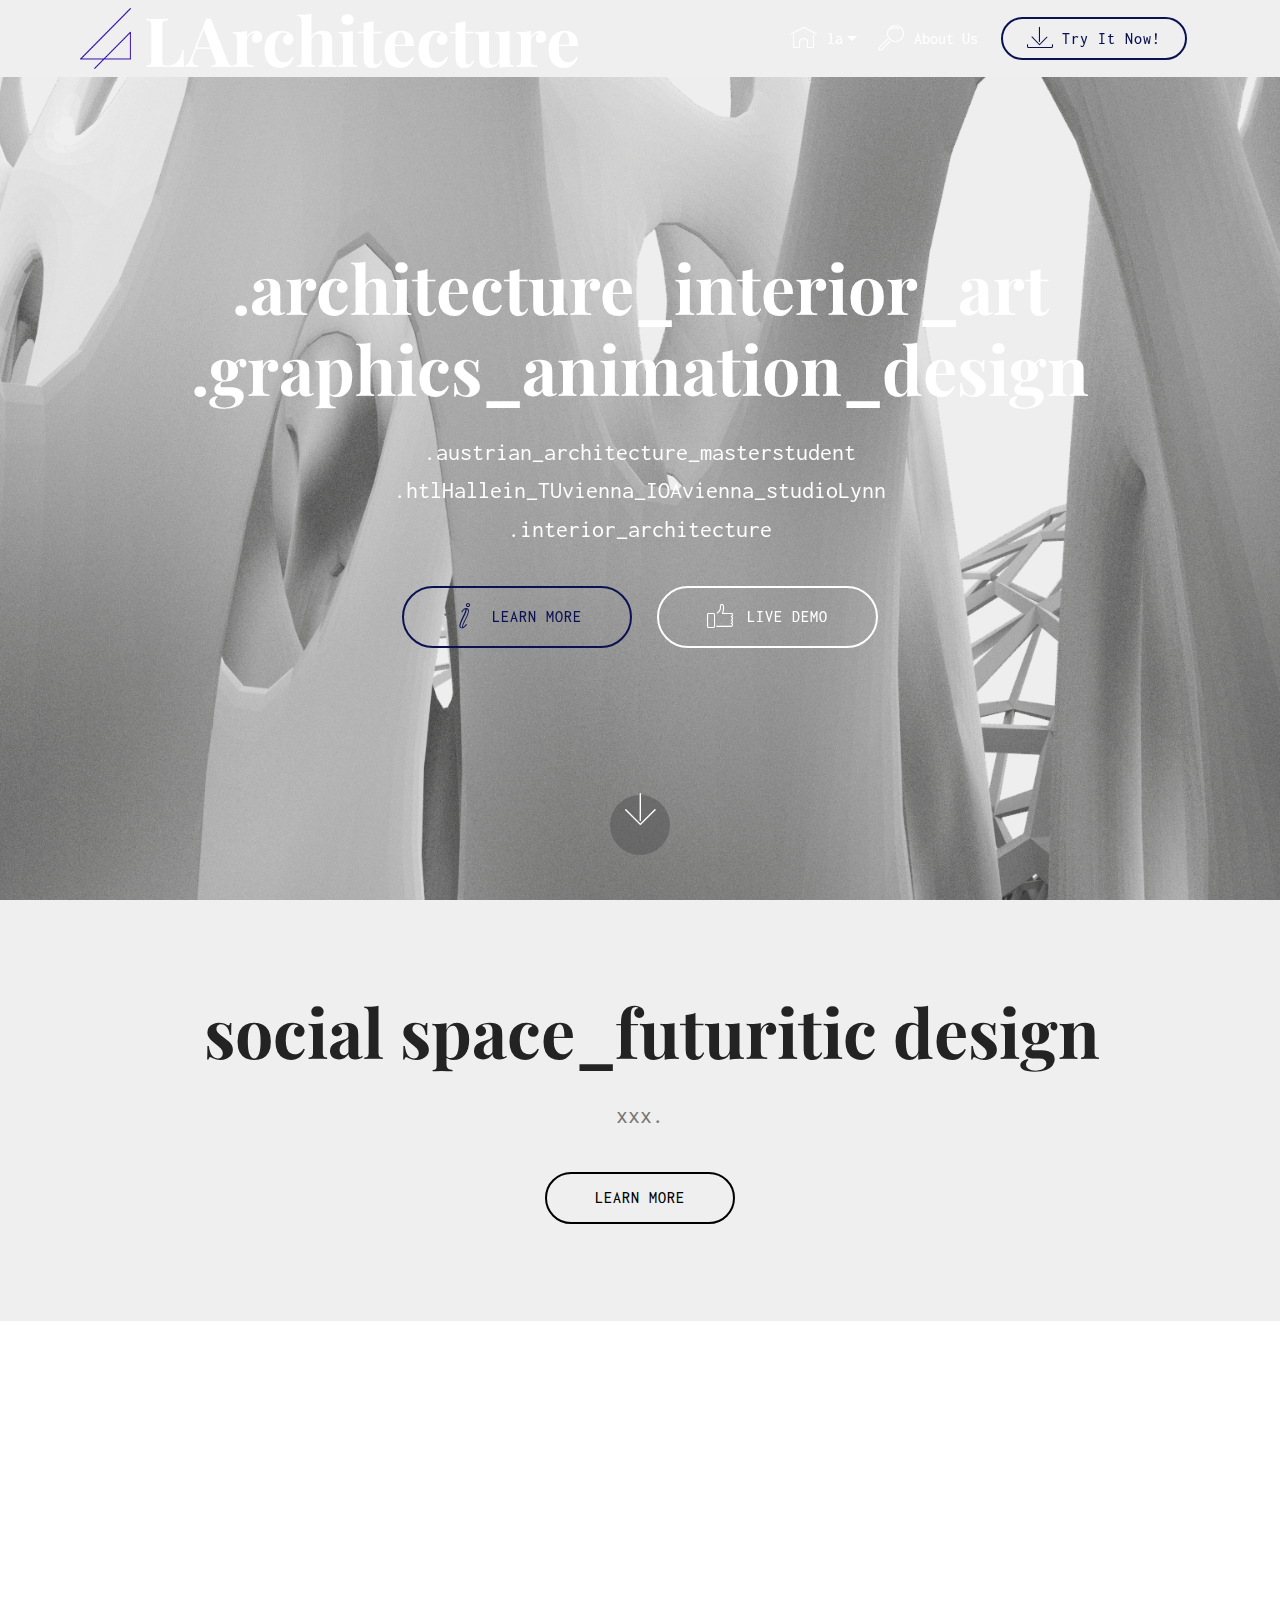
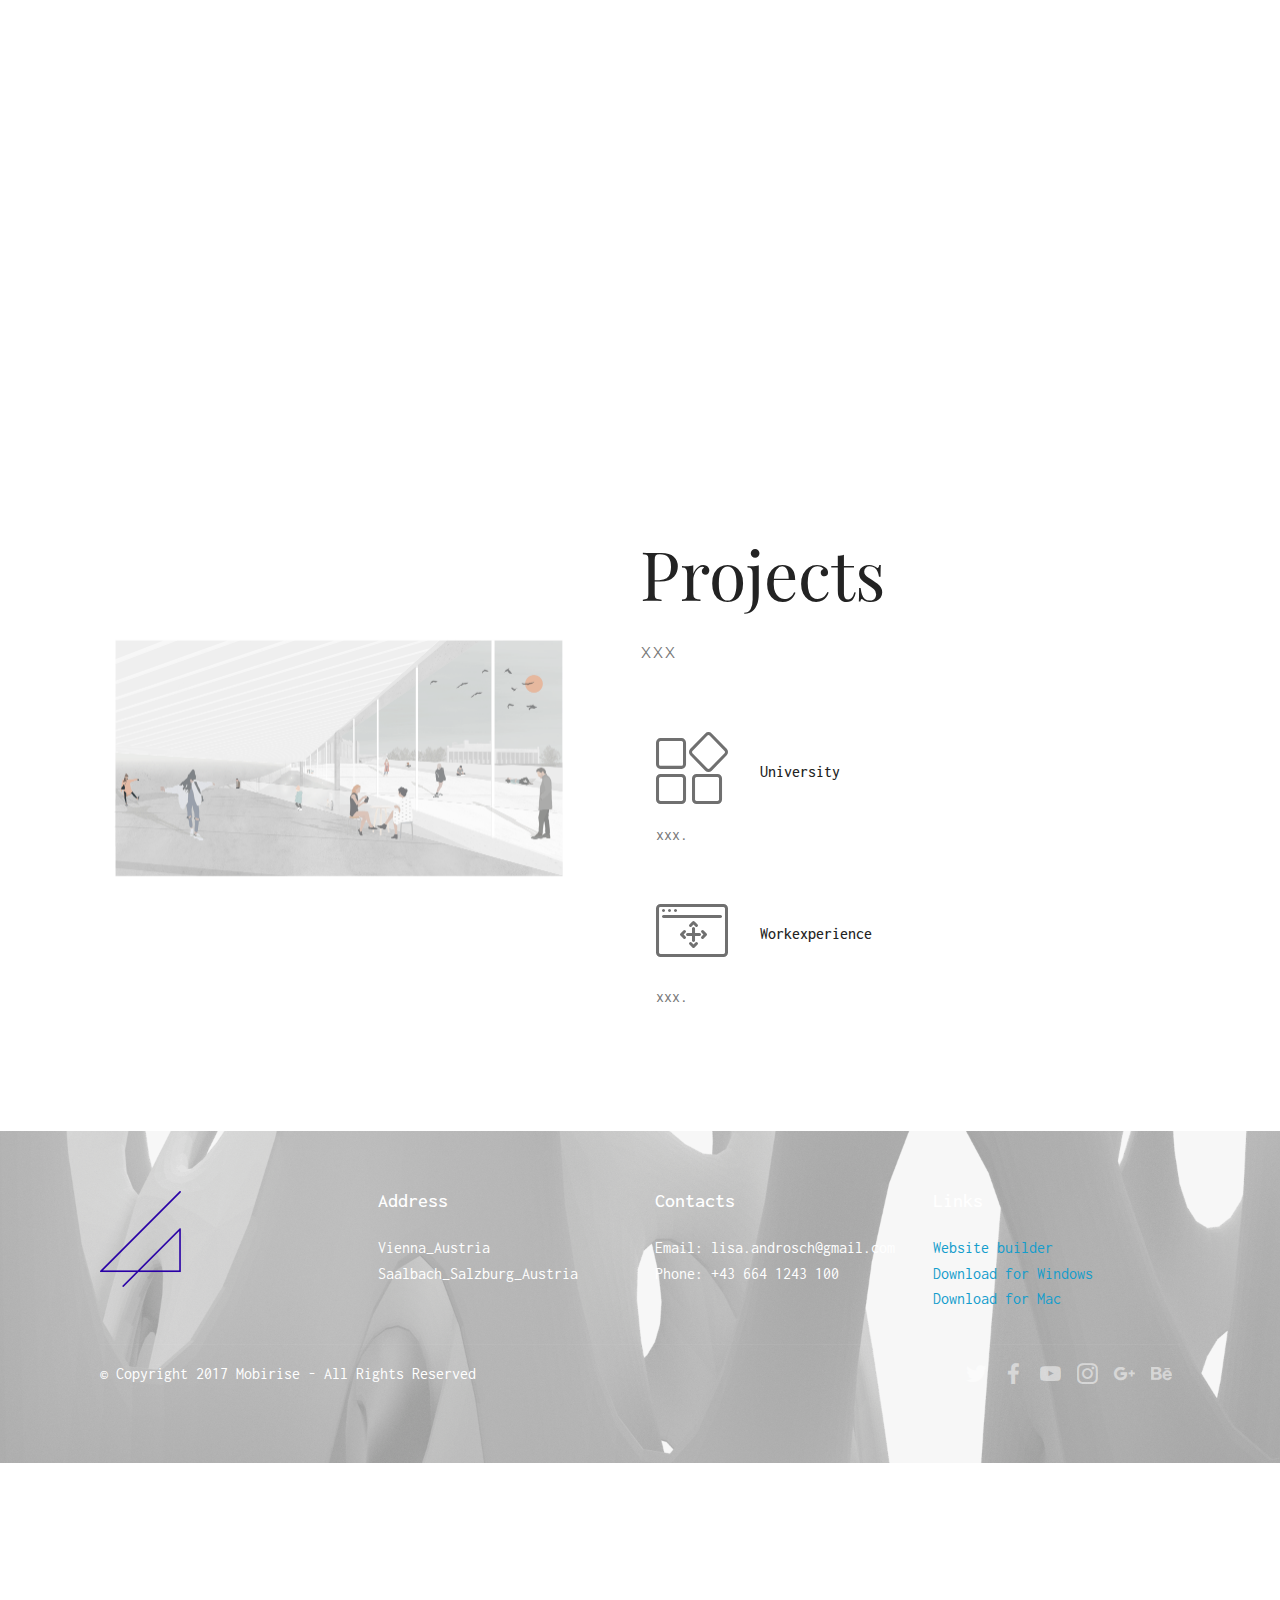
==== commit d7bf70db: "create github pages" ====
--- a/index.html
+++ b/index.html
@@ -49,10 +49,10 @@
             </div>
         </div>
         <div class="collapse navbar-collapse" id="navbarSupportedContent">
-            <ul class="navbar-nav nav-dropdown" data-app-modern-menu="true"><li class="nav-item">
-                    <a class="nav-link link text-white display-4" href="https://mobirise.com">
+            <ul class="navbar-nav nav-dropdown" data-app-modern-menu="true"><li class="nav-item dropdown">
+                    <a class="nav-link link text-white dropdown-toggle display-4" href="page1.html" data-toggle="dropdown-submenu" aria-expanded="false">
                         <span class="mbri-home mbr-iconfont mbr-iconfont-btn"></span>
-                        la</a>
+                        la</a><div class="dropdown-menu"><a class="text-white dropdown-item display-4" href="page1.html">ABOUT ME<br>ARCHITECTURE<br>INTERIOR<br>CV<br>CONTACT</a></div>
                 </li>
                 <li class="nav-item">
                     <a class="nav-link link text-white display-4" href="https://mobirise.com">
@@ -68,7 +68,7 @@
     </nav>
 </section>
 
-<section class="engine"><a href="https://mobirise.info/f">simple website builder</a></section><section class="cid-qTkA127IK8 mbr-fullscreen mbr-parallax-background" id="header2-1">
+<section class="engine"><a href="https://mobirise.info/p">web templates free download</a></section><section class="cid-qTkA127IK8 mbr-fullscreen mbr-parallax-background" id="header2-1">
 
     
 
@@ -77,9 +77,9 @@
     <div class="container align-center">
         <div class="row justify-content-md-center">
             <div class="mbr-white col-md-10">
-                <h1 class="mbr-section-title mbr-bold pb-3 mbr-fonts-style display-1">_architecture_passion</h1>
+                <h1 class="mbr-section-title mbr-bold pb-3 mbr-fonts-style display-1">.architecture_interior_art<br>.graphics_animation_design</h1>
                 
-                <p class="mbr-text pb-3 mbr-fonts-style display-5">.austrian_architecture_masterstudent<br>.htlhallein_TUvienna_IOAvienna_studioLynn<br>.interior_architecture_futuristicdesign</p>
+                <p class="mbr-text pb-3 mbr-fonts-style display-5">.austrian_architecture_masterstudent<br>.htlHallein_TUvienna_IOAvienna_studioLynn<br>.interior_architecture</p>
                 <div class="mbr-section-btn"><a class="btn btn-md btn-secondary-outline display-7" href="https://mobirise.com"><span class="mbri-italic mbr-iconfont mbr-iconfont-btn"></span>LEARN MORE</a>
                     <a class="btn btn-md btn-white-outline display-7" href="https://mobirise.com"><span class="mbri-like mbr-iconfont mbr-iconfont-btn"></span>LIVE DEMO</a></div>
             </div>
@@ -101,10 +101,10 @@
     <div class="container">
         <div class="row justify-content-md-center">
             <div class="col-md-10 align-center">
-                <h1 class="mbr-section-title mbr-bold pb-3 mbr-fonts-style display-1">architecture_design_art<br>social space_futuritic design</h1>
+                <h1 class="mbr-section-title mbr-bold pb-3 mbr-fonts-style display-1">social space_futuritic design</h1>
                 
                 <p class="mbr-text pb-3 mbr-fonts-style display-5">
-                    Full width intro with adjustable height, background image and a color overlay. Click any text to edit or style it.
+                    xxx.
                 </p>
                 <div class="mbr-section-btn"><a class="btn btn-md btn-black-outline display-4" href="https://mobirise.co">LEARN MORE</a>
                 </div>
@@ -278,7 +278,7 @@
     </div>
 </section>
 
-<section once="footers" class="cid-rLiDl5rCSX" id="footer7-l">
+<section once="footers" class="cid-rLiDl5rCSX mbr-reveal" id="footer7-l">
 
     
 
--- a/assets/mobirise/css/mbr-additional.css
+++ b/assets/mobirise/css/mbr-additional.css
@@ -1714,6 +1714,9 @@
 .cid-rLiFb5pmyr P {
   color: #767676;
 }
+.cid-rLiFb5pmyr H1 {
+  color: #c1c1c1;
+}
 .cid-rLiFdSmiri {
   background: #ffffff;
 }
--- a/assets/mobirise/css/mbr-additional.css
+++ b/assets/mobirise/css/mbr-additional.css
@@ -1714,6 +1714,9 @@
 .cid-rLiFb5pmyr P {
   color: #767676;
 }
+.cid-rLiFb5pmyr H1 {
+  color: #c1c1c1;
+}
 .cid-rLiFdSmiri {
   background: #ffffff;
 }
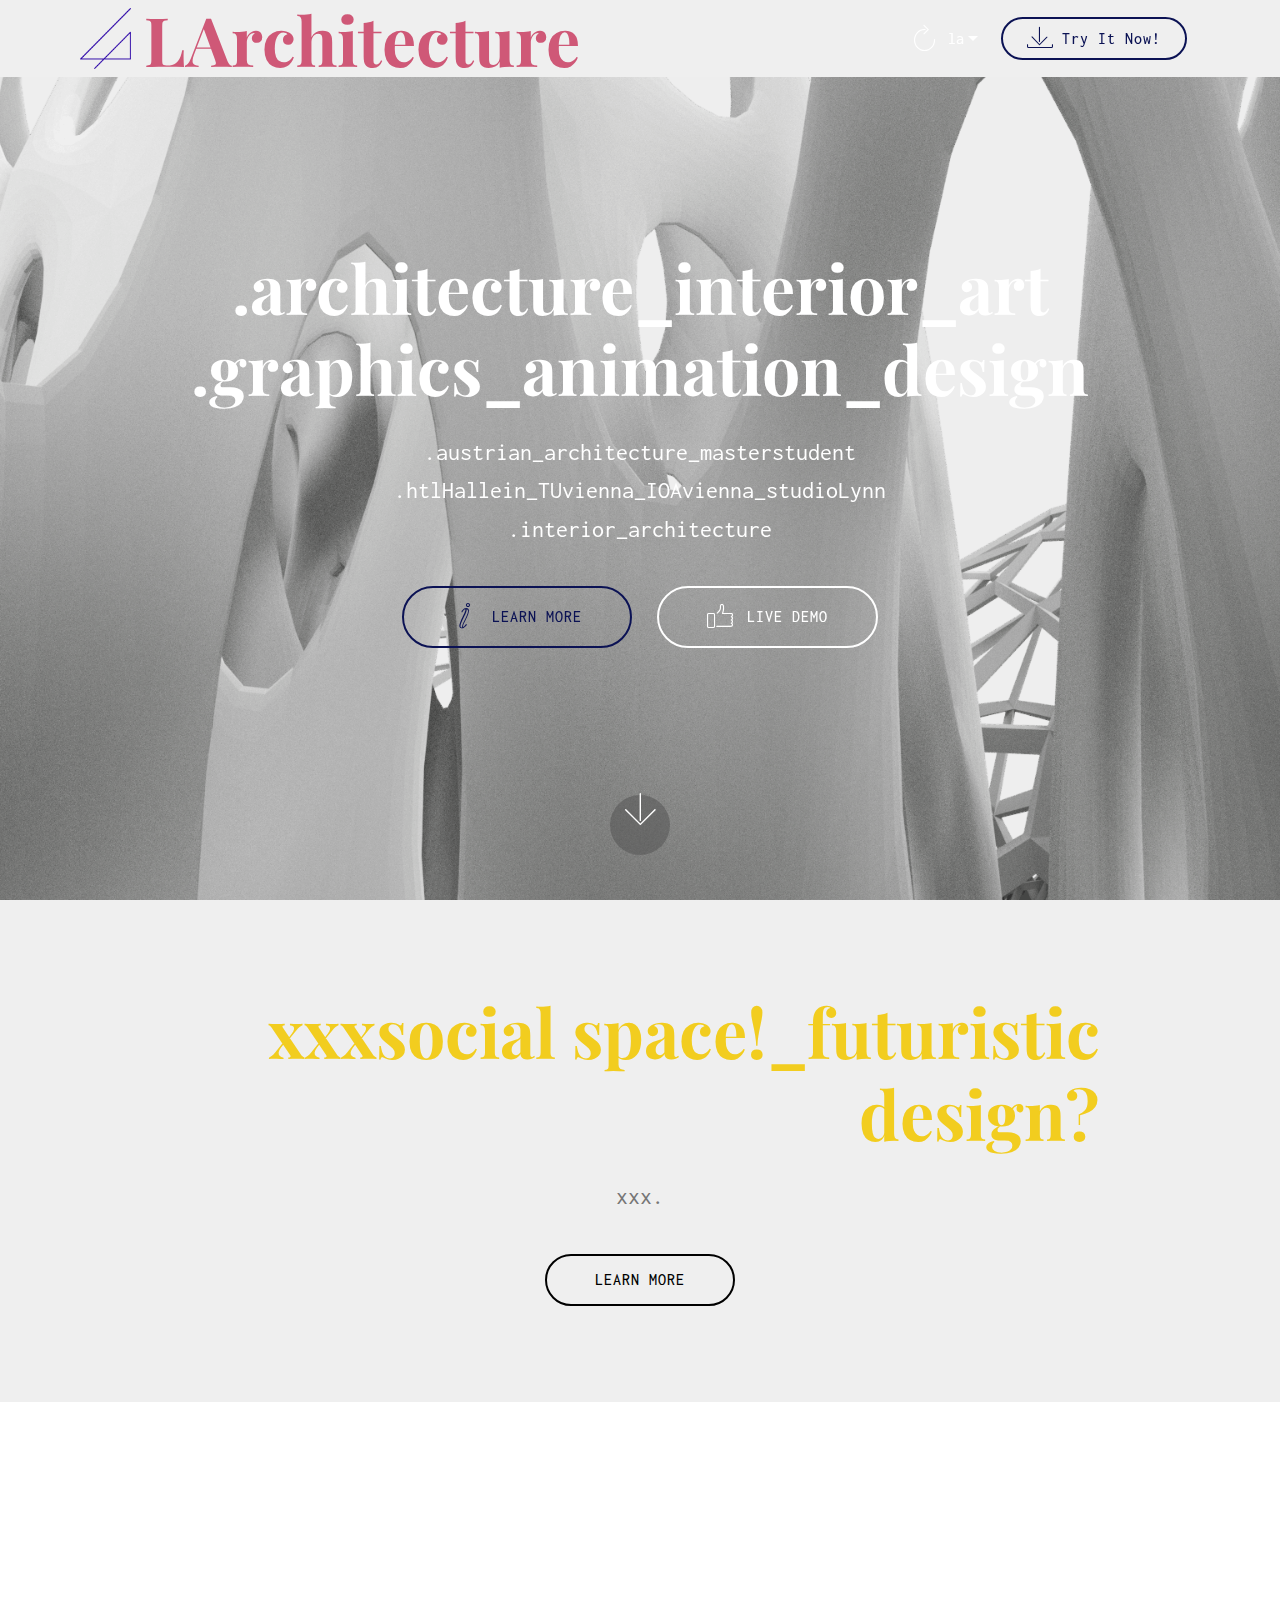
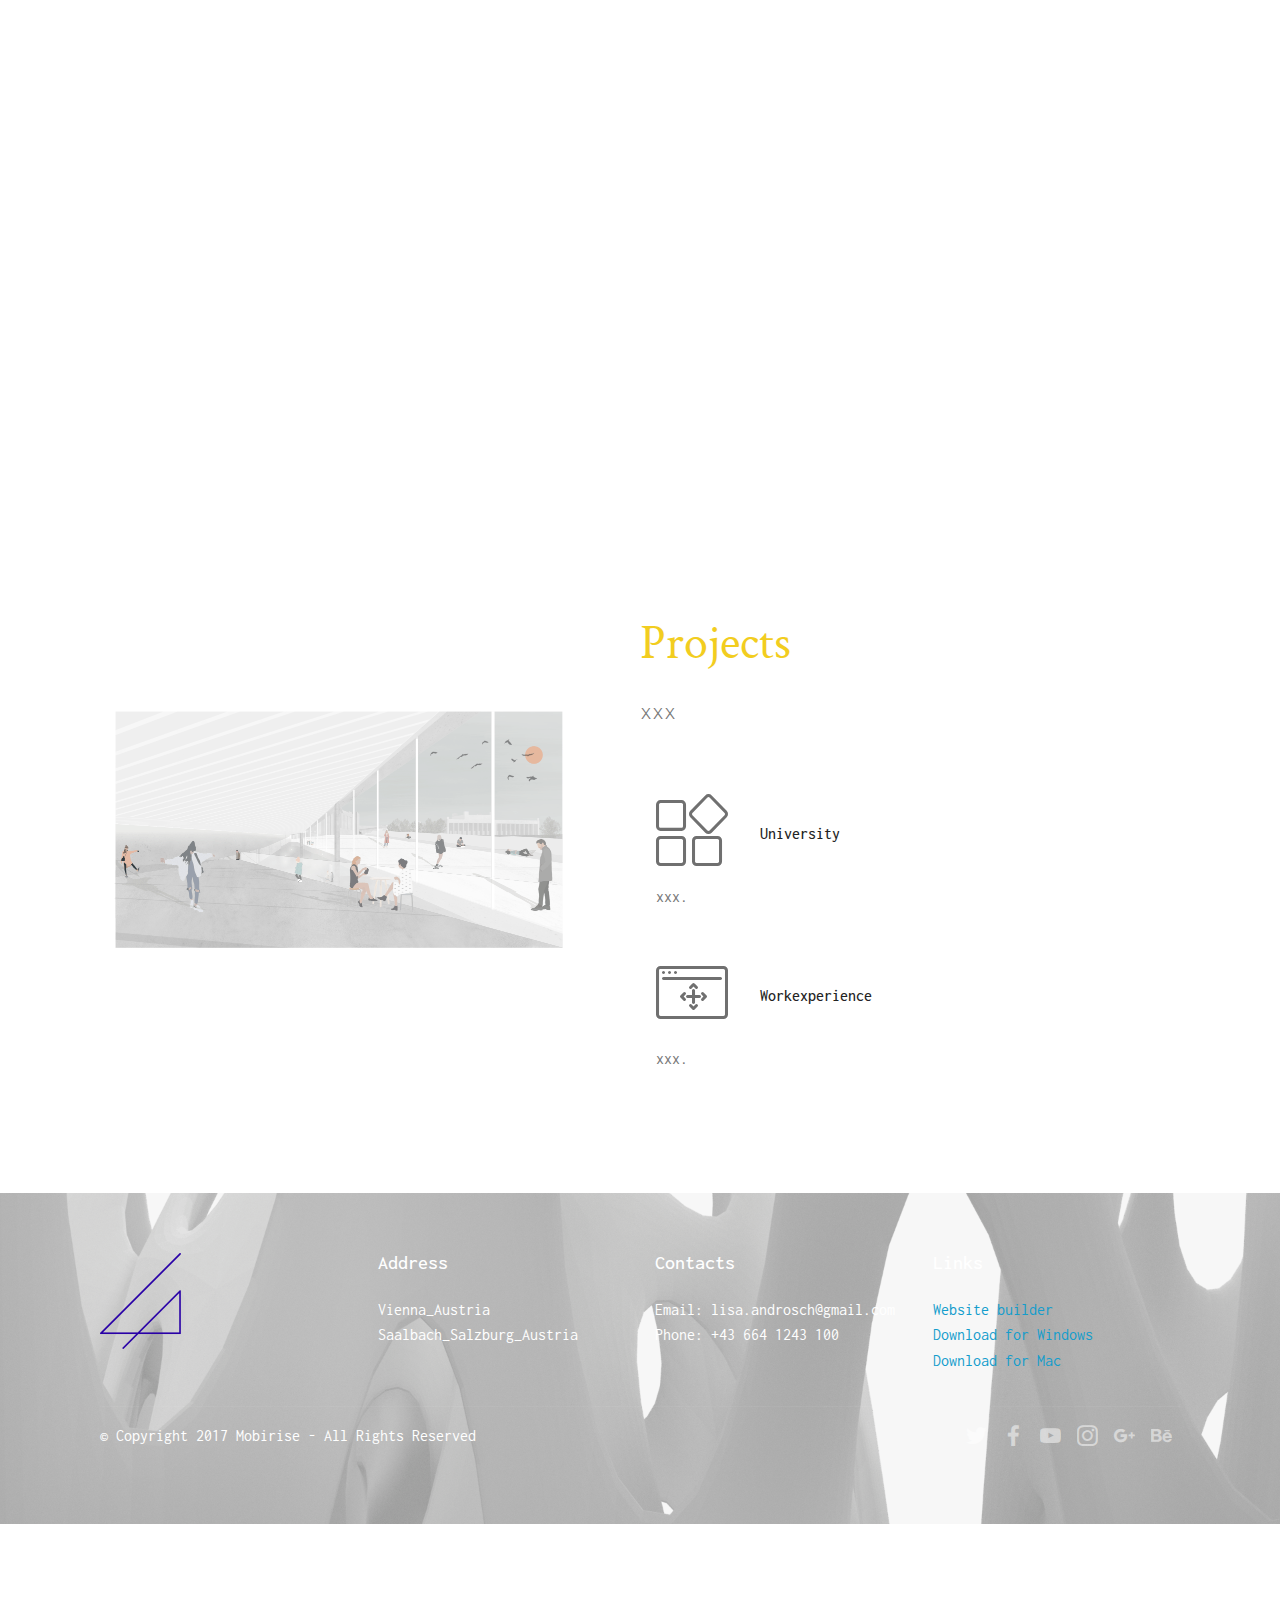
==== commit 00b8e7b2: "create github pages" ====
--- a/index.html
+++ b/index.html
@@ -44,21 +44,15 @@
                          <img src="assets/images/unbenannt-2-80x95.png" alt="Mobirise" title="" style="height: 3.8rem;">
                     </a>
                 </span>
-                <span class="navbar-caption-wrap"><a class="navbar-caption text-white display-1" href="https://mobirise.com">
+                <span class="navbar-caption-wrap"><a class="navbar-caption text-success display-1" href="https://mobirise.com">
                         LArchitecture</a></span>
             </div>
         </div>
         <div class="collapse navbar-collapse" id="navbarSupportedContent">
             <ul class="navbar-nav nav-dropdown" data-app-modern-menu="true"><li class="nav-item dropdown">
-                    <a class="nav-link link text-white dropdown-toggle display-4" href="page1.html" data-toggle="dropdown-submenu" aria-expanded="false">
-                        <span class="mbri-home mbr-iconfont mbr-iconfont-btn"></span>
+                    <a class="nav-link link text-white dropdown-toggle display-4" href="page1.html" data-toggle="dropdown-submenu" aria-expanded="false"><span class="mbri-refresh mbr-iconfont mbr-iconfont-btn"></span>
+                        
                         la</a><div class="dropdown-menu"><a class="text-white dropdown-item display-4" href="page1.html">ABOUT ME<br>ARCHITECTURE<br>INTERIOR<br>CV<br>CONTACT</a></div>
-                </li>
-                <li class="nav-item">
-                    <a class="nav-link link text-white display-4" href="https://mobirise.com">
-                        <span class="mbri-search mbr-iconfont mbr-iconfont-btn"></span>
-                        About Us
-                    </a>
                 </li></ul>
             <div class="navbar-buttons mbr-section-btn"><a class="btn btn-sm btn-secondary-outline display-4" href="https://mobirise.com">
                     <span class="mbri-save mbr-iconfont mbr-iconfont-btn "></span>
@@ -68,7 +62,7 @@
     </nav>
 </section>
 
-<section class="engine"><a href="https://mobirise.info/p">web templates free download</a></section><section class="cid-qTkA127IK8 mbr-fullscreen mbr-parallax-background" id="header2-1">
+<section class="engine"><a href="https://mobirise.info/c">website builder</a></section><section class="cid-qTkA127IK8 mbr-fullscreen mbr-parallax-background" id="header2-1">
 
     
 
@@ -101,7 +95,7 @@
     <div class="container">
         <div class="row justify-content-md-center">
             <div class="col-md-10 align-center">
-                <h1 class="mbr-section-title mbr-bold pb-3 mbr-fonts-style display-1">social space_futuritic design</h1>
+                <h1 class="mbr-section-title mbr-bold pb-3 mbr-fonts-style display-1">xxxsocial space!_futuristic design?</h1>
                 
                 <p class="mbr-text pb-3 mbr-fonts-style display-5">
                     xxx.
@@ -138,7 +132,7 @@
                     <img src="assets/images/schaubild-altes-mueum-952x673.png" alt="Mobirise" title="">
                 </div>
                 <div class=" align-left aside-content">
-                    <h2 class="mbr-title pt-2 mbr-fonts-style display-1">
+                    <h2 class="mbr-title pt-2 mbr-fonts-style display-2">
                         Projects</h2>
                     <div class="mbr-section-text">
                         <p class="mbr-text mb-5 pt-3 mbr-light mbr-fonts-style display-5">
--- a/assets/mobirise/css/mbr-additional.css
+++ b/assets/mobirise/css/mbr-additional.css
@@ -1,4 +1,5 @@
 @import url(https://fonts.googleapis.com/css?family=Playfair+Display:400,400i,700,700i,900,900i&display=swap);
+@import url(https://fonts.googleapis.com/css?family=Crimson+Text:400,400i,600,600i,700,700i&display=swap);
 @import url(https://fonts.googleapis.com/css?family=Inconsolata:400,700&display=swap);
 
 
@@ -17,7 +18,7 @@
   font-size: 6.8rem;
 }
 .display-2 {
-  font-family: 'Inconsolata', monospace;
+  font-family: 'Crimson Text', serif;
   font-size: 3rem;
   font-display: swap;
 }
@@ -96,7 +97,7 @@
   background-color: #149dcc !important;
 }
 .bg-success {
-  background-color: #cccccc !important;
+  background-color: #cf5877 !important;
 }
 .bg-info {
   background-color: #f2cd1f !important;
@@ -169,23 +170,23 @@
 }
 .btn-success,
 .btn-success:active {
-  background-color: #cccccc !important;
-  border-color: #cccccc !important;
-  color: #4d4d4d !important;
+  background-color: #cf5877 !important;
+  border-color: #cf5877 !important;
+  color: #ffffff !important;
 }
 .btn-success:hover,
 .btn-success:focus,
 .btn-success.focus,
 .btn-success.active {
-  color: #4d4d4d !important;
-  background-color: #a6a6a6 !important;
-  border-color: #a6a6a6 !important;
+  color: #ffffff !important;
+  background-color: #aa3150 !important;
+  border-color: #aa3150 !important;
 }
 .btn-success.disabled,
 .btn-success:disabled {
-  color: #4d4d4d !important;
-  background-color: #a6a6a6 !important;
-  border-color: #a6a6a6 !important;
+  color: #ffffff !important;
+  background-color: #aa3150 !important;
+  border-color: #aa3150 !important;
 }
 .btn-warning,
 .btn-warning:active {
@@ -333,22 +334,22 @@
 .btn-success-outline,
 .btn-success-outline:active {
   background: none;
-  border-color: #999999;
-  color: #999999;
+  border-color: #962b47;
+  color: #962b47;
 }
 .btn-success-outline:hover,
 .btn-success-outline:focus,
 .btn-success-outline.focus,
 .btn-success-outline.active {
-  color: #4d4d4d;
-  background-color: #cccccc;
-  border-color: #cccccc;
+  color: #ffffff;
+  background-color: #cf5877;
+  border-color: #cf5877;
 }
 .btn-success-outline.disabled,
 .btn-success-outline:disabled {
-  color: #4d4d4d !important;
-  background-color: #cccccc !important;
-  border-color: #cccccc !important;
+  color: #ffffff !important;
+  background-color: #cf5877 !important;
+  border-color: #cf5877 !important;
 }
 .btn-warning-outline,
 .btn-warning-outline:active {
@@ -431,7 +432,7 @@
   color: #1625af !important;
 }
 .text-success {
-  color: #cccccc !important;
+  color: #cf5877 !important;
 }
 .text-info {
   color: #f2cd1f !important;
@@ -458,7 +459,7 @@
 }
 a.text-success:hover,
 a.text-success:focus {
-  color: #999999 !important;
+  color: #962b47 !important;
 }
 a.text-info:hover,
 a.text-info:focus {
@@ -528,7 +529,7 @@
 }
 .mbr-plan-header.bg-success .mbr-plan-subtitle,
 .mbr-plan-header.bg-success .mbr-plan-price-desc {
-  color: #ffffff;
+  color: #fdf6f8;
 }
 .mbr-plan-header.bg-info .mbr-plan-subtitle,
 .mbr-plan-header.bg-info .mbr-plan-price-desc {
@@ -1105,6 +1106,7 @@
 }
 .cid-rLidk1itrE H1 {
   text-align: right;
+  color: #f2cd1f;
 }
 .cid-rLiVYtAwfJ {
   background: #ffffff;
@@ -1179,6 +1181,9 @@
   .cid-rLidwrpQW6 .card-img span {
     font-size: 40px !important;
   }
+}
+.cid-rLidwrpQW6 H2 {
+  color: #f2cd1f;
 }
 .cid-qTkAaeaxX5 {
   padding-top: 60px;
@@ -1715,7 +1720,11 @@
   color: #767676;
 }
 .cid-rLiFb5pmyr H1 {
-  color: #c1c1c1;
+  color: #cccccc;
+}
+.cid-rLiFb5pmyr .mbr-text,
+.cid-rLiFb5pmyr .mbr-section-btn {
+  color: #ffffff;
 }
 .cid-rLiFdSmiri {
   background: #ffffff;
@@ -1970,7 +1979,7 @@
 .cid-rLiFfVOdHT {
   padding-top: 90px;
   padding-bottom: 90px;
-  background-color: #ffffff;
+  background-color: #cf5877;
 }
 .cid-rLiFfVOdHT .mbr-slider .carousel-control {
   background: #1b1b1b;
@@ -1993,11 +2002,11 @@
   top: 0;
   width: 100%;
   height: 100%;
-  background: #554346;
+  background: #ffffff;
   opacity: 0;
   -webkit-transition: 0.2s opacity ease-in-out;
   transition: 0.2s opacity ease-in-out;
-  background: linear-gradient(to left, #554346, #45505b) !important;
+  background: linear-gradient(to left, #ffffff, #45505b) !important;
 }
 .cid-rLiFfVOdHT .mbr-gallery-item > div:hover .mbr-gallery-title::before {
   background: transparent !important;
@@ -2023,11 +2032,11 @@
   left: 0;
   z-index: -1;
   position: absolute;
-  background: #554346 !important;
+  background: #ffffff !important;
   opacity: 0.7;
   -webkit-transition: 0.2s background ease-in-out;
   transition: 0.2s background ease-in-out;
-  background: linear-gradient(to left, #554346, #45505b) !important;
+  background: linear-gradient(to left, #ffffff, #45505b) !important;
 }
 .cid-rLiFDwR50h {
   padding-top: 90px;
@@ -2588,6 +2597,9 @@
     padding-bottom: 2rem;
   }
 }
+.cid-rLiEhoqTPI .mbr-section-title {
+  color: #1625af;
+}
 .cid-rLiEm7tC1k {
   padding-top: 90px;
   padding-bottom: 90px;
@@ -2649,6 +2661,9 @@
   .cid-rLiEm7tC1k .card-img span {
     font-size: 40px !important;
   }
+}
+.cid-rLiEm7tC1k H2 {
+  color: #1625af;
 }
 .cid-rLiDl5rCSX {
   padding-top: 30px;
@@ -3629,8 +3644,12 @@
 .cid-rLiDexrnxW P {
   color: #767676;
 }
+.cid-rLiDexrnxW .mbr-text,
+.cid-rLiDexrnxW .mbr-section-btn {
+  color: #f2cd1f;
+}
 .cid-rLiDisGNvm {
-  padding-top: 90px;
+  padding-top: 45px;
   padding-bottom: 90px;
   background-color: #efefef;
 }
--- a/assets/mobirise/css/mbr-additional.css
+++ b/assets/mobirise/css/mbr-additional.css
@@ -1,4 +1,5 @@
 @import url(https://fonts.googleapis.com/css?family=Playfair+Display:400,400i,700,700i,900,900i&display=swap);
+@import url(https://fonts.googleapis.com/css?family=Crimson+Text:400,400i,600,600i,700,700i&display=swap);
 @import url(https://fonts.googleapis.com/css?family=Inconsolata:400,700&display=swap);
 
 
@@ -17,7 +18,7 @@
   font-size: 6.8rem;
 }
 .display-2 {
-  font-family: 'Inconsolata', monospace;
+  font-family: 'Crimson Text', serif;
   font-size: 3rem;
   font-display: swap;
 }
@@ -96,7 +97,7 @@
   background-color: #149dcc !important;
 }
 .bg-success {
-  background-color: #cccccc !important;
+  background-color: #cf5877 !important;
 }
 .bg-info {
   background-color: #f2cd1f !important;
@@ -169,23 +170,23 @@
 }
 .btn-success,
 .btn-success:active {
-  background-color: #cccccc !important;
-  border-color: #cccccc !important;
-  color: #4d4d4d !important;
+  background-color: #cf5877 !important;
+  border-color: #cf5877 !important;
+  color: #ffffff !important;
 }
 .btn-success:hover,
 .btn-success:focus,
 .btn-success.focus,
 .btn-success.active {
-  color: #4d4d4d !important;
-  background-color: #a6a6a6 !important;
-  border-color: #a6a6a6 !important;
+  color: #ffffff !important;
+  background-color: #aa3150 !important;
+  border-color: #aa3150 !important;
 }
 .btn-success.disabled,
 .btn-success:disabled {
-  color: #4d4d4d !important;
-  background-color: #a6a6a6 !important;
-  border-color: #a6a6a6 !important;
+  color: #ffffff !important;
+  background-color: #aa3150 !important;
+  border-color: #aa3150 !important;
 }
 .btn-warning,
 .btn-warning:active {
@@ -333,22 +334,22 @@
 .btn-success-outline,
 .btn-success-outline:active {
   background: none;
-  border-color: #999999;
-  color: #999999;
+  border-color: #962b47;
+  color: #962b47;
 }
 .btn-success-outline:hover,
 .btn-success-outline:focus,
 .btn-success-outline.focus,
 .btn-success-outline.active {
-  color: #4d4d4d;
-  background-color: #cccccc;
-  border-color: #cccccc;
+  color: #ffffff;
+  background-color: #cf5877;
+  border-color: #cf5877;
 }
 .btn-success-outline.disabled,
 .btn-success-outline:disabled {
-  color: #4d4d4d !important;
-  background-color: #cccccc !important;
-  border-color: #cccccc !important;
+  color: #ffffff !important;
+  background-color: #cf5877 !important;
+  border-color: #cf5877 !important;
 }
 .btn-warning-outline,
 .btn-warning-outline:active {
@@ -431,7 +432,7 @@
   color: #1625af !important;
 }
 .text-success {
-  color: #cccccc !important;
+  color: #cf5877 !important;
 }
 .text-info {
   color: #f2cd1f !important;
@@ -458,7 +459,7 @@
 }
 a.text-success:hover,
 a.text-success:focus {
-  color: #999999 !important;
+  color: #962b47 !important;
 }
 a.text-info:hover,
 a.text-info:focus {
@@ -528,7 +529,7 @@
 }
 .mbr-plan-header.bg-success .mbr-plan-subtitle,
 .mbr-plan-header.bg-success .mbr-plan-price-desc {
-  color: #ffffff;
+  color: #fdf6f8;
 }
 .mbr-plan-header.bg-info .mbr-plan-subtitle,
 .mbr-plan-header.bg-info .mbr-plan-price-desc {
@@ -1105,6 +1106,7 @@
 }
 .cid-rLidk1itrE H1 {
   text-align: right;
+  color: #f2cd1f;
 }
 .cid-rLiVYtAwfJ {
   background: #ffffff;
@@ -1179,6 +1181,9 @@
   .cid-rLidwrpQW6 .card-img span {
     font-size: 40px !important;
   }
+}
+.cid-rLidwrpQW6 H2 {
+  color: #f2cd1f;
 }
 .cid-qTkAaeaxX5 {
   padding-top: 60px;
@@ -1715,7 +1720,11 @@
   color: #767676;
 }
 .cid-rLiFb5pmyr H1 {
-  color: #c1c1c1;
+  color: #cccccc;
+}
+.cid-rLiFb5pmyr .mbr-text,
+.cid-rLiFb5pmyr .mbr-section-btn {
+  color: #ffffff;
 }
 .cid-rLiFdSmiri {
   background: #ffffff;
@@ -1970,7 +1979,7 @@
 .cid-rLiFfVOdHT {
   padding-top: 90px;
   padding-bottom: 90px;
-  background-color: #ffffff;
+  background-color: #cf5877;
 }
 .cid-rLiFfVOdHT .mbr-slider .carousel-control {
   background: #1b1b1b;
@@ -1993,11 +2002,11 @@
   top: 0;
   width: 100%;
   height: 100%;
-  background: #554346;
+  background: #ffffff;
   opacity: 0;
   -webkit-transition: 0.2s opacity ease-in-out;
   transition: 0.2s opacity ease-in-out;
-  background: linear-gradient(to left, #554346, #45505b) !important;
+  background: linear-gradient(to left, #ffffff, #45505b) !important;
 }
 .cid-rLiFfVOdHT .mbr-gallery-item > div:hover .mbr-gallery-title::before {
   background: transparent !important;
@@ -2023,11 +2032,11 @@
   left: 0;
   z-index: -1;
   position: absolute;
-  background: #554346 !important;
+  background: #ffffff !important;
   opacity: 0.7;
   -webkit-transition: 0.2s background ease-in-out;
   transition: 0.2s background ease-in-out;
-  background: linear-gradient(to left, #554346, #45505b) !important;
+  background: linear-gradient(to left, #ffffff, #45505b) !important;
 }
 .cid-rLiFDwR50h {
   padding-top: 90px;
@@ -2588,6 +2597,9 @@
     padding-bottom: 2rem;
   }
 }
+.cid-rLiEhoqTPI .mbr-section-title {
+  color: #1625af;
+}
 .cid-rLiEm7tC1k {
   padding-top: 90px;
   padding-bottom: 90px;
@@ -2649,6 +2661,9 @@
   .cid-rLiEm7tC1k .card-img span {
     font-size: 40px !important;
   }
+}
+.cid-rLiEm7tC1k H2 {
+  color: #1625af;
 }
 .cid-rLiDl5rCSX {
   padding-top: 30px;
@@ -3629,8 +3644,12 @@
 .cid-rLiDexrnxW P {
   color: #767676;
 }
+.cid-rLiDexrnxW .mbr-text,
+.cid-rLiDexrnxW .mbr-section-btn {
+  color: #f2cd1f;
+}
 .cid-rLiDisGNvm {
-  padding-top: 90px;
+  padding-top: 45px;
   padding-bottom: 90px;
   background-color: #efefef;
 }
